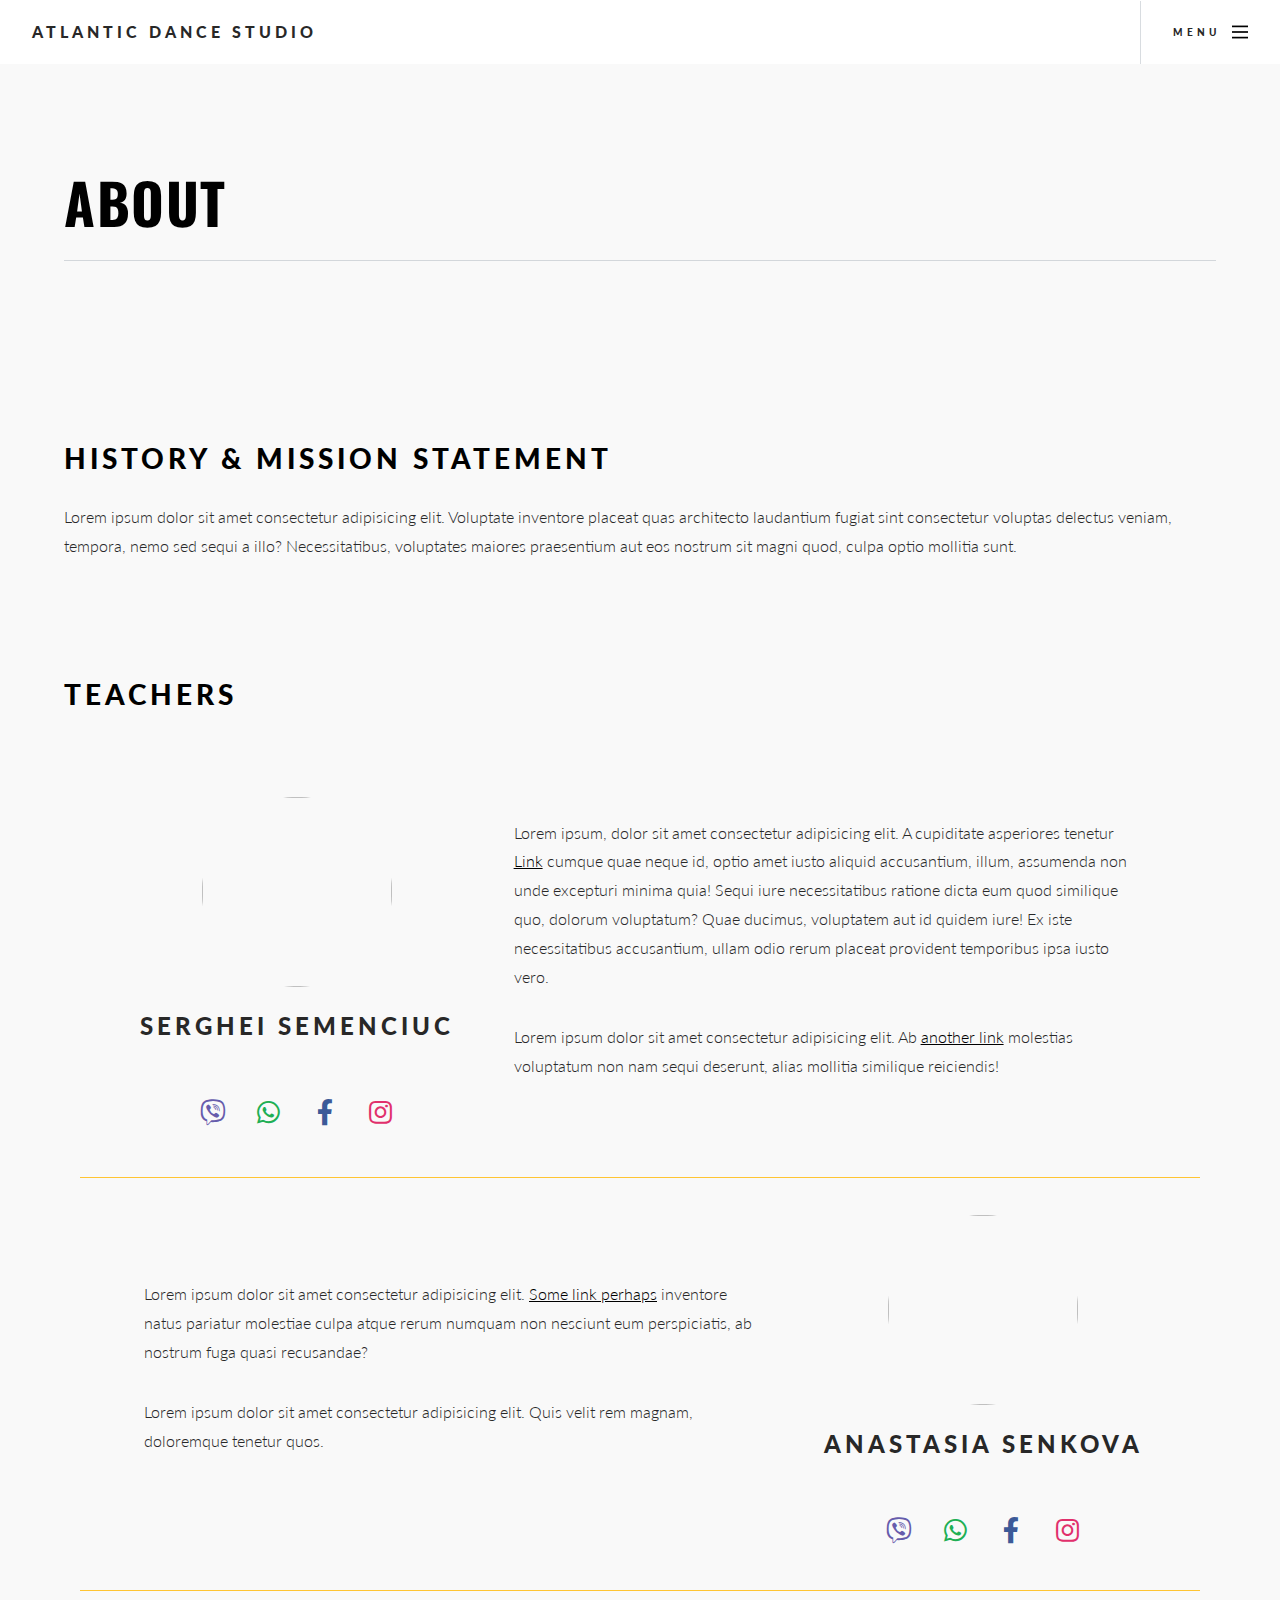
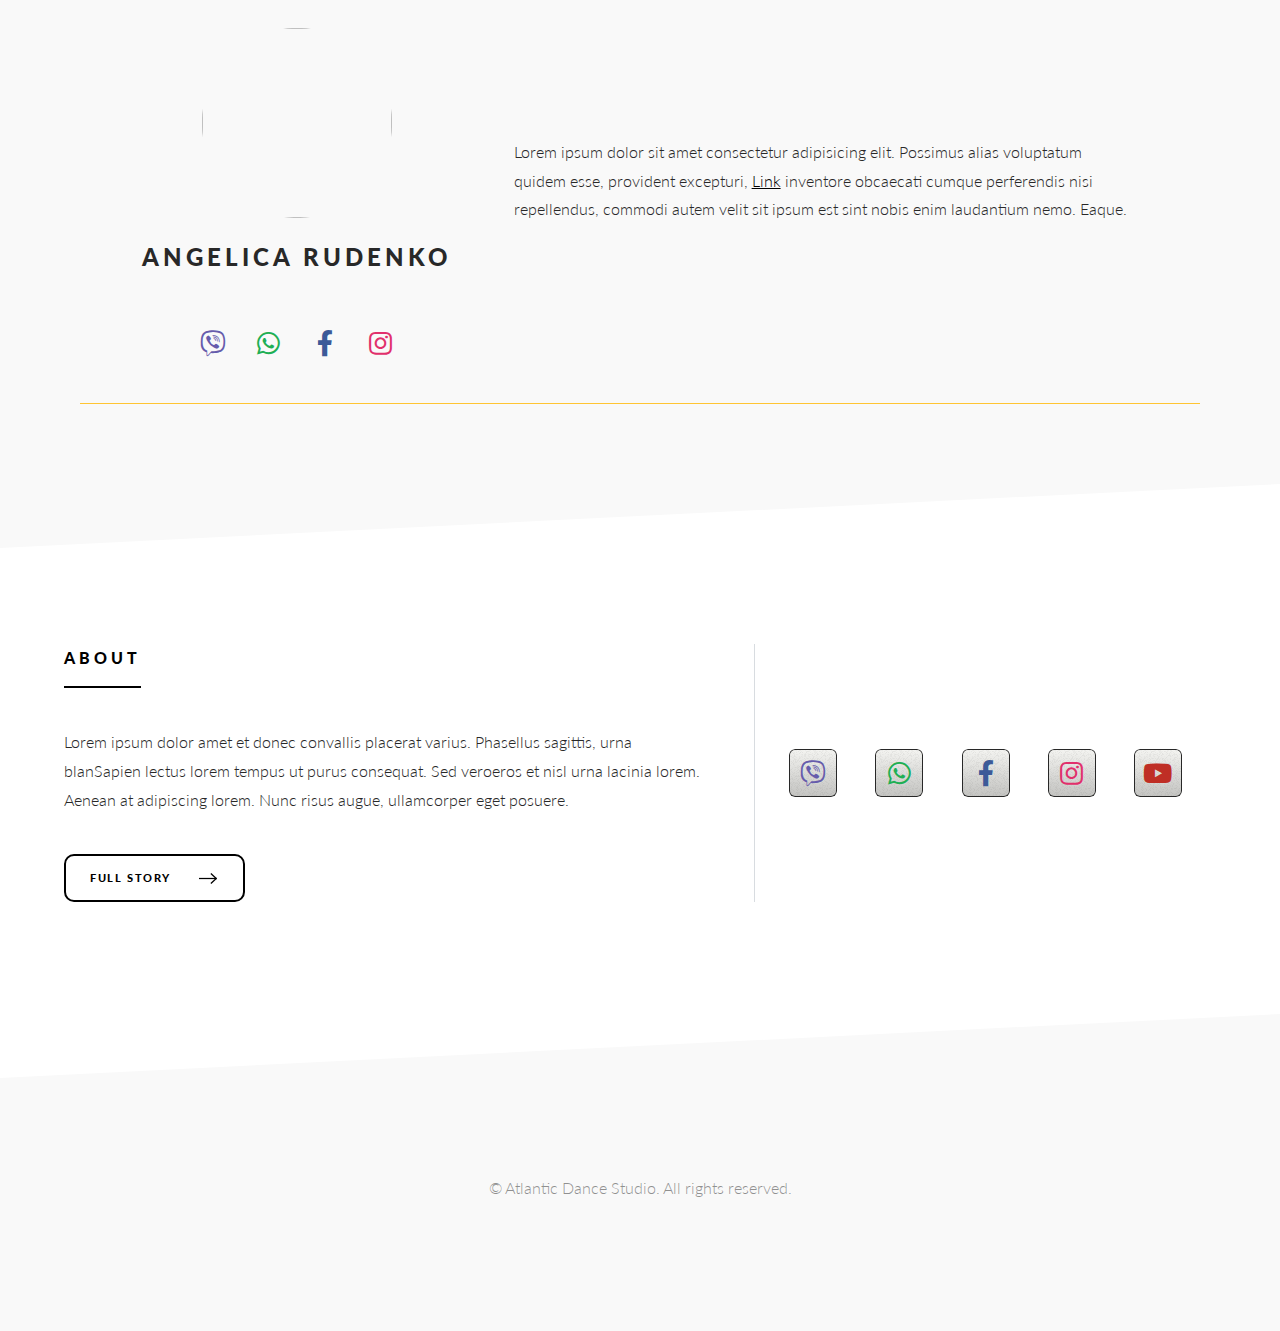
==== about.html @ c312e812 "Updates" ====
<!DOCTYPE html>
<!--
	Standout by Pixelarity
	pixelarity.com | hello@pixelarity.com
	License: pixelarity.com/license
-->
<html>
    <head>
        <title>Atlantic Dance Studio</title>
        <meta charset="utf-8" />
        <meta
            name="viewport"
            content="width=device-width, initial-scale=1, user-scalable=no"
        />
        <link rel="stylesheet" href="assets/css/main.css" />
        <script
            src="https://kit.fontawesome.com/c7c54647d2.js"
            crossorigin="anonymous"
        ></script>
    </head>
    <body class="is-preload">
        <!-- Page wrapper -->
        <div id="page-wrapper">
            <!-- Header -->
            <header id="header">
                <span class="logo"
                    ><a href="index.html">Atlantic Dance Studio <span></span></a
                ></span>
                <a href="#menu"><span>Menu</span></a>
            </header>

            <!-- Nav -->
            <nav id="menu">
                <div class="inner">
                    <h2>Menu</h2>
                    <ul class="links">
                        <li><a href="index.html">Home</a></li>
                        <li><a href="about.html">About</a></li>
                        <li><a href="courses.html">Courses</a></li>
                        <li><a href="gallery.html">Gallery</a></li>
                        <li><a href="">Events</a></li>
                        <li><a href="">Blog</a></li>
                        <li><a href="">Shop</a></li>
                    </ul>
                    <a class="close"><span>Close</span></a>
                </div>
            </nav>

            <!-- Main -->
            <section id="main" class="wrapper style2">
                <div class="inner">
                    <header class="major special">
                        <h1>About</h1>
                    </header>

                    <!-- Content -->
                    <div id="History">
                        <header class="major special"></header>
                        <h2>History & Mission Statement</h2>
                        <p>
                            Lorem ipsum dolor sit amet consectetur adipisicing
                            elit. Voluptate inventore placeat quas architecto
                            laudantium fugiat sint consectetur voluptas delectus
                            veniam, tempora, nemo sed sequi a illo?
                            Necessitatibus, voluptates maiores praesentium aut
                            eos nostrum sit magni quod, culpa optio mollitia
                            sunt.
                        </p>
                    </div>

                    <!-- Content -->
                    <div id="Teachers">
                        <header class="major special"></header>
                        <h2>Teachers</h2>

                        <div class="teacher-container">
                            <div class="teacher-card">
                                <div class="teacher-card-title">
                                    <div class="teacher-image">
                                        <img
                                            src="https://images.pexels.com/photos/6889088/pexels-photo-6889088.jpeg?auto=compress&cs=tinysrgb&w=1260&h=750&dpr=1"
                                            alt=""
                                        />
                                    </div>

                                    <h3>Serghei Semenciuc</h3>
                                    <ul class="social_alt">
                                        <li>
                                            <a
                                                href=""
                                                class="icon brands fa-viber"
                                            ></a>
                                        </li>
                                        <li>
                                            <a
                                                href=""
                                                class="icon brands fa-whatsapp"
                                            ></a>
                                        </li>
                                        <li>
                                            <a
                                                href=""
                                                class="icon brands fa-facebook-f"
                                            ></a>
                                        </li>

                                        <li>
                                            <a
                                                href=""
                                                class="icon brands fa-instagram"
                                            ></a>
                                        </li>
                                    </ul>
                                    <button class="teacher-button">
                                        Learn More
                                    </button>
                                </div>
                                <div class="teacher-card-content">
                                    <p>
                                        Lorem ipsum, dolor sit amet consectetur
                                        adipisicing elit. A cupiditate
                                        asperiores tenetur
                                        <a href="http://">Link</a> cumque quae
                                        neque id, optio amet iusto aliquid
                                        accusantium, illum, assumenda non unde
                                        excepturi minima quia! Sequi iure
                                        necessitatibus ratione dicta eum quod
                                        similique quo, dolorum voluptatum? Quae
                                        ducimus, voluptatem aut id quidem iure!
                                        Ex iste necessitatibus accusantium,
                                        ullam odio rerum placeat provident
                                        temporibus ipsa iusto vero.
                                    </p>
                                    <p>
                                        Lorem ipsum dolor sit amet consectetur
                                        adipisicing elit. Ab
                                        <a href="http://">another link</a>
                                        molestias voluptatum non nam sequi
                                        deserunt, alias mollitia similique
                                        reiciendis!
                                    </p>
                                </div>
                            </div>
                            <div class="teacher-card reverse-teacher-card">
                                <div class="teacher-card-title">
                                    <div class="teacher-image">
                                        <img
                                            src="https://images.pexels.com/photos/6889167/pexels-photo-6889167.jpeg?auto=compress&cs=tinysrgb&w=1260&h=750&dpr=1"
                                            alt=""
                                        />
                                    </div>

                                    <h3>Anastasia Senkova</h3>
                                    <ul class="social_alt">
                                        <li>
                                            <a
                                                href=""
                                                class="icon brands fa-viber"
                                            ></a>
                                        </li>
                                        <li>
                                            <a
                                                href=""
                                                class="icon brands fa-whatsapp"
                                            ></a>
                                        </li>
                                        <li>
                                            <a
                                                href=""
                                                class="icon brands fa-facebook-f"
                                            ></a>
                                        </li>

                                        <li>
                                            <a
                                                href=""
                                                class="icon brands fa-instagram"
                                            ></a>
                                        </li>
                                    </ul>
                                    <button class="teacher-button">
                                        Learn More
                                    </button>
                                </div>
                                <div class="teacher-card-content">
                                    <p>
                                        Lorem ipsum dolor sit amet consectetur
                                        adipisicing elit.
                                        <a href="http://">Some link perhaps</a>
                                        inventore natus pariatur molestiae culpa
                                        atque rerum numquam non nesciunt eum
                                        perspiciatis, ab nostrum fuga quasi
                                        recusandae?
                                    </p>
                                    <p>
                                        Lorem ipsum dolor sit amet consectetur
                                        adipisicing elit. Quis velit rem magnam,
                                        doloremque tenetur quos.
                                    </p>
                                </div>
                            </div>
                            <div class="teacher-card">
                                <div class="teacher-card-title">
                                    <div class="teacher-image">
                                        <img
                                            src="https://images.pexels.com/photos/2121799/pexels-photo-2121799.jpeg?auto=compress&cs=tinysrgb&w=1260&h=750&dpr=1"
                                            alt=""
                                        />
                                    </div>

                                    <h3>Angelica Rudenko</h3>
                                    <ul class="social_alt">
                                        <li>
                                            <a
                                                href=""
                                                class="icon brands fa-viber"
                                            ></a>
                                        </li>
                                        <li>
                                            <a
                                                href=""
                                                class="icon brands fa-whatsapp"
                                            ></a>
                                        </li>
                                        <li>
                                            <a
                                                href=""
                                                class="icon brands fa-facebook-f"
                                            ></a>
                                        </li>

                                        <li>
                                            <a
                                                href=""
                                                class="icon brands fa-instagram"
                                            ></a>
                                        </li>
                                    </ul>
                                    <button class="teacher-button">
                                        Learn More
                                    </button>
                                </div>
                                <div class="teacher-card-content">
                                    <p>
                                        Lorem ipsum dolor sit amet consectetur
                                        adipisicing elit. Possimus alias
                                        voluptatum quidem esse, provident
                                        excepturi, <a href="http://">Link</a>
                                        inventore obcaecati cumque perferendis
                                        nisi repellendus, commodi autem velit
                                        sit ipsum est sint nobis enim laudantium
                                        nemo. Eaque.
                                    </p>
                                </div>
                            </div>
                        </div>
                    </div>
                </div>
            </section>

            <!-- Footer -->
            <section id="footer" class="wrapper">
                <div class="inner">
                    <div class="split">
                        <div class="content">
                            <header>
                                <h2>About</h2>
                            </header>
                            <p>
                                Lorem ipsum dolor amet et donec convallis
                                placerat varius. Phasellus sagittis, urna
                                blanSapien lectus lorem tempus ut purus
                                consequat. Sed veroeros et nisl urna lacinia
                                lorem. Aenean at adipiscing lorem. Nunc risus
                                augue, ullamcorper eget posuere.
                            </p>
                            <ul class="actions">
                                <li>
                                    <a href="#" class="button next"
                                        >Full Story</a
                                    >
                                </li>
                            </ul>
                        </div>
                        <ul class="social">
                            <li>
                                <a href="" class="icon brands fa-viber"></a>
                            </li>
                            <li>
                                <a href="" class="icon brands fa-whatsapp"></a>
                            </li>
                            <li>
                                <a
                                    href=""
                                    class="icon brands fa-facebook-f"
                                ></a>
                            </li>

                            <li>
                                <a href="" class="icon brands fa-instagram"></a>
                            </li>

                            <li>
                                <a href="" class="icon brands fa-youtube"></a>
                            </li>
                        </ul>
                    </div>
                </div>
            </section>

            <!-- Copyright -->
            <section class="wrapper style2 copyright">
                <div class="inner">
                    &copy; Atlantic Dance Studio. All rights reserved.
                </div>
            </section>
        </div>

        <!-- Scripts -->
        <script src="assets/js/jquery.min.js"></script>
        <script src="assets/js/jquery.scrollex.min.js"></script>
        <script src="assets/js/jquery.scrolly.min.js"></script>
        <script src="assets/js/jquery.selectorr.min.js"></script>
        <script src="assets/js/browser.min.js"></script>
        <script src="assets/js/breakpoints.min.js"></script>
        <script src="assets/js/util.js"></script>
        <script src="assets/js/main.js"></script>
    </body>
</html>
---- assets/css/main.css ----
@import url(fontawesome-all.min.css);
@import url("https://fonts.googleapis.com/css?family=Lato:300,400,700,900|Oswald:600");

/*
	Standout by Pixelarity
	pixelarity.com | hello@pixelarity.com
	License: pixelarity.com/license
*/

:root {
    --background-50: hsl(60, 12%, 95%);
    --background-100: hsl(60, 10%, 90%);
    --background-200: hsl(60, 12%, 80%);
    --background-900: hsl(60, 10%, 10%);
    --background-950: hsl(60, 12%, 5%);

    --primary-50: hsl(44, 100%, 95%);
    --primary-100: hsl(44, 100%, 90%);
    --primary-200: hsl(43, 100%, 80%);
    --primary-300: hsl(43, 100%, 70%);
    --primary-400: hsl(43, 100%, 60%);
    --primary-500: hsl(43, 100%, 50%);
    --primary-600: hsl(43, 100%, 40%);
    --primary-700: hsl(43, 100%, 30%);
    --primary-800: hsl(43, 100%, 20%);
    --primary-900: hsl(44, 100%, 10%);
    --primary-950: hsl(42, 100%, 5%);

    --secondary-50: hsl(190, 69%, 95%);
    --secondary-100: hsl(192, 69%, 90%);
    --secondary-200: hsl(193, 71%, 80%);
    --secondary-300: hsl(192, 70%, 70%);
    --secondary-400: hsl(192, 70%, 60%);
    --secondary-500: hsl(192, 70%, 50%);
    --secondary-600: hsl(192, 70%, 40%);
    --secondary-700: hsl(192, 70%, 30%);
    --secondary-800: hsl(193, 71%, 20%);
    --secondary-900: hsl(192, 69%, 10%);
    --secondary-950: hsl(193, 69%, 5%);
}

* {
    -webkit-tap-highlight-color: transparent;
}

html,
body,
div,
span,
applet,
object,
iframe,
h1,
h2,
h3,
h4,
h5,
h6,
p,
blockquote,
pre,
a,
abbr,
acronym,
address,
big,
cite,
code,
del,
dfn,
em,
img,
ins,
kbd,
q,
s,
samp,
small,
strike,
strong,
sub,
sup,
tt,
var,
b,
u,
i,
center,
dl,
dt,
dd,
ol,
ul,
li,
fieldset,
form,
label,
legend,
table,
caption,
tbody,
tfoot,
thead,
tr,
th,
td,
article,
aside,
canvas,
details,
embed,
figure,
figcaption,
footer,
header,
hgroup,
menu,
nav,
output,
ruby,
section,
summary,
time,
mark,
audio,
video {
    margin: 0;
    padding: 0;
    border: 0;
    font-size: 100%;
    font: inherit;
    vertical-align: baseline;
}

article,
aside,
details,
figcaption,
figure,
footer,
header,
hgroup,
menu,
nav,
section {
    display: block;
}

body {
    line-height: 1;
}

ol,
ul {
    list-style: none;
}

blockquote,
q {
    quotes: none;
}

blockquote:before,
blockquote:after,
q:before,
q:after {
    content: "";
    content: none;
}

table {
    border-collapse: collapse;
    border-spacing: 0;
}

body {
    -webkit-text-size-adjust: none;
}

mark {
    background-color: transparent;
    color: inherit;
}

input::-moz-focus-inner {
    border: 0;
    padding: 0;
}

input,
select,
textarea {
    -moz-appearance: none;
    -webkit-appearance: none;
    -ms-appearance: none;
    appearance: none;
}

/* Basic */

@-ms-viewport {
    width: device-width;
}

body {
    -ms-overflow-style: scrollbar;
}

@media screen and (max-width: 480px) {
    html,
    body {
        min-width: 320px;
    }
}

html {
    box-sizing: border-box;
}

*,
*:before,
*:after {
    box-sizing: inherit;
}

body {
    background: #ffffff;
}

body.is-preload *,
body.is-preload *:before,
body.is-preload *:after {
    -moz-animation: none !important;
    -webkit-animation: none !important;
    -ms-animation: none !important;
    animation: none !important;
    -moz-transition: none !important;
    -webkit-transition: none !important;
    -ms-transition: none !important;
    transition: none !important;
}

/* Typography */

html {
    font-size: 15pt;
}

@media screen and (max-width: 1680px) {
    html {
        font-size: 13pt;
    }
}

@media screen and (max-width: 1280px) {
    html {
        font-size: 12pt;
    }
}

@media screen and (max-width: 980px) {
    html {
        font-size: 12pt;
    }
}

@media screen and (max-width: 480px) {
    html {
        font-size: 12pt;
    }
}

@media screen and (max-width: 360px) {
    html {
        font-size: 11pt;
    }
}

body {
    background-color: #ffffff;
    color: #282828;
}

body,
input,
select,
textarea {
    font-family: "Lato", Helvetica, sans-serif;
    font-weight: 300;
    font-size: 1rem;
    line-height: 1.8;
}

a {
    -moz-transition: color 0.2s ease-in-out;
    -webkit-transition: color 0.2s ease-in-out;
    -ms-transition: color 0.2s ease-in-out;
    transition: color 0.2s ease-in-out;
    text-decoration: underline;
}

a:hover {
    text-decoration: none;
}

strong,
b {
    font-weight: 900;
}

em,
i {
    font-style: italic;
}

p {
    margin: 0 0 2rem 0;
}

h1,
h2,
h3,
h4,
h5,
h6 {
    font-weight: 900;
    letter-spacing: 0.25rem;
    line-height: 1.5;
    margin: 0 0 1.5rem 0;
    text-transform: uppercase;
}

h1 a,
h2 a,
h3 a,
h4 a,
h5 a,
h6 a {
    color: inherit;
    text-decoration: none;
}

h1 {
    font-family: "Oswald", Helvetica, sans-serif;
    font-size: 4rem;
    letter-spacing: 0.1rem;
}

h2 {
    font-size: 1.75rem;
}

h3 {
    font-size: 1.5rem;
}

h4 {
    font-size: 1.25rem;
}

h5 {
    font-size: 1rem;
}

h6 {
    font-size: 0.75rem;
}

@media screen and (max-width: 1280px) {
    h1 {
        font-size: 3.5rem;
    }
}

@media screen and (max-width: 980px) {
    h1 {
        font-size: 3rem;
    }

    h2 {
        font-size: 1.5rem;
    }

    h3 {
        font-size: 1.25rem;
    }
}

@media screen and (max-width: 736px) {
    h1 {
        font-size: 1.75rem;
    }

    h2 {
        font-size: 1.5rem;
    }

    h3 {
        font-size: 1.25rem;
    }
}

sub {
    font-size: 0.8rem;
    position: relative;
    top: 0.5rem;
}

sup {
    font-size: 0.8rem;
    position: relative;
    top: -0.5rem;
}

blockquote {
    border-left: solid 0.5rem;
    font-style: italic;
    margin: 0 0 2rem 0;
    padding: 1rem 0 1rem 2rem;
}

code {
    border-radius: 10px;
    border: solid 1px;
    font-family: "Courier New", monospace;
    font-size: 0.9rem;
    margin: 0 0.25rem;
    padding: 0.25rem 0.65rem;
}

pre {
    -webkit-overflow-scrolling: touch;
    font-family: "Courier New", monospace;
    font-size: 0.9rem;
    margin: 0 0 2rem 0;
}

pre code {
    display: block;
    line-height: 1.75;
    padding: 1rem 1.5rem;
    overflow-x: auto;
}

hr {
    border: 0;
    border-bottom: solid 1px;
    margin: 2rem 0;
}

hr.major {
    margin: 4rem 0;
}

@media screen and (max-width: 736px) {
    hr.major {
        margin: 3rem 0;
    }
}

input,
select,
textarea {
    color: #000000;
}

a {
    color: #000000;
}

strong,
b {
    color: #000000;
}

h1,
h2,
h3,
h4,
h5,
h6 {
    color: #000000;
}

blockquote {
    border-left-color: rgba(99, 116, 133, 0.25);
}

code {
    background: rgba(99, 116, 133, 0.075);
    border-color: rgba(99, 116, 133, 0.25);
}

hr {
    border-bottom-color: rgba(99, 116, 133, 0.25);
}

/* Row */

.row {
    display: flex;
    flex-wrap: wrap;
    box-sizing: border-box;
    align-items: stretch;
}

.row > * {
    box-sizing: border-box;
}

.row.gtr-uniform > * > :last-child {
    margin-bottom: 0;
}

.row.aln-left {
    justify-content: flex-start;
}

.row.aln-center {
    justify-content: center;
}

.row.aln-right {
    justify-content: flex-end;
}

.row.aln-top {
    align-items: flex-start;
}

.row.aln-middle {
    align-items: center;
}

.row.aln-bottom {
    align-items: flex-end;
}

.row > .imp {
    order: -1;
}

.row > .col-1 {
    width: 8.33333%;
}

.row > .off-1 {
    margin-left: 8.33333%;
}

.row > .col-2 {
    width: 16.66667%;
}

.row > .off-2 {
    margin-left: 16.66667%;
}

.row > .col-3 {
    width: 25%;
}

.row > .off-3 {
    margin-left: 25%;
}

.row > .col-4 {
    width: 33.33333%;
}

.row > .off-4 {
    margin-left: 33.33333%;
}

.row > .col-5 {
    width: 41.66667%;
}

.row > .off-5 {
    margin-left: 41.66667%;
}

.row > .col-6 {
    width: 50%;
}

.row > .off-6 {
    margin-left: 50%;
}

.row > .col-7 {
    width: 58.33333%;
}

.row > .off-7 {
    margin-left: 58.33333%;
}

.row > .col-8 {
    width: 66.66667%;
}

.row > .off-8 {
    margin-left: 66.66667%;
}

.row > .col-9 {
    width: 75%;
}

.row > .off-9 {
    margin-left: 75%;
}

.row > .col-10 {
    width: 83.33333%;
}

.row > .off-10 {
    margin-left: 83.33333%;
}

.row > .col-11 {
    width: 91.66667%;
}

.row > .off-11 {
    margin-left: 91.66667%;
}

.row > .col-12 {
    width: 100%;
}

.row > .off-12 {
    margin-left: 100%;
}

.row.gtr-0 {
    margin-top: 0;
    margin-left: 0rem;
}

.row.gtr-0 > * {
    padding: 0 0 0 0rem;
}

.row.gtr-0.gtr-uniform {
    margin-top: 0rem;
}

.row.gtr-0.gtr-uniform > * {
    padding-top: 0rem;
}

.row.gtr-25 {
    margin-top: 0;
    margin-left: -0.5rem;
}

.row.gtr-25 > * {
    padding: 0 0 0 0.5rem;
}

.row.gtr-25.gtr-uniform {
    margin-top: -0.5rem;
}

.row.gtr-25.gtr-uniform > * {
    padding-top: 0.5rem;
}

.row.gtr-50 {
    margin-top: 0;
    margin-left: -1rem;
}

.row.gtr-50 > * {
    padding: 0 0 0 1rem;
}

.row.gtr-50.gtr-uniform {
    margin-top: -1rem;
}

.row.gtr-50.gtr-uniform > * {
    padding-top: 1rem;
}

.row {
    margin-top: 0;
    margin-left: -2rem;
}

.row > * {
    padding: 0 0 0 2rem;
}

.row.gtr-uniform {
    margin-top: -2rem;
}

.row.gtr-uniform > * {
    padding-top: 2rem;
}

.row.gtr-150 {
    margin-top: 0;
    margin-left: -3rem;
}

.row.gtr-150 > * {
    padding: 0 0 0 3rem;
}

.row.gtr-150.gtr-uniform {
    margin-top: -3rem;
}

.row.gtr-150.gtr-uniform > * {
    padding-top: 3rem;
}

.row.gtr-200 {
    margin-top: 0;
    margin-left: -4rem;
}

.row.gtr-200 > * {
    padding: 0 0 0 4rem;
}

.row.gtr-200.gtr-uniform {
    margin-top: -4rem;
}

.row.gtr-200.gtr-uniform > * {
    padding-top: 4rem;
}

@media screen and (max-width: 1680px) {
    .row {
        display: flex;
        flex-wrap: wrap;
        box-sizing: border-box;
        align-items: stretch;
    }

    .row > * {
        box-sizing: border-box;
    }

    .row.gtr-uniform > * > :last-child {
        margin-bottom: 0;
    }

    .row.aln-left {
        justify-content: flex-start;
    }

    .row.aln-center {
        justify-content: center;
    }

    .row.aln-right {
        justify-content: flex-end;
    }

    .row.aln-top {
        align-items: flex-start;
    }

    .row.aln-middle {
        align-items: center;
    }

    .row.aln-bottom {
        align-items: flex-end;
    }

    .row > .imp-xlarge {
        order: -1;
    }

    .row > .col-1-xlarge {
        width: 8.33333%;
    }

    .row > .off-1-xlarge {
        margin-left: 8.33333%;
    }

    .row > .col-2-xlarge {
        width: 16.66667%;
    }

    .row > .off-2-xlarge {
        margin-left: 16.66667%;
    }

    .row > .col-3-xlarge {
        width: 25%;
    }

    .row > .off-3-xlarge {
        margin-left: 25%;
    }

    .row > .col-4-xlarge {
        width: 33.33333%;
    }

    .row > .off-4-xlarge {
        margin-left: 33.33333%;
    }

    .row > .col-5-xlarge {
        width: 41.66667%;
    }

    .row > .off-5-xlarge {
        margin-left: 41.66667%;
    }

    .row > .col-6-xlarge {
        width: 50%;
    }

    .row > .off-6-xlarge {
        margin-left: 50%;
    }

    .row > .col-7-xlarge {
        width: 58.33333%;
    }

    .row > .off-7-xlarge {
        margin-left: 58.33333%;
    }

    .row > .col-8-xlarge {
        width: 66.66667%;
    }

    .row > .off-8-xlarge {
        margin-left: 66.66667%;
    }

    .row > .col-9-xlarge {
        width: 75%;
    }

    .row > .off-9-xlarge {
        margin-left: 75%;
    }

    .row > .col-10-xlarge {
        width: 83.33333%;
    }

    .row > .off-10-xlarge {
        margin-left: 83.33333%;
    }

    .row > .col-11-xlarge {
        width: 91.66667%;
    }

    .row > .off-11-xlarge {
        margin-left: 91.66667%;
    }

    .row > .col-12-xlarge {
        width: 100%;
    }

    .row > .off-12-xlarge {
        margin-left: 100%;
    }

    .row.gtr-0 {
        margin-top: 0;
        margin-left: 0rem;
    }

    .row.gtr-0 > * {
        padding: 0 0 0 0rem;
    }

    .row.gtr-0.gtr-uniform {
        margin-top: 0rem;
    }

    .row.gtr-0.gtr-uniform > * {
        padding-top: 0rem;
    }

    .row.gtr-25 {
        margin-top: 0;
        margin-left: -0.5rem;
    }

    .row.gtr-25 > * {
        padding: 0 0 0 0.5rem;
    }

    .row.gtr-25.gtr-uniform {
        margin-top: -0.5rem;
    }

    .row.gtr-25.gtr-uniform > * {
        padding-top: 0.5rem;
    }

    .row.gtr-50 {
        margin-top: 0;
        margin-left: -1rem;
    }

    .row.gtr-50 > * {
        padding: 0 0 0 1rem;
    }

    .row.gtr-50.gtr-uniform {
        margin-top: -1rem;
    }

    .row.gtr-50.gtr-uniform > * {
        padding-top: 1rem;
    }

    .row {
        margin-top: 0;
        margin-left: -2rem;
    }

    .row > * {
        padding: 0 0 0 2rem;
    }

    .row.gtr-uniform {
        margin-top: -2rem;
    }

    .row.gtr-uniform > * {
        padding-top: 2rem;
    }

    .row.gtr-150 {
        margin-top: 0;
        margin-left: -3rem;
    }

    .row.gtr-150 > * {
        padding: 0 0 0 3rem;
    }

    .row.gtr-150.gtr-uniform {
        margin-top: -3rem;
    }

    .row.gtr-150.gtr-uniform > * {
        padding-top: 3rem;
    }

    .row.gtr-200 {
        margin-top: 0;
        margin-left: -4rem;
    }

    .row.gtr-200 > * {
        padding: 0 0 0 4rem;
    }

    .row.gtr-200.gtr-uniform {
        margin-top: -4rem;
    }

    .row.gtr-200.gtr-uniform > * {
        padding-top: 4rem;
    }
}

@media screen and (max-width: 1280px) {
    .row {
        display: flex;
        flex-wrap: wrap;
        box-sizing: border-box;
        align-items: stretch;
    }

    .row > * {
        box-sizing: border-box;
    }

    .row.gtr-uniform > * > :last-child {
        margin-bottom: 0;
    }

    .row.aln-left {
        justify-content: flex-start;
    }

    .row.aln-center {
        justify-content: center;
    }

    .row.aln-right {
        justify-content: flex-end;
    }

    .row.aln-top {
        align-items: flex-start;
    }

    .row.aln-middle {
        align-items: center;
    }

    .row.aln-bottom {
        align-items: flex-end;
    }

    .row > .imp-large {
        order: -1;
    }

    .row > .col-1-large {
        width: 8.33333%;
    }

    .row > .off-1-large {
        margin-left: 8.33333%;
    }

    .row > .col-2-large {
        width: 16.66667%;
    }

    .row > .off-2-large {
        margin-left: 16.66667%;
    }

    .row > .col-3-large {
        width: 25%;
    }

    .row > .off-3-large {
        margin-left: 25%;
    }

    .row > .col-4-large {
        width: 33.33333%;
    }

    .row > .off-4-large {
        margin-left: 33.33333%;
    }

    .row > .col-5-large {
        width: 41.66667%;
    }

    .row > .off-5-large {
        margin-left: 41.66667%;
    }

    .row > .col-6-large {
        width: 50%;
    }

    .row > .off-6-large {
        margin-left: 50%;
    }

    .row > .col-7-large {
        width: 58.33333%;
    }

    .row > .off-7-large {
        margin-left: 58.33333%;
    }

    .row > .col-8-large {
        width: 66.66667%;
    }

    .row > .off-8-large {
        margin-left: 66.66667%;
    }

    .row > .col-9-large {
        width: 75%;
    }

    .row > .off-9-large {
        margin-left: 75%;
    }

    .row > .col-10-large {
        width: 83.33333%;
    }

    .row > .off-10-large {
        margin-left: 83.33333%;
    }

    .row > .col-11-large {
        width: 91.66667%;
    }

    .row > .off-11-large {
        margin-left: 91.66667%;
    }

    .row > .col-12-large {
        width: 100%;
    }

    .row > .off-12-large {
        margin-left: 100%;
    }

    .row.gtr-0 {
        margin-top: 0;
        margin-left: 0rem;
    }

    .row.gtr-0 > * {
        padding: 0 0 0 0rem;
    }

    .row.gtr-0.gtr-uniform {
        margin-top: 0rem;
    }

    .row.gtr-0.gtr-uniform > * {
        padding-top: 0rem;
    }

    .row.gtr-25 {
        margin-top: 0;
        margin-left: -0.375rem;
    }

    .row.gtr-25 > * {
        padding: 0 0 0 0.375rem;
    }

    .row.gtr-25.gtr-uniform {
        margin-top: -0.375rem;
    }

    .row.gtr-25.gtr-uniform > * {
        padding-top: 0.375rem;
    }

    .row.gtr-50 {
        margin-top: 0;
        margin-left: -0.75rem;
    }

    .row.gtr-50 > * {
        padding: 0 0 0 0.75rem;
    }

    .row.gtr-50.gtr-uniform {
        margin-top: -0.75rem;
    }

    .row.gtr-50.gtr-uniform > * {
        padding-top: 0.75rem;
    }

    .row {
        margin-top: 0;
        margin-left: -1.5rem;
    }

    .row > * {
        padding: 0 0 0 1.5rem;
    }

    .row.gtr-uniform {
        margin-top: -1.5rem;
    }

    .row.gtr-uniform > * {
        padding-top: 1.5rem;
    }

    .row.gtr-150 {
        margin-top: 0;
        margin-left: -2.25rem;
    }

    .row.gtr-150 > * {
        padding: 0 0 0 2.25rem;
    }

    .row.gtr-150.gtr-uniform {
        margin-top: -2.25rem;
    }

    .row.gtr-150.gtr-uniform > * {
        padding-top: 2.25rem;
    }

    .row.gtr-200 {
        margin-top: 0;
        margin-left: -3rem;
    }

    .row.gtr-200 > * {
        padding: 0 0 0 3rem;
    }

    .row.gtr-200.gtr-uniform {
        margin-top: -3rem;
    }

    .row.gtr-200.gtr-uniform > * {
        padding-top: 3rem;
    }
}

@media screen and (max-width: 980px) {
    .row {
        display: flex;
        flex-wrap: wrap;
        box-sizing: border-box;
        align-items: stretch;
    }

    .row > * {
        box-sizing: border-box;
    }

    .row.gtr-uniform > * > :last-child {
        margin-bottom: 0;
    }

    .row.aln-left {
        justify-content: flex-start;
    }

    .row.aln-center {
        justify-content: center;
    }

    .row.aln-right {
        justify-content: flex-end;
    }

    .row.aln-top {
        align-items: flex-start;
    }

    .row.aln-middle {
        align-items: center;
    }

    .row.aln-bottom {
        align-items: flex-end;
    }

    .row > .imp-medium {
        order: -1;
    }

    .row > .col-1-medium {
        width: 8.33333%;
    }

    .row > .off-1-medium {
        margin-left: 8.33333%;
    }

    .row > .col-2-medium {
        width: 16.66667%;
    }

    .row > .off-2-medium {
        margin-left: 16.66667%;
    }

    .row > .col-3-medium {
        width: 25%;
    }

    .row > .off-3-medium {
        margin-left: 25%;
    }

    .row > .col-4-medium {
        width: 33.33333%;
    }

    .row > .off-4-medium {
        margin-left: 33.33333%;
    }

    .row > .col-5-medium {
        width: 41.66667%;
    }

    .row > .off-5-medium {
        margin-left: 41.66667%;
    }

    .row > .col-6-medium {
        width: 50%;
    }

    .row > .off-6-medium {
        margin-left: 50%;
    }

    .row > .col-7-medium {
        width: 58.33333%;
    }

    .row > .off-7-medium {
        margin-left: 58.33333%;
    }

    .row > .col-8-medium {
        width: 66.66667%;
    }

    .row > .off-8-medium {
        margin-left: 66.66667%;
    }

    .row > .col-9-medium {
        width: 75%;
    }

    .row > .off-9-medium {
        margin-left: 75%;
    }

    .row > .col-10-medium {
        width: 83.33333%;
    }

    .row > .off-10-medium {
        margin-left: 83.33333%;
    }

    .row > .col-11-medium {
        width: 91.66667%;
    }

    .row > .off-11-medium {
        margin-left: 91.66667%;
    }

    .row > .col-12-medium {
        width: 100%;
    }

    .row > .off-12-medium {
        margin-left: 100%;
    }

    .row.gtr-0 {
        margin-top: 0;
        margin-left: 0rem;
    }

    .row.gtr-0 > * {
        padding: 0 0 0 0rem;
    }

    .row.gtr-0.gtr-uniform {
        margin-top: 0rem;
    }

    .row.gtr-0.gtr-uniform > * {
        padding-top: 0rem;
    }

    .row.gtr-25 {
        margin-top: 0;
        margin-left: -0.375rem;
    }

    .row.gtr-25 > * {
        padding: 0 0 0 0.375rem;
    }

    .row.gtr-25.gtr-uniform {
        margin-top: -0.375rem;
    }

    .row.gtr-25.gtr-uniform > * {
        padding-top: 0.375rem;
    }

    .row.gtr-50 {
        margin-top: 0;
        margin-left: -0.75rem;
    }

    .row.gtr-50 > * {
        padding: 0 0 0 0.75rem;
    }

    .row.gtr-50.gtr-uniform {
        margin-top: -0.75rem;
    }

    .row.gtr-50.gtr-uniform > * {
        padding-top: 0.75rem;
    }

    .row {
        margin-top: 0;
        margin-left: -1.5rem;
    }

    .row > * {
        padding: 0 0 0 1.5rem;
    }

    .row.gtr-uniform {
        margin-top: -1.5rem;
    }

    .row.gtr-uniform > * {
        padding-top: 1.5rem;
    }

    .row.gtr-150 {
        margin-top: 0;
        margin-left: -2.25rem;
    }

    .row.gtr-150 > * {
        padding: 0 0 0 2.25rem;
    }

    .row.gtr-150.gtr-uniform {
        margin-top: -2.25rem;
    }

    .row.gtr-150.gtr-uniform > * {
        padding-top: 2.25rem;
    }

    .row.gtr-200 {
        margin-top: 0;
        margin-left: -3rem;
    }

    .row.gtr-200 > * {
        padding: 0 0 0 3rem;
    }

    .row.gtr-200.gtr-uniform {
        margin-top: -3rem;
    }

    .row.gtr-200.gtr-uniform > * {
        padding-top: 3rem;
    }
}

@media screen and (max-width: 736px) {
    .row {
        display: flex;
        flex-wrap: wrap;
        box-sizing: border-box;
        align-items: stretch;
    }

    .row > * {
        box-sizing: border-box;
    }

    .row.gtr-uniform > * > :last-child {
        margin-bottom: 0;
    }

    .row.aln-left {
        justify-content: flex-start;
    }

    .row.aln-center {
        justify-content: center;
    }

    .row.aln-right {
        justify-content: flex-end;
    }

    .row.aln-top {
        align-items: flex-start;
    }

    .row.aln-middle {
        align-items: center;
    }

    .row.aln-bottom {
        align-items: flex-end;
    }

    .row > .imp-small {
        order: -1;
    }

    .row > .col-1-small {
        width: 8.33333%;
    }

    .row > .off-1-small {
        margin-left: 8.33333%;
    }

    .row > .col-2-small {
        width: 16.66667%;
    }

    .row > .off-2-small {
        margin-left: 16.66667%;
    }

    .row > .col-3-small {
        width: 25%;
    }

    .row > .off-3-small {
        margin-left: 25%;
    }

    .row > .col-4-small {
        width: 33.33333%;
    }

    .row > .off-4-small {
        margin-left: 33.33333%;
    }

    .row > .col-5-small {
        width: 41.66667%;
    }

    .row > .off-5-small {
        margin-left: 41.66667%;
    }

    .row > .col-6-small {
        width: 50%;
    }

    .row > .off-6-small {
        margin-left: 50%;
    }

    .row > .col-7-small {
        width: 58.33333%;
    }

    .row > .off-7-small {
        margin-left: 58.33333%;
    }

    .row > .col-8-small {
        width: 66.66667%;
    }

    .row > .off-8-small {
        margin-left: 66.66667%;
    }

    .row > .col-9-small {
        width: 75%;
    }

    .row > .off-9-small {
        margin-left: 75%;
    }

    .row > .col-10-small {
        width: 83.33333%;
    }

    .row > .off-10-small {
        margin-left: 83.33333%;
    }

    .row > .col-11-small {
        width: 91.66667%;
    }

    .row > .off-11-small {
        margin-left: 91.66667%;
    }

    .row > .col-12-small {
        width: 100%;
    }

    .row > .off-12-small {
        margin-left: 100%;
    }

    .row.gtr-0 {
        margin-top: 0;
        margin-left: 0rem;
    }

    .row.gtr-0 > * {
        padding: 0 0 0 0rem;
    }

    .row.gtr-0.gtr-uniform {
        margin-top: 0rem;
    }

    .row.gtr-0.gtr-uniform > * {
        padding-top: 0rem;
    }

    .row.gtr-25 {
        margin-top: 0;
        margin-left: -0.3125rem;
    }

    .row.gtr-25 > * {
        padding: 0 0 0 0.3125rem;
    }

    .row.gtr-25.gtr-uniform {
        margin-top: -0.3125rem;
    }

    .row.gtr-25.gtr-uniform > * {
        padding-top: 0.3125rem;
    }

    .row.gtr-50 {
        margin-top: 0;
        margin-left: -0.625rem;
    }

    .row.gtr-50 > * {
        padding: 0 0 0 0.625rem;
    }

    .row.gtr-50.gtr-uniform {
        margin-top: -0.625rem;
    }

    .row.gtr-50.gtr-uniform > * {
        padding-top: 0.625rem;
    }

    .row {
        margin-top: 0;
        margin-left: -1.25rem;
    }

    .row > * {
        padding: 0 0 0 1.25rem;
    }

    .row.gtr-uniform {
        margin-top: -1.25rem;
    }

    .row.gtr-uniform > * {
        padding-top: 1.25rem;
    }

    .row.gtr-150 {
        margin-top: 0;
        margin-left: -1.875rem;
    }

    .row.gtr-150 > * {
        padding: 0 0 0 1.875rem;
    }

    .row.gtr-150.gtr-uniform {
        margin-top: -1.875rem;
    }

    .row.gtr-150.gtr-uniform > * {
        padding-top: 1.875rem;
    }

    .row.gtr-200 {
        margin-top: 0;
        margin-left: -2.5rem;
    }

    .row.gtr-200 > * {
        padding: 0 0 0 2.5rem;
    }

    .row.gtr-200.gtr-uniform {
        margin-top: -2.5rem;
    }

    .row.gtr-200.gtr-uniform > * {
        padding-top: 2.5rem;
    }
}

@media screen and (max-width: 480px) {
    .row {
        display: flex;
        flex-wrap: wrap;
        box-sizing: border-box;
        align-items: stretch;
    }

    .row > * {
        box-sizing: border-box;
    }

    .row.gtr-uniform > * > :last-child {
        margin-bottom: 0;
    }

    .row.aln-left {
        justify-content: flex-start;
    }

    .row.aln-center {
        justify-content: center;
    }

    .row.aln-right {
        justify-content: flex-end;
    }

    .row.aln-top {
        align-items: flex-start;
    }

    .row.aln-middle {
        align-items: center;
    }

    .row.aln-bottom {
        align-items: flex-end;
    }

    .row > .imp-xsmall {
        order: -1;
    }

    .row > .col-1-xsmall {
        width: 8.33333%;
    }

    .row > .off-1-xsmall {
        margin-left: 8.33333%;
    }

    .row > .col-2-xsmall {
        width: 16.66667%;
    }

    .row > .off-2-xsmall {
        margin-left: 16.66667%;
    }

    .row > .col-3-xsmall {
        width: 25%;
    }

    .row > .off-3-xsmall {
        margin-left: 25%;
    }

    .row > .col-4-xsmall {
        width: 33.33333%;
    }

    .row > .off-4-xsmall {
        margin-left: 33.33333%;
    }

    .row > .col-5-xsmall {
        width: 41.66667%;
    }

    .row > .off-5-xsmall {
        margin-left: 41.66667%;
    }

    .row > .col-6-xsmall {
        width: 50%;
    }

    .row > .off-6-xsmall {
        margin-left: 50%;
    }

    .row > .col-7-xsmall {
        width: 58.33333%;
    }

    .row > .off-7-xsmall {
        margin-left: 58.33333%;
    }

    .row > .col-8-xsmall {
        width: 66.66667%;
    }

    .row > .off-8-xsmall {
        margin-left: 66.66667%;
    }

    .row > .col-9-xsmall {
        width: 75%;
    }

    .row > .off-9-xsmall {
        margin-left: 75%;
    }

    .row > .col-10-xsmall {
        width: 83.33333%;
    }

    .row > .off-10-xsmall {
        margin-left: 83.33333%;
    }

    .row > .col-11-xsmall {
        width: 91.66667%;
    }

    .row > .off-11-xsmall {
        margin-left: 91.66667%;
    }

    .row > .col-12-xsmall {
        width: 100%;
    }

    .row > .off-12-xsmall {
        margin-left: 100%;
    }

    .row.gtr-0 {
        margin-top: 0;
        margin-left: 0rem;
    }

    .row.gtr-0 > * {
        padding: 0 0 0 0rem;
    }

    .row.gtr-0.gtr-uniform {
        margin-top: 0rem;
    }

    .row.gtr-0.gtr-uniform > * {
        padding-top: 0rem;
    }

    .row.gtr-25 {
        margin-top: 0;
        margin-left: -0.3125rem;
    }

    .row.gtr-25 > * {
        padding: 0 0 0 0.3125rem;
    }

    .row.gtr-25.gtr-uniform {
        margin-top: -0.3125rem;
    }

    .row.gtr-25.gtr-uniform > * {
        padding-top: 0.3125rem;
    }

    .row.gtr-50 {
        margin-top: 0;
        margin-left: -0.625rem;
    }

    .row.gtr-50 > * {
        padding: 0 0 0 0.625rem;
    }

    .row.gtr-50.gtr-uniform {
        margin-top: -0.625rem;
    }

    .row.gtr-50.gtr-uniform > * {
        padding-top: 0.625rem;
    }

    .row {
        margin-top: 0;
        margin-left: -1.25rem;
    }

    .row > * {
        padding: 0 0 0 1.25rem;
    }

    .row.gtr-uniform {
        margin-top: -1.25rem;
    }

    .row.gtr-uniform > * {
        padding-top: 1.25rem;
    }

    .row.gtr-150 {
        margin-top: 0;
        margin-left: -1.875rem;
    }

    .row.gtr-150 > * {
        padding: 0 0 0 1.875rem;
    }

    .row.gtr-150.gtr-uniform {
        margin-top: -1.875rem;
    }

    .row.gtr-150.gtr-uniform > * {
        padding-top: 1.875rem;
    }

    .row.gtr-200 {
        margin-top: 0;
        margin-left: -2.5rem;
    }

    .row.gtr-200 > * {
        padding: 0 0 0 2.5rem;
    }

    .row.gtr-200.gtr-uniform {
        margin-top: -2.5rem;
    }

    .row.gtr-200.gtr-uniform > * {
        padding-top: 2.5rem;
    }
}

/* Box */

.box {
    border: solid 1px;
    border-radius: 10px;
    margin-bottom: 2rem;
    padding: 1.5rem;
}

.box > :last-child {
    margin-bottom: 0;
}

.box.alt {
    border: 0;
    border-radius: 0;
    padding: 0;
}

.box {
    border-color: rgba(99, 116, 133, 0.25);
}

/* Button */

input[type="submit"],
input[type="reset"],
input[type="button"],
button,
.button {
    -moz-appearance: none;
    -webkit-appearance: none;
    -ms-appearance: none;
    appearance: none;
    -moz-transition: background-color 0.2s ease-in-out, color 0.2s ease-in-out;
    -webkit-transition: background-color 0.2s ease-in-out,
        color 0.2s ease-in-out;
    -ms-transition: background-color 0.2s ease-in-out, color 0.2s ease-in-out;
    transition: background-color 0.2s ease-in-out, color 0.2s ease-in-out;
    border-radius: 10px;
    border: 2px solid;
    cursor: pointer;
    display: inline-block;
    font-size: 0.7rem;
    font-weight: 900;
    height: 3rem;
    letter-spacing: 0.1rem;
    line-height: 2.75rem;
    padding: 0 1.5rem;
    position: relative;
    text-align: center;
    text-decoration: none;
    text-transform: uppercase;
    white-space: nowrap;
}

input[type="submit"].icon,
input[type="reset"].icon,
input[type="button"].icon,
button.icon,
.button.icon {
    border-bottom: 2px solid;
}

input[type="submit"].icon:before,
input[type="reset"].icon:before,
input[type="button"].icon:before,
button.icon:before,
.button.icon:before {
    margin-right: 0.5rem;
}

input[type="submit"].fit,
input[type="reset"].fit,
input[type="button"].fit,
button.fit,
.button.fit {
    width: 100%;
}

input[type="submit"].small,
input[type="reset"].small,
input[type="button"].small,
button.small,
.button.small {
    font-size: 0.65rem;
    height: 2.5rem;
    line-height: 2.25rem;
}

input[type="submit"].large,
input[type="reset"].large,
input[type="button"].large,
button.large,
.button.large {
    font-size: 1rem;
    height: 3.75rem;
    line-height: 3.5rem;
    padding: 0 2.25rem;
}

input[type="submit"].next,
input[type="reset"].next,
input[type="button"].next,
button.next,
.button.next {
    padding-right: 4.5rem;
}

input[type="submit"].next.fit,
input[type="reset"].next.fit,
input[type="button"].next.fit,
button.next.fit,
.button.next.fit {
    padding-left: 1.5rem !important;
    text-align: left;
}

input[type="submit"].next:after,
input[type="reset"].next:after,
input[type="button"].next:after,
button.next:after,
.button.next:after {
    background-position: center right;
    background-repeat: no-repeat;
    background-size: 25px 15px;
    content: "";
    display: block;
    height: 100%;
    position: absolute;
    right: 1.5rem;
    top: 0;
    vertical-align: middle;
    width: 1.25rem;
}

input[type="submit"].disabled,
input[type="submit"]:disabled,
input[type="reset"].disabled,
input[type="reset"]:disabled,
input[type="button"].disabled,
input[type="button"]:disabled,
button.disabled,
button:disabled,
.button.disabled,
.button:disabled {
    pointer-events: none;
    opacity: 0.25;
}

@media screen and (max-width: 1280px) {
    input[type="submit"].large,
    input[type="reset"].large,
    input[type="button"].large,
    button.large,
    .button.large {
        font-size: 1rem;
        height: 4.25rem;
        line-height: 4rem;
    }
}

@media screen and (max-width: 736px) {
    input[type="submit"].alt,
    input[type="reset"].alt,
    input[type="button"].alt,
    button.alt,
    .button.alt {
        padding-left: 1.5rem !important;
        text-align: left;
    }

    input[type="submit"].large,
    input[type="reset"].large,
    input[type="button"].large,
    button.large,
    .button.large {
        font-size: 0.85rem;
        height: 3.75rem;
        line-height: 3.5rem;
        text-align: left;
    }
}

@media screen and (max-width: 480px) {
    input[type="submit"],
    input[type="reset"],
    input[type="button"],
    button,
    .button {
        padding: 0;
    }
}

input[type="submit"],
input[type="reset"],
input[type="button"],
button,
.button {
    background-color: transparent;
    border-color: #000000;
    color: #000000 !important;
}

input[type="submit"]:after,
input[type="reset"]:after,
input[type="button"]:after,
button:after,
.button:after {
    background-image: url("data:image/svg+xml;charset=utf8,%3Csvg xmlns='http://www.w3.org/2000/svg' xmlns:xlink='http://www.w3.org/1999/xlink' width='36px' height='24px' viewBox='0 0 36 24' zoomAndPan='disable'%3E%3Cstyle%3Eline %7B stroke: %23000000%3B stroke-width: 2px%3B %7D%3C/style%3E%3Cline x1='0' y1='12' x2='34' y2='12' /%3E%3Cline x1='25' y1='4' x2='34' y2='12.5' /%3E%3Cline x1='25' y1='20' x2='34' y2='11.5' /%3E%3C/svg%3E");
}

input[type="submit"]:hover,
input[type="submit"]:focus,
input[type="reset"]:hover,
input[type="reset"]:focus,
input[type="button"]:hover,
input[type="button"]:focus,
button:hover,
button:focus,
.button:hover,
.button:focus {
    background-color: rgba(99, 116, 133, 0.075);
}

input[type="submit"]:active,
input[type="reset"]:active,
input[type="button"]:active,
button:active,
.button:active {
    background-color: rgba(99, 116, 133, 0.175);
}

input[type="submit"].icon:before,
input[type="reset"].icon:before,
input[type="button"].icon:before,
button.icon:before,
.button.icon:before {
    color: #000000;
}

input[type="submit"].primary,
input[type="reset"].primary,
input[type="button"].primary,
button.primary,
.button.primary {
    box-shadow: none;
    background-color: #000000;
    color: #ffffff !important;
}

input[type="submit"].primary:hover,
input[type="reset"].primary:hover,
input[type="button"].primary:hover,
button.primary:hover,
.button.primary:hover {
    background-color: rgba(0, 0, 0, 0.75);
}

input[type="submit"].primary.icon:before,
input[type="reset"].primary.icon:before,
input[type="button"].primary.icon:before,
button.primary.icon:before,
.button.primary.icon:before {
    color: #ffffff !important;
}

/* Form */

form {
    margin: 0 0 2rem 0;
}

form > :last-child {
    margin-bottom: 0;
}

form > .fields {
    display: -moz-flex;
    display: -webkit-flex;
    display: -ms-flex;
    display: flex;
    -moz-flex-wrap: wrap;
    -webkit-flex-wrap: wrap;
    -ms-flex-wrap: wrap;
    flex-wrap: wrap;
    width: calc(100% + 3rem);
    margin: -1.5rem 0 2rem -1.5rem;
}

form > .fields > .field {
    -moz-flex-grow: 0;
    -webkit-flex-grow: 0;
    -ms-flex-grow: 0;
    flex-grow: 0;
    -moz-flex-shrink: 0;
    -webkit-flex-shrink: 0;
    -ms-flex-shrink: 0;
    flex-shrink: 0;
    padding: 1.5rem 0 0 1.5rem;
    width: calc(100% - 1.5rem);
}

form > .fields > .field.half {
    width: calc(50% - 0.75rem);
}

form > .fields > .field.third {
    width: calc(100% / 3 - 0.5rem);
}

form > .fields > .field.quarter {
    width: calc(25% - 0.375rem);
}

@media screen and (max-width: 480px) {
    form > .fields {
        width: calc(100% + 3rem);
        margin: -1.5rem 0 2rem -1.5rem;
    }

    form > .fields > .field {
        padding: 1.5rem 0 0 1.5rem;
        width: calc(100% - 1.5rem);
    }

    form > .fields > .field.half {
        width: calc(100% - 1.5rem);
    }

    form > .fields > .field.third {
        width: calc(100% - 1.5rem);
    }

    form > .fields > .field.quarter {
        width: calc(100% - 1.5rem);
    }
}

label {
    display: block;
    font-size: 0.9rem;
    font-weight: 900;
    margin: 0 0 1rem 0;
}

input[type="text"],
input[type="password"],
input[type="email"],
select,
textarea {
    -moz-appearance: none;
    -webkit-appearance: none;
    -ms-appearance: none;
    appearance: none;
    border-radius: 10px;
    border: solid 1px;
    color: inherit;
    display: block;
    outline: 0;
    padding: 0 1rem;
    text-decoration: none;
    width: 100%;
}

input[type="text"]:invalid,
input[type="password"]:invalid,
input[type="email"]:invalid,
select:invalid,
textarea:invalid {
    box-shadow: none;
}

select {
    background-position: calc(100% - 1rem) center;
    background-repeat: no-repeat;
    background-size: 1.25rem;
    height: 3rem;
    padding-right: 3rem;
    text-overflow: ellipsis;
}

select:focus::-ms-value {
    background-color: transparent;
}

select::-ms-expand {
    display: none;
}

input[type="text"],
input[type="password"],
input[type="email"],
select {
    height: 3rem;
}

textarea {
    padding: 0.75rem 1rem;
}

input[type="checkbox"],
input[type="radio"] {
    -moz-appearance: none;
    -webkit-appearance: none;
    -ms-appearance: none;
    appearance: none;
    display: block;
    float: left;
    margin-right: -2rem;
    opacity: 0;
    width: 1rem;
    z-index: -1;
}

input[type="checkbox"] + label,
input[type="radio"] + label {
    text-decoration: none;
    cursor: pointer;
    display: inline-block;
    font-size: 1rem;
    font-weight: 300;
    padding-left: 2.55rem;
    padding-right: 0.75rem;
    position: relative;
}

input[type="checkbox"] + label:before,
input[type="radio"] + label:before {
    -moz-osx-font-smoothing: grayscale;
    -webkit-font-smoothing: antialiased;
    display: inline-block;
    font-style: normal;
    font-variant: normal;
    text-rendering: auto;
    line-height: 1;
    text-transform: none !important;
    font-family: "Font Awesome 5 Free";
    font-weight: 900;
}

input[type="checkbox"] + label:before,
input[type="radio"] + label:before {
    border-radius: 10px;
    border: solid 1px;
    content: "";
    display: inline-block;
    font-size: 0.8rem;
    height: 1.8rem;
    left: 0;
    line-height: 1.8rem;
    position: absolute;
    text-align: center;
    top: 0;
    width: 1.8rem;
}

input[type="checkbox"]:checked + label:before,
input[type="radio"]:checked + label:before {
    content: "\f00c";
}

input[type="checkbox"] + label:before {
    border-radius: 10px;
}

input[type="radio"] + label:before {
    border-radius: 100%;
}

::-webkit-input-placeholder {
    opacity: 1;
}

:-moz-placeholder {
    opacity: 1;
}

::-moz-placeholder {
    opacity: 1;
}

:-ms-input-placeholder {
    opacity: 1;
}

label {
    color: #000000;
}

input[type="text"],
input[type="password"],
input[type="email"],
select,
textarea {
    background-color: #ffffff;
    border-color: rgba(99, 116, 133, 0.25);
}

input[type="text"]:focus,
input[type="password"]:focus,
input[type="email"]:focus,
select:focus,
textarea:focus {
    border-color: #000000;
    box-shadow: 0 0 0 1px #000000;
}

select {
    background-image: url("data:image/svg+xml;charset=utf8,%3Csvg xmlns='http://www.w3.org/2000/svg' width='40' height='40' preserveAspectRatio='none' viewBox='0 0 40 40'%3E%3Cpath d='M9.4,12.3l10.4,10.4l10.4-10.4c0.2-0.2,0.5-0.4,0.9-0.4c0.3,0,0.6,0.1,0.9,0.4l3.3,3.3c0.2,0.2,0.4,0.5,0.4,0.9 c0,0.4-0.1,0.6-0.4,0.9L20.7,31.9c-0.2,0.2-0.5,0.4-0.9,0.4c-0.3,0-0.6-0.1-0.9-0.4L4.3,17.3c-0.2-0.2-0.4-0.5-0.4-0.9 c0-0.4,0.1-0.6,0.4-0.9l3.3-3.3c0.2-0.2,0.5-0.4,0.9-0.4S9.1,12.1,9.4,12.3z' fill='rgba(99, 116, 133, 0.25)' /%3E%3C/svg%3E");
}

select option {
    color: #000000;
    background: #ffffff;
}

input[type="checkbox"] + label,
input[type="radio"] + label {
    color: #282828;
}

input[type="checkbox"] + label:before,
input[type="radio"] + label:before {
    background: #ffffff;
    border-color: rgba(99, 116, 133, 0.25);
}

input[type="checkbox"]:checked + label:before,
input[type="radio"]:checked + label:before {
    background-color: #000000;
    border-color: #000000;
    color: #ffffff;
}

input[type="checkbox"]:focus + label:before,
input[type="radio"]:focus + label:before {
    border-color: #000000;
    box-shadow: 0 0 0 1px #000000;
}

::-webkit-input-placeholder {
    color: rgba(40, 40, 40, 0.5) !important;
}

:-moz-placeholder {
    color: rgba(40, 40, 40, 0.5) !important;
}

::-moz-placeholder {
    color: rgba(40, 40, 40, 0.5) !important;
}

:-ms-input-placeholder {
    color: rgba(40, 40, 40, 0.5) !important;
}

.formerize-placeholder {
    color: rgba(40, 40, 40, 0.5) !important;
}

/* Icon */

.icon {
    text-decoration: none;
    border-bottom: none;
    position: relative;
}

.icon:before {
    -moz-osx-font-smoothing: grayscale;
    -webkit-font-smoothing: antialiased;
    display: block;
    font-style: normal;
    font-variant: normal;
    text-rendering: auto;
    text-transform: none !important;
    font-family: "Font Awesome 5 Free";
    font-weight: 400;
}

.icon > .label {
    display: none;
}

.icon.solid:before {
    font-weight: 900;
}

.icon.brands:before {
    font-family: "Font Awesome 5 Brands";
}

.icon.alt:before {
    background: #000000;
    border-radius: 50%;
    color: #ffffff;
    display: inline-block;
    height: 3rem;
    line-height: 3rem;
    margin-right: 1rem;
    text-align: center;
    width: 3rem;
}

.icon.alt > .label {
    display: inline-block;
}

/* Image */

.image {
    border: 0;
    display: inline-block;
    position: relative;
}

.image img {
    display: block;
}

.image.left,
.image.right {
    max-width: 40%;
}

.image.left img,
.image.right img {
    width: 100%;
}

.image.left {
    float: left;
    margin: 0 1.5rem 1rem 0;
    top: 0.25rem;
}

.image.right {
    float: right;
    margin: 0 0 1rem 1.5rem;
    top: 0.25rem;
}

.image.fit {
    display: block;
    margin: 0 0 2rem 0;
    width: 100%;
}

.image.fit img {
    width: 100%;
}

.image.main {
    display: block;
    margin: 0 0 3rem 0;
    width: 100%;
}

.image.main img {
    width: 100%;
}

@media screen and (max-width: 736px) {
    .image.main {
        margin: 0 0 2rem 0;
    }
}

/* List */

ol {
    list-style: decimal;
    margin: 0 0 2rem 0;
    padding-left: 1.25rem;
}

ol li {
    padding-left: 0.25rem;
}

ul {
    list-style: disc;
    margin: 0 0 2rem 0;
    padding-left: 1rem;
}

ul li {
    padding-left: 0.5rem;
}

ul.alt {
    list-style: none;
    padding-left: 0;
}

ul.alt li {
    border-top: solid 1px;
    padding: 0.5rem 0;
}

ul.alt li:first-child {
    border-top: 0;
    padding-top: 0;
}

dl {
    margin: 0 0 2rem 0;
}

dl dt {
    display: block;
    font-weight: 900;
    margin: 0 0 1rem 0;
}

dl dd {
    margin-left: 2rem;
}

ul.alt li {
    border-top-color: rgba(99, 116, 133, 0.25);
}

/* Actions */

ul.actions {
    display: -moz-flex;
    display: -webkit-flex;
    display: -ms-flex;
    display: flex;
    cursor: default;
    list-style: none;
    margin-left: -1rem;
    padding-left: 0;
}

ul.actions li {
    padding: 0 0 0 1rem;
    vertical-align: middle;
}

ul.actions.special {
    -moz-justify-content: center;
    -webkit-justify-content: center;
    -ms-justify-content: center;
    justify-content: center;
    width: 100%;
    margin-left: 0;
}

ul.actions.special li:first-child {
    padding-left: 0;
}

ul.actions.stacked {
    -moz-flex-direction: column;
    -webkit-flex-direction: column;
    -ms-flex-direction: column;
    flex-direction: column;
    margin-left: 0;
}

ul.actions.stacked li {
    padding: 1.3rem 0 0 0;
}

ul.actions.stacked li:first-child {
    padding-top: 0;
}

ul.actions.fit {
    width: calc(100% + 1rem);
}

ul.actions.fit li {
    -moz-flex-grow: 1;
    -webkit-flex-grow: 1;
    -ms-flex-grow: 1;
    flex-grow: 1;
    -moz-flex-shrink: 1;
    -webkit-flex-shrink: 1;
    -ms-flex-shrink: 1;
    flex-shrink: 1;
    width: 100%;
}

ul.actions.fit li > * {
    width: 100%;
}

ul.actions.fit.stacked {
    width: 100%;
}

@media screen and (max-width: 480px) {
    ul.actions:not(.fixed) {
        -moz-flex-direction: column;
        -webkit-flex-direction: column;
        -ms-flex-direction: column;
        flex-direction: column;
        margin-left: 0;
        width: 100% !important;
    }

    ul.actions:not(.fixed) li {
        -moz-flex-grow: 1;
        -webkit-flex-grow: 1;
        -ms-flex-grow: 1;
        flex-grow: 1;
        -moz-flex-shrink: 1;
        -webkit-flex-shrink: 1;
        -ms-flex-shrink: 1;
        flex-shrink: 1;
        padding: 1rem 0 0 0;
        text-align: center;
        width: 100%;
    }

    ul.actions:not(.fixed) li > * {
        width: 100%;
    }

    ul.actions:not(.fixed) li:first-child {
        padding-top: 0;
    }

    ul.actions:not(.fixed) li input[type="submit"],
    ul.actions:not(.fixed) li input[type="reset"],
    ul.actions:not(.fixed) li input[type="button"],
    ul.actions:not(.fixed) li button,
    ul.actions:not(.fixed) li .button {
        width: 100%;
    }

    ul.actions:not(.fixed) li input[type="submit"].icon:before,
    ul.actions:not(.fixed) li input[type="reset"].icon:before,
    ul.actions:not(.fixed) li input[type="button"].icon:before,
    ul.actions:not(.fixed) li button.icon:before,
    ul.actions:not(.fixed) li .button.icon:before {
        margin-left: -0.5rem;
    }
}

/* Tabs */

.tabs {
    width: 100%;
}

.tabs > .titles {
    display: -moz-flex;
    display: -webkit-flex;
    display: -ms-flex;
    display: flex;
    -moz-flex-wrap: wrap;
    -webkit-flex-wrap: wrap;
    -ms-flex-wrap: wrap;
    flex-wrap: wrap;
    -moz-justify-content: -moz-flex-start;
    -webkit-justify-content: -webkit-flex-start;
    -ms-justify-content: -ms-flex-start;
    justify-content: flex-start;
    -moz-user-select: none;
    -webkit-user-select: none;
    -ms-user-select: none;
    user-select: none;
    list-style: none;
    margin: 0 0 2rem 0;
    padding: 0;
}

.tabs > .titles:before {
    content: "";
    display: block;
    height: 6rem;
    left: 0;
    position: absolute;
    width: 100%;
    z-index: 0;
}

.tabs > .titles > .title {
    -moz-transition-property: color, background-color, box-shadow;
    -webkit-transition-property: color, background-color, box-shadow;
    -ms-transition-property: color, background-color, box-shadow;
    transition-property: color, background-color, box-shadow;
    -moz-transition-duration: 0.2s;
    -webkit-transition-duration: 0.2s;
    -ms-transition-duration: 0.2s;
    transition-duration: 0.2s;
    font-size: 1rem;
    font-weight: 900;
    letter-spacing: 0.25rem;
    margin-right: 5rem;
    margin-bottom: 2rem;
    padding-bottom: 1rem;
    padding: 0;
    position: relative;
    text-align: center;
    text-transform: uppercase;
    z-index: 1;
}

.tabs > .titles > .title:last-child {
    margin-right: 0;
}

.tabs > .titles > .title:hover {
    -moz-animation: tab-title 0.5s ease forwards;
    -webkit-animation: tab-title 0.5s ease forwards;
    -ms-animation: tab-title 0.5s ease forwards;
    animation: tab-title 0.5s ease forwards;
}

.tabs > .titles > .title.active {
    -moz-animation: tab-title 0.5s ease forwards;
    -webkit-animation: tab-title 0.5s ease forwards;
    -ms-animation: tab-title 0.5s ease forwards;
    animation: tab-title 0.5s ease forwards;
}

@media screen and (max-width: 736px) {
    .tabs > .titles {
        margin: 0 0 1rem 0;
    }

    .tabs > .titles > .title {
        margin-bottom: 1.25rem;
        margin-right: 1.25rem;
    }
}

@media screen and (max-width: 480px) {
    .tabs > .titles {
        margin: 0 0 1rem 0;
    }

    .tabs > .titles > .title {
        font-size: 0.75rem;
        margin-bottom: 1rem;
        margin-right: 1rem;
    }
}

.tabs > .panels > .panel {
    max-height: 0; /* Start collapsed */
    opacity: 0;
    visibility: hidden; /* Initially hidden */
    overflow: hidden;
    transition: opacity 2s ease, /* Fade effect */ max-height 2s ease; /* Expand height */
}

.tabs > .panels > .panel.active {
    max-height: 10000px; /* Set a high value to allow full expansion */
    opacity: 1;
    visibility: visible;
    display: flex;
    justify-content: center;
}

/* .tabs > .panels > .panel {
    -moz-transition: opacity 0.2s ease-in-out;
    -webkit-transition: opacity 0.2s ease-in-out;
    -ms-transition: opacity 0.2s ease-in-out;

    opacity: 0;
}

.tabs > .panels > .panel.active {
    opacity: 1;
    display: flex;
    justify-content: center;
} */

.tabs > .titles > .title:hover {
    box-shadow: 0 2px 0 0 rgba(99, 116, 133, 0.25);
}

.tabs > .titles > .title.active {
    box-shadow: 0 2px 0 0 #000000;
}

/* Icons */

ul.icons {
    cursor: default;
    list-style: none;
    padding-left: 0;
}

ul.icons li {
    display: inline-block;
    padding: 0 1rem 0 0;
}

ul.icons li:last-child {
    padding-right: 0;
}

ul.icons li .icon:before {
    font-size: 1.5rem;
}

/* Contact Icons */

ul.contact-icons {
    cursor: default;
    list-style: none;
    padding-left: 0;
}

ul.contact-icons li {
    padding-top: 2rem;
}

ul.contact-icons li .icon:before {
    border-radius: 6px;
    display: inline-block;
    height: 3rem;
    line-height: 3rem;
    margin-right: 1rem;
    text-align: center;
    width: 3rem;
}

ul.contact-icons li .icon > .label {
    display: inline-block;
}

ul.contact-icons li:first-child {
    padding-top: 0;
}

@media screen and (max-width: 980px) {
    ul.contact-icons {
        -moz-align-items: center;
        -webkit-align-items: center;
        -ms-align-items: center;
        align-items: center;
        display: -moz-flex;
        display: -webkit-flex;
        display: -ms-flex;
        display: flex;
        -moz-flex-wrap: wrap;
        -webkit-flex-wrap: wrap;
        -ms-flex-wrap: wrap;
        flex-wrap: wrap;
    }

    ul.contact-icons li {
        width: 50%;
    }

    ul.contact-icons li:nth-child(2) {
        padding-top: 0;
    }
}

@media screen and (max-width: 736px) {
    ul.contact-icons {
        -moz-align-items: center;
        -webkit-align-items: center;
        -ms-align-items: center;
        align-items: center;
        display: -moz-flex;
        display: -webkit-flex;
        display: -ms-flex;
        display: flex;
        -moz-flex-wrap: wrap;
        -webkit-flex-wrap: wrap;
        -ms-flex-wrap: wrap;
        flex-wrap: wrap;
    }

    ul.contact-icons li {
        width: 100%;
    }

    ul.contact-icons li:nth-child(2) {
        padding-top: 2.5rem;
    }
}

/* Default icon style */
ul.contact-icons li .icon::before {
    background: #000000; /* Default background */
    color: #ffffff; /* Default color */
}

/* Facebook-specific icon style */
ul.contact-icons li .icon.fb::before {
    background: #1877f2; /* Facebook blue */
    color: #ffffff; /* Text color for contrast */
}

/* Instagram-specific icon style */
ul.contact-icons li .icon.insta::before {
    /* Instagram gradient background */
    background: linear-gradient(
        45deg,
        #feda75,
        #fa7e1e,
        #d62976,
        #962fbf,
        #4f5bd5
    );
    color: #ffffff; /* Text color for contrast */
}

/* YouTube-specific icon style */
ul.contact-icons li .icon.yt::before {
    background: #ff0000; /* YouTube red */
    color: #ffffff; /* Text color for contrast */
}

/* WhatsApp-specific icon style */
ul.contact-icons li .icon.wa::before {
    background: #25d366; /* WhatsApp green */
    color: #ffffff; /* Text color for contrast */
}

/* Section/Article */

section.special,
article.special {
    text-align: center;
}

header p {
    position: relative;
    margin: 0 0 1.5rem 0;
}

header h2 + p {
    font-size: 1.25rem;
    margin-top: -1rem;
}

header h3 + p {
    font-size: 1.1rem;
    margin-top: -0.8rem;
}

header h4 + p,
header h5 + p,
header h6 + p {
    font-size: 0.9rem;
    margin-top: -0.6rem;
}

header.major {
    margin-bottom: 2.7rem;
    padding-bottom: 2.7rem;
    position: relative;
}

header.major h1 {
    border-bottom: 1px solid;
    margin-bottom: 2rem;
    padding-bottom: 2rem;
}

header.major p {
    font-size: 1.5rem;
    margin-bottom: 0;
}

header.major.alt {
    margin-bottom: 0;
}

@media screen and (max-width: 1280px) {
    header.major {
        margin-bottom: 2.5rem;
        padding-bottom: 2.5rem;
    }

    header.major h1 {
        margin-bottom: 1rem;
        padding-bottom: 1rem;
    }

    header.major p {
        font-size: 1.45rem;
    }

    header.major.alt {
        margin-bottom: 2.7rem;
    }
}

@media screen and (max-width: 980px) {
    header.major p {
        font-size: 1.35rem;
    }
}

@media screen and (max-width: 736px) {
    header.major {
        margin-bottom: 1.8rem;
        padding-bottom: 1.3rem;
    }

    header.major p {
        font-size: 1.25rem;
    }

    header.major.alt {
        margin-bottom: 1.8rem;
    }
}

@media screen and (max-width: 480px) {
    header.major p {
        font-size: 1.25rem;
    }
}

header p {
    color: #282828;
}

header.major h1 {
    border-color: rgba(99, 116, 133, 0.25);
}

/* Table */

.table-wrapper {
    -webkit-overflow-scrolling: touch;
    overflow-x: auto;
}

table {
    margin: 0 0 2rem 0;
    width: 100%;
}

table tbody tr {
    border-left: 0;
    border-right: 0;
    border: solid 1px;
}

table td {
    padding: 0.75rem 0.75rem;
}

table th {
    font-size: 0.9rem;
    font-weight: 900;
    padding: 0 0.75rem 0.75rem 0.75rem;
    text-align: left;
}

table thead {
    border-bottom: solid 2px;
}

table tfoot {
    border-top: solid 2px;
}

table.alt {
    border-collapse: separate;
}

table.alt tbody tr td {
    border: solid 1px;
    border-left-width: 0;
    border-top-width: 0;
}

table.alt tbody tr td:first-child {
    border-left-width: 1px;
}

table.alt tbody tr:first-child td {
    border-top-width: 1px;
}

table.alt thead {
    border-bottom: 0;
}

table.alt tfoot {
    border-top: 0;
}

table tbody tr {
    border-color: rgba(99, 116, 133, 0.25);
}

table tbody tr:nth-child(2n + 1) {
    background-color: rgba(99, 116, 133, 0.075);
}

table th {
    color: #000000;
}

table thead {
    border-bottom-color: rgba(99, 116, 133, 0.25);
}

table tfoot {
    border-top-color: rgba(99, 116, 133, 0.25);
}

table.alt tbody tr td {
    border-color: rgba(99, 116, 133, 0.25);
}

/* Wrapper */

.wrapper {
    padding: 10rem 0 12rem 0;
    position: relative;
}

.wrapper:before,
.wrapper:after {
    background-image: url("data:image/svg+xml;charset=utf8,%3Csvg xmlns='http://www.w3.org/2000/svg' width='100' height='100' viewBox='0 0 100 100' preserveAspectRatio='none'%3E%3Cpolygon points='0,0 0,100 100,100' style='fill:%23ffffff%3B' /%3E%3C/svg%3E");
    z-index: 2;
}

.wrapper > .inner {
    margin: 0 auto;
    max-width: 65rem;
    width: calc(100% - 4rem);
}

.wrapper:before,
.wrapper:after {
    background-repeat: no-repeat;
    background-size: 100% 100%;
    height: 6rem;
    left: 0;
    position: absolute;
    width: 100%;
}

.wrapper:before {
    -moz-transform: translateY(-100%) scale(-1, 1);
    -webkit-transform: translateY(-100%) scale(-1, 1);
    -ms-transform: translateY(-100%) scale(-1, 1);
    transform: translateY(-100%) scale(-1, 1);
    content: "";
    top: 0;
}

.wrapper.alt {
    padding-bottom: 1rem;
}

.wrapper.alt:after {
    -moz-transform: translateY(100%) rotate(180deg);
    -webkit-transform: translateY(100%) rotate(180deg);
    -ms-transform: translateY(100%) rotate(180deg);
    transform: translateY(100%) rotate(180deg);
    bottom: 0;
    content: "";
}

.wrapper.style2 {
    background: #f9f9f9;
}

.wrapper.style2:before,
.wrapper.style2:after {
    background-image: url("data:image/svg+xml;charset=utf8,%3Csvg xmlns='http://www.w3.org/2000/svg' width='100' height='100' viewBox='0 0 100 100' preserveAspectRatio='none'%3E%3Cpolygon points='0,0 0,100 100,100' style='fill:%23f9f9f9%3B' /%3E%3C/svg%3E");
    z-index: 2;
}

@media screen and (max-width: 1680px) {
    .wrapper {
        padding: 8rem 0 10rem 0;
    }
}

@media screen and (max-width: 1280px) {
    .wrapper {
        padding: 6rem 0 8rem 0;
    }

    .wrapper:before,
    .wrapper:after {
        height: 4rem;
    }

    .wrapper > .inner {
        max-width: 75rem;
        width: calc(100% - 8rem);
    }
}

@media screen and (max-width: 980px) {
    .wrapper {
        padding: 4rem 0 6rem 0;
    }

    .wrapper:before,
    .wrapper:after {
        height: 3rem;
    }
}

@media screen and (max-width: 736px) {
    .wrapper {
        padding: 4rem 0 6rem 0;
    }

    .wrapper > .inner {
        width: calc(100% - 6rem);
    }

    .wrapper:before,
    .wrapper:after {
        height: 2rem;
    }

    .wrapper.alt {
        padding-bottom: 0;
    }
}

@media screen and (max-width: 480px) {
    .wrapper {
        padding: 3rem 0 3rem 0;
    }

    .wrapper > .inner {
        width: calc(100% - 4rem);
    }
}

/* Gallery (may need to adjust gaps/margins) */

@-moz-keyframes gallery-modal-spinner {
    0% {
        -moz-transform: rotate(0deg);
        -webkit-transform: rotate(0deg);
        -ms-transform: rotate(0deg);
        transform: rotate(0deg);
    }

    100% {
        -moz-transform: rotate(360deg);
        -webkit-transform: rotate(360deg);
        -ms-transform: rotate(360deg);
        transform: rotate(360deg);
    }
}

@-webkit-keyframes gallery-modal-spinner {
    0% {
        -moz-transform: rotate(0deg);
        -webkit-transform: rotate(0deg);
        -ms-transform: rotate(0deg);
        transform: rotate(0deg);
    }

    100% {
        -moz-transform: rotate(360deg);
        -webkit-transform: rotate(360deg);
        -ms-transform: rotate(360deg);
        transform: rotate(360deg);
    }
}

@-ms-keyframes gallery-modal-spinner {
    0% {
        -moz-transform: rotate(0deg);
        -webkit-transform: rotate(0deg);
        -ms-transform: rotate(0deg);
        transform: rotate(0deg);
    }

    100% {
        -moz-transform: rotate(360deg);
        -webkit-transform: rotate(360deg);
        -ms-transform: rotate(360deg);
        transform: rotate(360deg);
    }
}

@keyframes gallery-modal-spinner {
    0% {
        -moz-transform: rotate(0deg);
        -webkit-transform: rotate(0deg);
        -ms-transform: rotate(0deg);
        transform: rotate(0deg);
    }

    100% {
        -moz-transform: rotate(360deg);
        -webkit-transform: rotate(360deg);
        -ms-transform: rotate(360deg);
        transform: rotate(360deg);
    }
}

.gallery {
    column-gap: 2rem;
    columns: 3;
    margin: 0 0 2rem 0;
    width: 100%;
}

.gallery a,
.gallery span {
    display: block;
    margin: 0 0 2rem 0;
}

.gallery a img,
.gallery span img {
    display: block;
    width: 100%;
}

@media screen and (max-width: 980px) {
    .gallery {
        columns: 2;
    }
}

@media screen and (max-width: 736px) {
    .gallery {
        column-gap: 0.5rem;
    }

    .gallery a,
    .gallery span {
        margin: 0 0 0.5rem 0;
    }
}

.gallery .modal {
    display: -moz-flex;
    display: -webkit-flex;
    display: -ms-flex;
    display: flex;
    -moz-align-items: center;
    -webkit-align-items: center;
    -ms-align-items: center;
    align-items: center;
    -moz-justify-content: center;
    -webkit-justify-content: center;
    -ms-justify-content: center;
    justify-content: center;
    pointer-events: none;
    -moz-user-select: none;
    -webkit-user-select: none;
    -ms-user-select: none;
    user-select: none;
    -moz-transition: opacity 0.5s ease, visibility 0.5s, z-index 0.5s;
    -webkit-transition: opacity 0.5s ease, visibility 0.5s, z-index 0.5s;
    -ms-transition: opacity 0.5s ease, visibility 0.5s, z-index 0.5s;
    transition: opacity 0.5s ease, visibility 0.5s, z-index 0.5s;
    -webkit-tap-highlight-color: rgba(0, 0, 0, 0);
    background-color: rgba(255, 255, 255, 0.875);
    height: 100%;
    left: 0;
    opacity: 0;
    outline: 0;
    position: fixed;
    top: 0;
    visibility: none;
    width: 100%;
    z-index: 0;
}

.gallery .modal:before {
    -moz-animation: gallery-modal-spinner 1s infinite linear;
    -webkit-animation: gallery-modal-spinner 1s infinite linear;
    -ms-animation: gallery-modal-spinner 1s infinite linear;
    animation: gallery-modal-spinner 1s infinite linear;
    -moz-transition: opacity 0.25s ease;
    -webkit-transition: opacity 0.25s ease;
    -ms-transition: opacity 0.25s ease;
    transition: opacity 0.25s ease;
    -moz-transition-delay: 0.5s;
    -webkit-transition-delay: 0.5s;
    -ms-transition-delay: 0.5s;
    transition-delay: 0.5s;
    background-image: url("data:image/svg+xml;charset=utf8,%3Csvg xmlns='http://www.w3.org/2000/svg' xmlns:xlink='http://www.w3.org/1999/xlink' width='96px' height='96px' viewBox='0 0 96 96' zoomAndPan='disable'%3E%3Cstyle%3Ecircle %7Bfill: transparent%3B stroke: %23000000%3B stroke-width: 1.5px%3B %7D%3C/style%3E%3Cdefs%3E%3CclipPath id='corner'%3E%3Cpolygon points='0,0 48,0 48,48 96,48 96,96 0,96' /%3E%3C/clipPath%3E%3C/defs%3E%3Cg clip-path='url(%23corner)'%3E%3Ccircle cx='48' cy='48' r='32'/%3E%3C/g%3E%3C/svg%3E");
    background-position: center;
    background-repeat: no-repeat;
    background-size: 4rem;
    content: "";
    display: block;
    height: 4rem;
    left: 50%;
    margin: -2rem 0 0 -2rem;
    opacity: 0;
    position: absolute;
    top: 50%;
    width: 4rem;
}

.gallery .modal:after {
    background-image: url("data:image/svg+xml;charset=utf8,%3Csvg xmlns='http://www.w3.org/2000/svg' xmlns:xlink='http://www.w3.org/1999/xlink' width='64px' height='64px' viewBox='0 0 64 64' zoomAndPan='disable'%3E%3Cstyle%3Eline %7Bstroke: %23000000%3Bstroke-width: 1.5px%3B%7D%3C/style%3E%3Cline x1='20' y1='20' x2='44' y2='44' /%3E%3Cline x1='20' y1='44' x2='44' y2='20' /%3E%3C/svg%3E");
    background-position: center;
    background-repeat: no-repeat;
    background-size: 3rem;
    content: "";
    cursor: pointer;
    display: block;
    height: 4rem;
    position: absolute;
    right: 0.5rem;
    top: 0.5rem;
    width: 4rem;
}

.gallery .modal .inner {
    -moz-transform: translateY(0.75rem);
    -webkit-transform: translateY(0.75rem);
    -ms-transform: translateY(0.75rem);
    transform: translateY(0.75rem);
    -moz-transition: opacity 0.25s ease, -moz-transform 0.25s ease;
    -webkit-transition: opacity 0.25s ease, -webkit-transform 0.25s ease;
    -ms-transition: opacity 0.25s ease, -ms-transform 0.25s ease;
    transition: opacity 0.25s ease, transform 0.25s ease;
    opacity: 0;
}

.gallery .modal .inner img {
    box-shadow: 0 1rem 3rem 0 rgba(0, 0, 0, 0.35);
    display: block;
    max-height: 85vh;
    max-width: 90vw;
}

.gallery .modal.visible {
    pointer-events: auto;
    opacity: 1;
    visibility: visible;
    z-index: 11000;
}

.gallery .modal.visible:before {
    opacity: 1;
}

.gallery .modal.loaded .inner {
    -moz-transform: translateY(0);
    -webkit-transform: translateY(0);
    -ms-transform: translateY(0);
    transform: translateY(0);
    -moz-transition: opacity 0.5s ease, -moz-transform 0.5s ease;
    -webkit-transition: opacity 0.5s ease, -webkit-transform 0.5s ease;
    -ms-transition: opacity 0.5s ease, -ms-transform 0.5s ease;
    transition: opacity 0.5s ease, transform 0.5s ease;
    opacity: 1;
}

.gallery .modal.loaded:before {
    -moz-transition-delay: 0s;
    -webkit-transition-delay: 0s;
    -ms-transition-delay: 0s;
    transition-delay: 0s;
    opacity: 0;
}

/* Split */

.split {
    display: -moz-flex;
    display: -webkit-flex;
    display: -ms-flex;
    display: flex;
    margin: 0 auto 3rem;
}

.split h2 {
    border-bottom: 2px solid;
    display: inline-block;
    font-size: 1rem;
    letter-spacing: 0.25rem;
    margin-bottom: 2.5rem;
    padding-bottom: 1rem;
}

.split .content {
    border-right: 1px solid;
    min-width: 70%;
    padding-right: 3rem;
    width: 70%;
}

.split .content p {
    margin-bottom: 2.5rem;
}

.split .content > *:last-child {
    margin-bottom: 0;
}

.split .contact-icons {
    margin-bottom: 0;
    padding-left: 4rem;
}

@media screen and (max-width: 1280px) {
    .split .content {
        min-width: 60%;
        width: 60%;
    }
}

@media screen and (max-width: 980px) {
    .split {
        -moz-flex-wrap: wrap;
        -webkit-flex-wrap: wrap;
        -ms-flex-wrap: wrap;
        flex-wrap: wrap;
    }

    .split .content {
        border-bottom: 1px solid;
        border-right: none;
        padding-bottom: 3rem;
        padding-right: 0;
        width: 100%;
    }

    .split .contact-icons {
        margin-bottom: 0;
        padding-left: 0;
        padding-top: 3rem;
    }
}

.split h2 {
    border-color: #000000;
}

.split .content {
    border-color: rgba(99, 116, 133, 0.25);
}

/* Header */

@-moz-keyframes reveal-header {
    0% {
        top: -4rem;
        opacity: 0;
    }

    100% {
        top: 0;
        opacity: 1;
    }
}

@-webkit-keyframes reveal-header {
    0% {
        top: -4rem;
        opacity: 0;
    }

    100% {
        top: 0;
        opacity: 1;
    }
}

@-ms-keyframes reveal-header {
    0% {
        top: -4rem;
        opacity: 0;
    }

    100% {
        top: 0;
        opacity: 1;
    }
}

@keyframes reveal-header {
    0% {
        top: -4rem;
        opacity: 0;
    }

    100% {
        top: 0;
        opacity: 1;
    }
}

body #page-wrapper {
    padding-top: 4rem;
}

@media screen and (max-width: 736px) {
    body #page-wrapper {
        padding-top: 3rem;
    }
}

#header {
    -moz-align-items: center;
    -webkit-align-items: center;
    -ms-align-items: center;
    align-items: center;
    display: -moz-flex;
    display: -webkit-flex;
    display: -ms-flex;
    display: flex;
    -moz-justify-content: -moz-flex-end;
    -webkit-justify-content: -webkit-flex-end;
    -ms-justify-content: -ms-flex-end;
    justify-content: flex-end;
    -moz-transition-duration: 0.2s;
    -webkit-transition-duration: 0.2s;
    -ms-transition-duration: 0.2s;
    transition-duration: 0.2s;
    -moz-transition-property: background-color padding;
    -webkit-transition-property: background-color padding;
    -ms-transition-property: background-color padding;
    transition-property: background-color padding;
    -moz-transition-timing-function: ease-in-out;
    -webkit-transition-timing-function: ease-in-out;
    -ms-transition-timing-function: ease-in-out;
    transition-timing-function: ease-in-out;
    background: #ffffff;
    border: none;
    color: #282828;
    height: 4rem;
    left: 0;
    line-height: 4rem;
    padding: 0;
    position: fixed;
    text-transform: uppercase;
    top: 0;
    width: 100%;
    z-index: 10001;
}

#header > .logo {
    -moz-flex: 1;
    -webkit-flex: 1;
    -ms-flex: 1;
    flex: 1;
    cursor: default;
    display: block;
    font-size: 1rem;
    letter-spacing: 0.25rem;
    padding-left: 2rem;
    white-space: nowrap;
}

#header > .logo a {
    -moz-transition: color 0.2s ease-in-out;
    -webkit-transition: color 0.2s ease-in-out;
    -ms-transition: color 0.2s ease-in-out;
    transition: color 0.2s ease-in-out;
    color: inherit;
    font-weight: 900;
    letter-spacing: 0.25rem;
    text-decoration: none;
}

#header > .logo a span {
    font-weight: 300;
}

#header > a {
    -moz-transition: color 0.2s ease-in-out;
    -webkit-transition: color 0.2s ease-in-out;
    -ms-transition: color 0.2s ease-in-out;
    transition: color 0.2s ease-in-out;
    color: inherit;
    display: block;
    font-weight: 300;
    letter-spacing: 0.25rem;
    padding: 0 0.75rem;
    text-decoration: none;
}

#header > a:hover,
#header > a:focus {
    color: rgba(0, 0, 0, 0.5);
}

#header > a[href="#menu"] {
    -moz-transition: background 0.2s ease-in-out;
    -webkit-transition: background 0.2s ease-in-out;
    -ms-transition: background 0.2s ease-in-out;
    transition: background 0.2s ease-in-out;
    text-decoration: none;
    display: -moz-flex;
    display: -webkit-flex;
    display: -ms-flex;
    display: flex;
    -moz-align-items: center;
    -webkit-align-items: center;
    -ms-align-items: center;
    align-items: center;
    -webkit-tap-highlight-color: rgba(0, 0, 0, 0);
    border-left: 1px solid rgba(99, 116, 133, 0.25);
    height: calc(4rem - 1px);
    line-height: 4rem;
    margin-left: 0.5rem;
    padding: 0 2rem;
}

#header > a[href="#menu"]:before {
    -moz-osx-font-smoothing: grayscale;
    -webkit-font-smoothing: antialiased;
    display: inline-block;
    font-style: normal;
    font-variant: normal;
    text-rendering: auto;
    line-height: 1;
    text-transform: none !important;
    font-family: "Font Awesome 5 Free";
    font-weight: 900;
}

#header > a[href="#menu"] span {
    -moz-order: 1;
    -webkit-order: 1;
    -ms-order: 1;
    order: 1;
    font-family: "Lato", Helvetica, sans-serif;
    font-size: 0.65rem;
    font-weight: 900;
    margin-right: 0.25rem;
}

#header > a[href="#menu"]:hover,
#header > a[href="#menu"]:focus {
    background-color: rgba(99, 116, 133, 0.075);
    color: #000000;
}

#header > a[href="#menu"]:hover:before,
#header > a[href="#menu"]:focus:before {
    background-image: url("data:image/svg+xml;charset=utf8,%3Csvg xmlns='http://www.w3.org/2000/svg' width='100' height='100' viewBox='0 0 100 100' preserveAspectRatio='none'%3E%3Cstyle%3Eline %7B stroke-width: 6px%3B stroke: %23000000%3B %7D%3C/style%3E%3Cline x1='10' y1='30' x2='90' y2='30' /%3E%3Cline x1='10' y1='50' x2='90' y2='50' /%3E%3Cline x1='10' y1='70' x2='90' y2='70' /%3E%3C/svg%3E");
}

#header > a[href="#menu"]:before {
    -moz-order: 2;
    -webkit-order: 2;
    -ms-order: 2;
    order: 2;
    background-image: url("data:image/svg+xml;charset=utf8,%3Csvg xmlns='http://www.w3.org/2000/svg' width='100' height='100' viewBox='0 0 100 100' preserveAspectRatio='none'%3E%3Cstyle%3Eline %7B stroke-width: 6px%3B stroke: %23000000%3B %7D%3C/style%3E%3Cline x1='10' y1='30' x2='90' y2='30' /%3E%3Cline x1='10' y1='50' x2='90' y2='50' /%3E%3Cline x1='10' y1='70' x2='90' y2='70' /%3E%3C/svg%3E");
    background-position: center;
    background-repeat: no-repeat;
    background-size: 1.75rem;
    content: "";
    float: right;
    height: 1rem;
    margin-left: 0.5rem;
    opacity: 1;
    width: 1rem;
}

#header.alt {
    background-color: transparent;
    border-bottom: 1px solid rgba(255, 255, 255, 0.25);
    color: #ffffff;
    position: absolute;
}

#header.alt > a:hover,
#header.alt > a:focus {
    color: #ffffff;
}

#header.alt > a[href="#menu"] {
    border-left: 1px solid rgba(255, 255, 255, 0.25);
}

#header.alt > a[href="#menu"]:hover,
#header.alt > a[href="#menu"]:focus {
    background-color: rgba(255, 255, 255, 0.065);
}

#header.alt > a[href="#menu"]:hover:before,
#header.alt > a[href="#menu"]:focus:before {
    background-image: url("data:image/svg+xml;charset=utf8,%3Csvg xmlns='http://www.w3.org/2000/svg' width='100' height='100' viewBox='0 0 100 100' preserveAspectRatio='none'%3E%3Cstyle%3Eline %7B stroke-width: 6px%3B stroke: %23ffffff%3B %7D%3C/style%3E%3Cline x1='10' y1='30' x2='90' y2='30' /%3E%3Cline x1='10' y1='50' x2='90' y2='50' /%3E%3Cline x1='10' y1='70' x2='90' y2='70' /%3E%3C/svg%3E");
}

#header.alt > a[href="#menu"]:before {
    background-image: url("data:image/svg+xml;charset=utf8,%3Csvg xmlns='http://www.w3.org/2000/svg' width='100' height='100' viewBox='0 0 100 100' preserveAspectRatio='none'%3E%3Cstyle%3Eline %7B stroke-width: 6px%3B stroke: %23ffffff%3B %7D%3C/style%3E%3Cline x1='10' y1='30' x2='90' y2='30' /%3E%3Cline x1='10' y1='50' x2='90' y2='50' /%3E%3Cline x1='10' y1='70' x2='90' y2='70' /%3E%3C/svg%3E");
}

#header + #banner {
    margin-top: -4rem;
}

#header.reveal {
    -moz-animation: reveal-header 0.5s ease;
    -webkit-animation: reveal-header 0.5s ease;
    -ms-animation: reveal-header 0.5s ease;
    animation: reveal-header 0.5s ease;
}

#header.reveal > .logo {
    padding-left: 1.25rem;
}

#header.reveal > nav {
    padding-right: 0;
}

@media screen and (max-width: 736px) {
    #header {
        -moz-align-items: -moz-flex-start;
        -webkit-align-items: -webkit-flex-start;
        -ms-align-items: -ms-flex-start;
        align-items: flex-start;
        height: 3rem;
        line-height: 3rem;
        padding: 0 0 0 0.5rem;
    }

    #header > .logo {
        font-size: 0.8rem;
        padding-left: 1rem;
    }

    #header > .logo span {
        display: none;
    }

    #header > a[href="#menu"] {
        height: calc(3rem - 1px);
        line-height: 3rem;
        padding: 0 1.5rem;
    }

    #header > a[href="#menu"]:before {
        margin-left: 0;
    }

    #header > a[href="#menu"] span {
        display: none;
    }

    #header > a[href="#menu"]:hover {
        background-color: transparent;
    }
}

@media screen and (max-width: 480px) {
    #header {
        min-width: 320px;
    }

    #header + #banner {
        margin-top: -5rem;
    }
}

/* Menu */

#page-wrapper {
    -moz-transition: -moz-filter 0.25s ease;
    -webkit-transition: -webkit-filter 0.25s ease;
    -ms-transition: -ms-filter 0.25s ease;
    transition: filter 0.25s ease;
}

#menu {
    -moz-align-items: center;
    -webkit-align-items: center;
    -ms-align-items: center;
    align-items: center;
    display: -moz-flex;
    display: -webkit-flex;
    display: -ms-flex;
    display: flex;
    -moz-justify-content: center;
    -webkit-justify-content: center;
    -ms-justify-content: center;
    justify-content: center;
    pointer-events: none;
    -moz-transition: opacity 0.5s ease, visibility 0.5s;
    -webkit-transition: opacity 0.5s ease, visibility 0.5s;
    -ms-transition: opacity 0.5s ease, visibility 0.5s;
    transition: opacity 0.5s ease, visibility 0.5s;
    -moz-user-select: none;
    -ms-user-select: none;
    -webkit-tap-highlight-color: rgba(0, 0, 0, 0);
    -webkit-user-select: none;
    background-color: rgba(224, 224, 224, 0.9);
    cursor: default;
    height: 100%;
    left: 0;
    opacity: 0;
    padding: 1.5rem;
    position: fixed;
    text-align: center;
    top: 0;
    user-select: none;
    visibility: hidden;
    width: 100%;
    z-index: 10002;
}

#menu .inner {
    padding: 2.5rem 1.5rem 0.5rem 1.5rem;
    -moz-transform: translateY(0.5rem);
    -webkit-transform: translateY(0.5rem);
    -ms-transform: translateY(0.5rem);
    transform: translateY(0.5rem);
    -moz-transition: opacity 0.5s ease, -moz-transform 0.5s ease;
    -webkit-transition: opacity 0.5s ease, -webkit-transform 0.5s ease;
    -ms-transition: opacity 0.5s ease, -ms-transform 0.5s ease;
    transition: opacity 0.5s ease, transform 0.5s ease;
    -webkit-overflow-scrolling: touch;
    background: #000000;
    border-radius: 10px;
    color: #ffffff;
    display: block;
    max-width: 100%;
    opacity: 0;
    position: relative;
    text-transform: uppercase;
    width: 24rem;
}

#menu h2 {
    border-bottom: solid 1px rgba(255, 255, 255, 0.25);
    color: inherit;
    font-family: "Oswald", Helvetica, sans-serif;
    letter-spacing: 0.1rem;
    padding-bottom: 1rem;
}

#menu .close {
    background-image: url("data:image/svg+xml;charset=utf8,%3Csvg xmlns='http://www.w3.org/2000/svg' xmlns:xlink='http://www.w3.org/1999/xlink' width='64px' height='64px' viewBox='0 0 64 64' zoomAndPan='disable'%3E%3Cstyle%3Eline %7Bstroke: %23ffffff%3Bstroke-width: 1.5px%3B%7D%3C/style%3E%3Cline x1='20' y1='20' x2='44' y2='44' /%3E%3Cline x1='20' y1='44' x2='44' y2='20' /%3E%3C/svg%3E");
    background-position: center;
    background-repeat: no-repeat;
    background-size: 3rem;
    content: "";
    cursor: pointer;
    display: block;
    height: 4rem;
    position: absolute;
    right: 0.5rem;
    top: 0.5rem;
    width: 4rem;
}

#menu .close span {
    display: none;
}

#menu .links {
    list-style: none;
    margin-bottom: 1.5rem;
    padding: 0;
}

#menu .links li {
    padding: 0;
}

#menu .links li a {
    -moz-transition: color ease-in-out;
    -webkit-transition: color ease-in-out;
    -ms-transition: color ease-in-out;
    transition: color ease-in-out;
    background-color: transparent;
    border: 0;
    color: inherit;
    display: block;
    font-weight: 300;
    letter-spacing: 0.25rem;
    line-height: 1.85rem;
    padding: 0.75rem 0;
    text-decoration: none;
}

#menu .links li a:hover {
    background-color: #ffffff;
    color: #000000;
}

@media screen and (max-width: 736px) {
    #menu .inner {
        max-height: 100%;
        overflow-x: hidden;
        overflow-y: auto;
    }

    #menu .inner .close {
        background-size: 1.5rem 1.5rem;
    }
}

body.is-menu-visible #page-wrapper {
    -moz-filter: blur(1.5px);
    -webkit-filter: blur(1.5px);
    -ms-filter: blur(1.5px);
    filter: blur(1.5px);
}

body.is-menu-visible #menu {
    pointer-events: auto;
    opacity: 1;
    visibility: visible;
}

body.is-menu-visible #menu .inner {
    -moz-transform: translateY(0);
    -webkit-transform: translateY(0);
    -ms-transform: translateY(0);
    transform: translateY(0);
    opacity: 1;
}

/* Banner */

#banner {
    background-color: #000000;
    color: #ffffff;
    align-items: center;
    color: #ffffff;
    display: flex;
    justify-content: center;
    min-height: 40rem;
    min-height: 95vh;
    position: relative;
    width: 100%;
}

#banner input,
#banner select,
#banner textarea {
    color: #ffffff;
}

#banner a {
    color: #ffffff;
}

#banner strong,
#banner b {
    color: #ffffff;
}

#banner h1,
#banner h2,
#banner h3,
#banner h4,
#banner h5,
#banner h6 {
    color: #ffffff;
}

#banner blockquote {
    border-left-color: rgba(255, 255, 255, 0.25);
}

#banner code {
    background: rgba(255, 255, 255, 0.065);
    border-color: rgba(255, 255, 255, 0.25);
}

#banner hr {
    border-bottom-color: rgba(255, 255, 255, 0.25);
}

#banner .box {
    border-color: rgba(255, 255, 255, 0.25);
}

#banner input[type="submit"],
#banner input[type="reset"],
#banner input[type="button"],
#banner button,
#banner .button {
    background-color: transparent;
    border-color: #ffffff;
    color: #ffffff !important;
}

#banner input[type="submit"]:after,
#banner input[type="reset"]:after,
#banner input[type="button"]:after,
#banner button:after,
#banner .button:after {
    background-image: url("data:image/svg+xml;charset=utf8,%3Csvg xmlns='http://www.w3.org/2000/svg' xmlns:xlink='http://www.w3.org/1999/xlink' width='36px' height='24px' viewBox='0 0 36 24' zoomAndPan='disable'%3E%3Cstyle%3Eline %7B stroke: %23ffffff%3B stroke-width: 2px%3B %7D%3C/style%3E%3Cline x1='0' y1='12' x2='34' y2='12' /%3E%3Cline x1='25' y1='4' x2='34' y2='12.5' /%3E%3Cline x1='25' y1='20' x2='34' y2='11.5' /%3E%3C/svg%3E");
}

#banner input[type="submit"]:hover,
#banner input[type="submit"]:focus,
#banner input[type="reset"]:hover,
#banner input[type="reset"]:focus,
#banner input[type="button"]:hover,
#banner input[type="button"]:focus,
#banner button:hover,
#banner button:focus,
#banner .button:hover,
#banner .button:focus {
    background-color: rgba(255, 255, 255, 0.065);
}

#banner input[type="submit"]:active,
#banner input[type="reset"]:active,
#banner input[type="button"]:active,
#banner button:active,
#banner .button:active {
    background-color: rgba(255, 255, 255, 0.165);
}

#banner input[type="submit"].icon:before,
#banner input[type="reset"].icon:before,
#banner input[type="button"].icon:before,
#banner button.icon:before,
#banner .button.icon:before {
    color: #ffffff;
}

#banner input[type="submit"].primary,
#banner input[type="reset"].primary,
#banner input[type="button"].primary,
#banner button.primary,
#banner .button.primary {
    box-shadow: none;
    background-color: #000000;
    color: #ffffff !important;
}

#banner input[type="submit"].primary:hover,
#banner input[type="reset"].primary:hover,
#banner input[type="button"].primary:hover,
#banner button.primary:hover,
#banner .button.primary:hover {
    background-color: rgba(0, 0, 0, 0.75);
}

#banner input[type="submit"].primary.icon:before,
#banner input[type="reset"].primary.icon:before,
#banner input[type="button"].primary.icon:before,
#banner button.primary.icon:before,
#banner .button.primary.icon:before {
    color: #ffffff !important;
}

#banner label {
    color: #ffffff;
}

#banner input[type="text"],
#banner input[type="password"],
#banner input[type="email"],
#banner select,
#banner textarea {
    background-color: #000000;
    border-color: rgba(255, 255, 255, 0.25);
}

#banner input[type="text"]:focus,
#banner input[type="password"]:focus,
#banner input[type="email"]:focus,
#banner select:focus,
#banner textarea:focus {
    border-color: #ffffff;
    box-shadow: 0 0 0 1px #ffffff;
}

#banner select {
    background-image: url("data:image/svg+xml;charset=utf8,%3Csvg xmlns='http://www.w3.org/2000/svg' width='40' height='40' preserveAspectRatio='none' viewBox='0 0 40 40'%3E%3Cpath d='M9.4,12.3l10.4,10.4l10.4-10.4c0.2-0.2,0.5-0.4,0.9-0.4c0.3,0,0.6,0.1,0.9,0.4l3.3,3.3c0.2,0.2,0.4,0.5,0.4,0.9 c0,0.4-0.1,0.6-0.4,0.9L20.7,31.9c-0.2,0.2-0.5,0.4-0.9,0.4c-0.3,0-0.6-0.1-0.9-0.4L4.3,17.3c-0.2-0.2-0.4-0.5-0.4-0.9 c0-0.4,0.1-0.6,0.4-0.9l3.3-3.3c0.2-0.2,0.5-0.4,0.9-0.4S9.1,12.1,9.4,12.3z' fill='rgba(255, 255, 255, 0.25)' /%3E%3C/svg%3E");
}

#banner select option {
    color: #ffffff;
    background: #000000;
}

#banner input[type="checkbox"] + label,
#banner input[type="radio"] + label {
    color: #ffffff;
}

#banner input[type="checkbox"] + label:before,
#banner input[type="radio"] + label:before {
    background: #000000;
    border-color: rgba(255, 255, 255, 0.25);
}

#banner input[type="checkbox"]:checked + label:before,
#banner input[type="radio"]:checked + label:before {
    background-color: #ffffff;
    border-color: #ffffff;
    color: #000000;
}

#banner input[type="checkbox"]:focus + label:before,
#banner input[type="radio"]:focus + label:before {
    border-color: #ffffff;
    box-shadow: 0 0 0 1px #ffffff;
}

#banner ::-webkit-input-placeholder {
    color: rgba(255, 255, 255, 0.75) !important;
}

#banner :-moz-placeholder {
    color: rgba(255, 255, 255, 0.75) !important;
}

#banner ::-moz-placeholder {
    color: rgba(255, 255, 255, 0.75) !important;
}

#banner :-ms-input-placeholder {
    color: rgba(255, 255, 255, 0.75) !important;
}

#banner .formerize-placeholder {
    color: rgba(255, 255, 255, 0.75) !important;
}

#banner ul.alt li {
    border-top-color: rgba(255, 255, 255, 0.25);
}

#banner header p {
    color: #ffffff;
}

#banner header.major h1 {
    border-color: rgba(255, 255, 255, 0.25);
}

#banner table tbody tr {
    border-color: rgba(255, 255, 255, 0.25);
}

#banner table tbody tr:nth-child(2n + 1) {
    background-color: rgba(255, 255, 255, 0.065);
}

#banner table th {
    color: #ffffff;
}

#banner table thead {
    border-bottom-color: rgba(255, 255, 255, 0.25);
}

#banner table tfoot {
    border-top-color: rgba(255, 255, 255, 0.25);
}

#banner table.alt tbody tr td {
    border-color: rgba(255, 255, 255, 0.25);
}

#banner ul.contact-icons li .icon:before {
    background: #000000;
    color: #ffffff;
}

#banner .split h2 {
    border-color: #ffffff;
}

#banner .split .content {
    border-color: rgba(255, 255, 255, 0.25);
}

#banner .tabs > .titles > .title:hover {
    box-shadow: 0 2px 0 0 rgba(255, 255, 255, 0.25);
}

#banner .tabs > .titles > .title.active {
    box-shadow: 0 2px 0 0 #ffffff;
}

#banner:before {
    content: "";
    display: block;
    position: absolute;
    top: 0;
    left: 0;
    width: 100%;
    height: 50%;
    pointer-events: none;
    background-image: linear-gradient(
        180deg,
        rgba(0, 0, 0, 0.325),
        rgba(0, 0, 0, 0)
    );
    z-index: 2;
}

#banner h1 {
    border-bottom: 1px solid rgba(255, 255, 255, 0.25);
    color: #ffffff;
    font-size: 4.75rem;
    margin: 0 auto;
    padding-bottom: 3rem;
    position: relative;
    text-align-last: justify;
    text-align: justify;
    opacity: 0.95;
}

#banner .inner {
    -moz-transition: opacity 1.5s ease-in-out;
    -webkit-transition: opacity 1.5s ease-in-out;
    -ms-transition: opacity 1.5s ease-in-out;
    transition: opacity 1.5s ease-in-out;
    margin: 0 auto;
    max-width: 65rem;
    opacity: 1;
    position: relative;
    width: calc(100% - 4rem);
    z-index: 3;
}

#banner .content {
    -moz-align-items: center;
    -webkit-align-items: center;
    -ms-align-items: center;
    align-items: center;
    display: -moz-flex;
    display: -webkit-flex;
    display: -ms-flex;
    display: flex;
    position: relative;
    text-align: justify;
    width: 100%;
}

#banner .content p {
    border-right: 1px solid rgba(255, 255, 255, 0.25);
    font-size: 1.5rem;
    font-weight: 400;
    min-width: 70%;
    padding: 3rem 3rem 3rem 0;
}

#banner .content ul {
    -moz-justify-content: -moz-flex-end;
    -webkit-justify-content: -webkit-flex-end;
    -ms-justify-content: -ms-flex-end;
    justify-content: flex-end;
}

#banner .bg {
    -moz-transition: opacity 2s ease-in-out;
    -webkit-transition: opacity 2s ease-in-out;
    -ms-transition: opacity 2s ease-in-out;
    transition: opacity 2s ease-in-out;
    height: 100%;
    left: 0;
    overflow: hidden;
    position: absolute;
    top: 0;
    width: 100%;
    z-index: 1;
    opacity: 0.85;
}

#banner .bg div {
    -moz-transition: opacity 3s ease;
    -webkit-transition: opacity 3s ease;
    -ms-transition: opacity 3s ease;
    transition: opacity 3s ease;
    background-size: cover;
    height: 100%;
    left: 0;
    opacity: 0;
    position: absolute;
    top: 0;
    visibility: hidden;
    width: 150%;
}

#banner .bg div.visible {
    -moz-animation: bg 45s linear infinite;
    -webkit-animation: bg 45s linear infinite;
    -ms-animation: bg 45s linear infinite;
    animation: bg 45s linear infinite;
    opacity: 1;
    visibility: visible;
    z-index: 1;
}

#banner .bg div.visible.top {
    z-index: 2;
}

@media screen and (max-width: 1280px) {
    #banner .bg div.visible {
        -moz-animation: bg 29.25s linear infinite;
        -webkit-animation: bg 29.25s linear infinite;
        -ms-animation: bg 29.25s linear infinite;
        animation: bg 29.25s linear infinite;
    }
}

@media screen and (max-width: 736px) {
    #banner .bg div.visible {
        -moz-animation: bg 18s linear infinite;
        -webkit-animation: bg 18s linear infinite;
        -ms-animation: bg 18s linear infinite;
        animation: bg 18s linear infinite;
    }
}

#banner .bg div:only-child {
    -moz-animation-direction: alternate !important;
    -webkit-animation-direction: alternate !important;
    -ms-animation-direction: alternate !important;
    animation-direction: alternate !important;
}

body.is-preload #banner .bg {
    opacity: 0;
}

@-moz-keyframes bg {
    0% {
        -moz-transform: translateX(0);
        -webkit-transform: translateX(0);
        -ms-transform: translateX(0);
        transform: translateX(0);
    }

    100% {
        -moz-transform: translateX(-25%);
        -webkit-transform: translateX(-25%);
        -ms-transform: translateX(-25%);
        transform: translateX(-25%);
    }
}

@-webkit-keyframes bg {
    0% {
        -moz-transform: translateX(0);
        -webkit-transform: translateX(0);
        -ms-transform: translateX(0);
        transform: translateX(0);
    }

    100% {
        -moz-transform: translateX(-25%);
        -webkit-transform: translateX(-25%);
        -ms-transform: translateX(-25%);
        transform: translateX(-25%);
    }
}

@-ms-keyframes bg {
    #banner 0% {
        -moz-transform: translateX(0);
        -webkit-transform: translateX(0);
        -ms-transform: translateX(0);
        transform: translateX(0);
    }

    #banner 100% {
        -moz-transform: translateX(-25%);
        -webkit-transform: translateX(-25%);
        -ms-transform: translateX(-25%);
        transform: translateX(-25%);
    }
}

@keyframes bg {
    0% {
        -moz-transform: translateX(0);
        -webkit-transform: translateX(0);
        -ms-transform: translateX(0);
        transform: translateX(0);
    }

    100% {
        -moz-transform: translateX(-25%);
        -webkit-transform: translateX(-25%);
        -ms-transform: translateX(-25%);
        transform: translateX(-25%);
    }
}

@media screen and (max-width: 1680px) {
    #banner {
        padding-top: 4rem;
    }
}

@media screen and (max-width: 1280px) {
    #banner {
        min-height: 90vh;
        padding-top: 3rem;
    }

    #banner .inner {
        margin: 0 auto;
        max-width: 75rem;
        width: calc(100% - 8rem);
    }

    #banner h1 {
        font-size: 4rem;
        padding-bottom: 3rem;
    }

    #banner .content p {
        font-size: 1.25rem;
    }
}

@media screen and (max-width: 980px) {
    #banner {
        height: 95vh;
        min-height: 700px;
        padding-top: 3rem;
    }

    #banner h1 {
        font-size: 3rem;
        padding-bottom: 3rem;
        text-align-last: center;
        text-align: center;
    }

    #banner .content p {
        font-size: 1.25rem;
    }

    #banner .content {
        -moz-flex-wrap: wrap;
        -webkit-flex-wrap: wrap;
        -ms-flex-wrap: wrap;
        flex-wrap: wrap;
        width: 100%;
    }

    #banner .content p {
        border-right: none;
        font-size: 1.25rem;
        min-width: 100%;
        padding: 3rem 0 0 0;
        text-align: center;
    }

    #banner .content ul {
        -moz-justify-content: center;
        -webkit-justify-content: center;
        -ms-justify-content: center;
        justify-content: center;
    }
}

@media screen and (max-width: 736px) {
    #banner {
        min-height: 600px;
    }

    #banner h1 {
        font-size: 2.5rem;
        padding-bottom: 2rem;
    }

    #banner .inner {
        width: calc(100% - 6rem);
    }

    #banner .content p {
        padding-top: 2rem;
    }
}

@media screen and (max-width: 480px) {
    #banner {
        min-height: 650px;
        padding-top: 4rem;
    }

    #banner .inner {
        width: calc(100% - 4rem);
    }

    #banner h1 {
        padding-bottom: 2rem;
        text-align-last: center;
        text-align: center;
    }

    #banner .content {
        -moz-flex-wrap: wrap;
        -webkit-flex-wrap: wrap;
        -ms-flex-wrap: wrap;
        flex-wrap: wrap;
        width: 100%;
    }

    #banner .content p {
        font-size: 1.15rem;
        padding-top: 2rem;
    }

    #banner .content ul {
        -moz-justify-content: center;
        -webkit-justify-content: center;
        -ms-justify-content: center;
        justify-content: center;
    }
}

body.is-preload #banner .inner {
    opacity: 0;
}

/* Main */

#main {
    padding-top: 8rem !important;
}

@media screen and (max-width: 1680px) {
    #main {
        padding-top: 6rem !important;
    }
}

@media screen and (max-width: 980px) {
    #main {
        padding-top: 4rem !important;
    }
}

/* Footer */

.copyright {
    color: rgba(40, 40, 40, 0.5);
    text-align: center;
}

/* Footer Icons */

.footer_icon {
    text-decoration: none;
    text-decoration: none;
}

.footer_icon:before {
    -moz-osx-font-smoothing: grayscale;
    -webkit-font-smoothing: antialiased;
    display: inline-block;
    font-style: normal;
    font-variant: normal;
    text-rendering: auto;
    line-height: 1;
    text-transform: none !important;
    font-family: "Font Awesome 5 Free";
    font-weight: 400;
}

.footer_icon:before {
    font-size: 1.25em;
}

.footer_icon > .label {
    display: none;
}

.footer_icon.solid:before {
    font-weight: 900;
}

.footer_icon.brands:before {
    font-family: "Font Awesome 5 Brands";
}

.footer_icon.featured {
    color: #8fc3ec;
    display: block;
    margin: 0 0 1.5em 0;
    cursor: default;
}

.footer_icon.featured:before {
    font-size: 6em;
}

/* Social (with Footer Icons) */

ul.social,
ul.social_alt {
    cursor: default;
    margin: 0;
    list-style: none;
    padding-left: 0;
    display: flex;
    flex-grow: 1;
    align-items: center;
    justify-items: center;
    margin-top: 10px;
    margin-bottom: 10px;
    width: 100%;
    justify-content: space-evenly;
}

ul.social li,
ul.social_alt li {
    position: relative;
    display: inline-block;
    margin: 0.25em;
    top: 0;
    padding-left: 0;
}

/* ul.social li a,
ul.social_alt li a {
    -moz-transition: top 0.2s ease-in-out;
    -webkit-transition: top 0.2s ease-in-out;
    -ms-transition: top 0.2s ease-in-out;
    transition: top 0.2s ease-in-out;
    display: block;
    width: 48px;
    height: 48px;
    border-radius: 6px;
    top: 0;
    position: relative;
} */

ul.social li a {
    background-image: url("../../images/bg.png"),
        -moz-linear-gradient(top, rgba(0, 0, 0, 0), rgba(0, 0, 0, 0.2));
    background-image: url("../../images/bg.png"),
        -webkit-linear-gradient(top, rgba(0, 0, 0, 0), rgba(0, 0, 0, 0.2));
    background-image: url("../../images/bg.png"),
        -ms-linear-gradient(top, rgba(0, 0, 0, 0), rgba(0, 0, 0, 0.2));
    background-image: url("../../images/bg.png"),
        linear-gradient(top, rgba(0, 0, 0, 0), rgba(0, 0, 0, 0.2));
    -moz-transition: scale 0.2s ease-in-out;
    -webkit-transition: scale 0.2s ease-in-out;
    -ms-transition: scale 0.2s ease-in-out;
    transition: scale 0.2s ease-in-out;
    background-color: var(--background-50);
    border-radius: 6px;
    box-shadow: inset 0px 0px 0px 1px #282828,
        inset 0px 2px 1px 0px rgba(255, 255, 255, 0.1);
    color: rgb(255, 255, 255);
    display: block;
    font-size: 26px;
    height: 48px;
    line-height: 48px;
    text-align: center;
    outline: 0;
    overflow: hidden;
    text-shadow: 1px 1px 0px rgba(255, 255, 255, 0.1);
    width: 48px;
}

ul.social_alt li a {
    -moz-transition: scale 0.2s ease-in-out;
    -webkit-transition: scale 0.2s ease-in-out;
    -ms-transition: scale 0.2s ease-in-out;
    transition: scale 0.2s ease-in-out;
    /* background-color: var(--background-50);
    border-radius: 6px;
    box-shadow: inset 0px 0px 0px 1px #282828,
        inset 0px 2px 1px 0px rgba(255, 255, 255, 0.1); */
    color: #282828;
    display: block;
    font-size: 26px;
    height: 48px;
    line-height: 48px;
    text-align: center;
    outline: 0;
    overflow: hidden;
    text-shadow: 1px 1px 0px rgba(255, 255, 255, 0.1);
    width: 48px;
}

ul.social li a.fa-viber,
ul.social_alt li a.fa-viber {
    color: #665cac;
}

ul.social li a.fa-instagram,
ul.social_alt li a.fa-instagram {
    color: #e1306c;
}

ul.social li a.fa-whatsapp,
ul.social_alt li a.fa-whatsapp {
    color: #20af54;
}

ul.social li a.fa-twitter,
ul.social_alt li a.fa-twitter {
    background-color: #2daae4;
}

ul.social li a.fa-facebook-f,
ul.social_alt li a.fa-facebook-f {
    color: #3c5a98;
}

ul.social li a.fa-linkedin-in,
ul.social_alt li a.fa-linkedin-in {
    background-color: #006599;
}

ul.social li a.fa-tumblr,
ul.social_alt li a.fa-tumblr {
    background-color: #51718a;
}

ul.social li a.fa-youtube,
ul.social_alt li a.fa-youtube {
    color: #bf2e25;
}

ul.social li a:hover {
    scale: 1.1;
}

/* Pricing Tables */

.container {
    background-color: #2f2f2f;
    color: #ccc !important;
    font-family: "Nunito", sans-serif;
    width: 100%;
    border-radius: 7px;
    padding: 5% 0;
    display: flex;
    justify-content: center;
}

.flex_content {
    display: flex;
    flex-direction: column;
    justify-content: space-around;
    padding-inline: 5%;
    padding-block: 2.5%;
    width: 33%;

    h2 {
        font-weight: 600;
        color: #fff;
    }

    h4 {
        font-weight: 400;
        color: #fff;
        text-transform: capitalize;
    }

    span {
        font-weight: 200;
    }

    h4 {
        margin: 0;
    }

    ul {
        padding-inline-start: 7%;
        margin: 20% 0;

        li {
            font-weight: 200;
        }
    }
}

.flex2 {
    display: flex;
    justify-content: space-around;
    border-right: 0.1px solid var(--primary-400);
}

.buttonprice_main {
    outline: none;
    border: none;
    background: var(--primary-500) !important;
    color: #ffffff !important;
    width: 100%;
    height: 50px;
    border-radius: 5px;
    font-family: "Nunito", sans-serif;
    cursor: pointer;
}

.buttonprice {
    outline: none;
    border: none;
    width: 100%;
    height: 50px;
    border-radius: 5px;
    font-family: "Nunito", sans-serif;
    cursor: pointer;
    background: transparent;
    border: 1px solid var(--primary-500);
    color: var(--primary-500) !important;
}

@media screen and (max-width: 1000px) {
    .container {
        flex-direction: column;
    }

    .flex2 {
        border-right: none;
        border-bottom: 0.1px solid var(--primary-400);
    }

    .container {
        width: 70%;
        justify-content: space-evenly;
        padding: 0;
    }

    .flex_content {
        width: 70%;
        align-self: center;
        padding: 10% 0;
    }
}

@media screen and (max-width: 600px) {
    .container {
        flex-direction: column;
        margin: 0;
    }

    .flex2 {
        border-right: none;
        border-bottom: 0.1px solid var(--primary-400);
    }

    .container {
        width: 100%;
        justify-content: space-evenly;
        padding: 0;
    }

    .flex_content {
        width: 90%;
        align-self: center;
        padding: 10% 0;
    }
}

/* Styles Accordion */

.accordion * {
    margin: 0;
}

.accordion {
    --_button-size: 3rem;
    --_panel-padding: 0.75rem;
    display: flex;
    flex-direction: column;
    gap: 1rem;
    margin-block: 3rem;
}

.accordion-panel {
    position: relative;
    isolation: isolate;
    flex-basis: calc((var(--_panel-padding) * 2) + var(--_button-size));
    overflow: hidden;
    padding: var(--_panel-padding);
    border-radius: 10px;
    transition: flex-basis 0.75s;
    display: flex;
    flex-direction: column;
    cursor: pointer;
}

.accordion-title::after {
    content: "";
    left: calc((1rem + var(--_button-size)) * -1);
    border-top-right-radius: 10px;
    border-bottom-right-radius: 10px;
    position: absolute;
    height: var(--_button-size);
    background: hsl(0 0% 0% / 0.5);
    width: calc(100% + (var(--_button-size) * 2));
    z-index: -1;
}

@media (min-width: 800px) {
    .accordion {
        flex-direction: row;
        width: 100%;
        padding-inline: 1rem;
    }

    .accordion-panel {
        height: 100%;
        flex-grow: 1;
    }

    .accordion-panel:has([aria-expanded="false"]) .accordion-title {
        color: transparent !important;
    }

    .accordion-panel:has([aria-expanded="false"]) .accordion-content p {
        opacity: 0;
    }

    .accordion-panel:has([aria-expanded="false"]) .accordion-content i {
        opacity: 0;
    }
}

.accordion-image {
    position: absolute;
    inset: 0;
    object-fit: cover;
    object-position: 0% 50%;
    width: 100%;
    height: 100%;
    z-index: -1;
    transition: filter 1s;
}

/* .accordion-panel:has([aria-expanded="true"]) .accordion-image {
    filter: brightness(0.5);
} */

.accordion-icon {
    color: white !important;
    width: var(--_button-size);
    align-items: center;
    justify-content: center;

    padding: 0.75rem;

    font-size: 1.25rem;
    z-index: 10;
}

.accordion-trigger {
    display: flex;
    flex-direction: row-reverse;
    align-items: center;
    justify-items: center;
    background: transparent;
    border: 0;
    padding: 0;
}

.accordion-panel:has([aria-expanded="true"]) {
    flex-basis: clamp(15rem, 50vh, 35rem);
}

.accordion-panel:has([aria-expanded="true"]) .accordion-content p {
    opacity: 1;
}

.accordion-panel:has([aria-expanded="false"]) .accordion-content p {
    opacity: 0;
    transition: opacity 0ms;
}

.accordion-content > p {
    color: var(--background-100);
    opacity: 0;
    transition: transform 500ms, opacity 2.5s 500ms;
    margin: 0.25rem;
    background: hsl(0 0% 0% / 0.5);
    padding: 1rem;
    border-radius: 10px;
}

.accordion-content {
    display: flex;
    flex-flow: column-reverse;
    flex-grow: 1;
    align-items: center;
    gap: 1rem;
}

.accordion-title {
    color: rgb(255, 255, 255);
    font-size: 1rem;
    font-weight: 700;
    letter-spacing: 0.2rem;
    position: relative;
    isolation: isolate;
    display: grid;
    align-items: center;
}

.accordion-content i {
    font-size: 2.5rem;
    padding-inline: 0.25rem;
    color: #db0000 !important;
    filter: brightness(0.9);
    border-radius: 10px;

    opacity: 0.9;
    transition: scale 500ms;
}

.accordion-content i:hover {
    scale: 1.1;
}

/* Styles Accordion European */

.accordion_euro * {
    margin: 0;
}

.accordion_euro {
    --_button-size: 3rem;
    --_panel-padding: 0.75rem;
    display: flex;
    flex-direction: column;
    gap: 1rem;
    margin-block: 3rem;
}

.accordion-panel_euro {
    position: relative;
    isolation: isolate;
    flex-basis: calc((var(--_panel-padding) * 2) + var(--_button-size));
    overflow: hidden;
    padding: var(--_panel-padding);
    border-radius: 10px;
    transition: flex-basis 0.75s;
    display: flex;
    flex-direction: column;
    cursor: pointer;
}

.accordion-title_euro::after {
    content: "";
    left: calc((1rem + var(--_button-size)) * -1);
    border-top-right-radius: 10px;
    border-bottom-right-radius: 10px;
    position: absolute;
    height: var(--_button-size);
    background: hsl(0 0% 0% / 0.5);
    width: calc(100% + (var(--_button-size) * 2));
    z-index: -1;
}

@media (min-width: 1000px) {
    .accordion_euro {
        flex-direction: row;
        width: 100%;
        padding-inline: 1rem;
    }

    .accordion-panel_euro {
        height: 100%;
        flex-grow: 1;
    }

    .accordion-panel_euro:has([aria-expanded="false"]) .accordion-title_euro {
        color: transparent !important;
    }

    .accordion-panel_euro:has([aria-expanded="false"])
        .accordion-content_euro
        p {
        opacity: 0;
    }

    .accordion-panel_euro:has([aria-expanded="false"])
        .accordion-content_euro
        i {
        opacity: 0;
    }
}

.accordion-image_euro {
    position: absolute;
    inset: 0;
    object-fit: cover;
    object-position: 0% 50%;
    width: 100%;
    height: 100%;
    z-index: -1;
    transition: filter 1s;
}

/* .accordion-panel_euro:has([aria-expanded="true"]) .accordion-image_euro {
    filter: brightness(0.5);
} */

.accordion-icon_euro {
    color: white !important;
    width: var(--_button-size);
    align-items: center;
    justify-content: center;

    padding: 0.75rem;

    font-size: 1.25rem;
    z-index: 10;
}

.accordion-trigger_euro {
    display: flex;
    flex-direction: row-reverse;
    align-items: center;
    justify-items: center;
    background: transparent;
    border: 0;
    padding: 0;
}

.accordion-panel_euro:has([aria-expanded="true"]) {
    flex-basis: clamp(15rem, 50vh, 35rem);
}

.accordion-panel_euro:has([aria-expanded="true"]) .accordion-content_euro p {
    opacity: 1;
}

.accordion-panel_euro:has([aria-expanded="false"]) .accordion-content_euro p {
    opacity: 0;
    transition: opacity 0ms;
}

.accordion-content_euro > p {
    color: var(--background-100);
    opacity: 0;
    transition: transform 500ms, opacity 2.5s 500ms;
    margin: 0.25rem;
    background: hsl(0 0% 0% / 0.5);
    padding: 1rem;
    border-radius: 10px;
}

.accordion-content_euro {
    display: flex;
    flex-flow: column-reverse;
    flex-grow: 1;
    align-items: center;
    gap: 1rem;
}

.accordion-title_euro {
    color: rgb(255, 255, 255);
    font-size: 1rem;
    font-weight: 700;
    letter-spacing: 0.2rem;
    position: relative;
    isolation: isolate;
    display: grid;
    align-items: center;
}

.accordion-content_euro i {
    font-size: 2.5rem;
    padding-inline: 0.25rem;
    color: #db0000 !important;
    filter: brightness(0.9);
    border-radius: 10px;

    opacity: 0.9;
    transition: scale 500ms;
}

.accordion-content_euro i:hover {
    scale: 1.1;
}

/* Teacher Cards */

.teacher-container {
    display: flex;
    flex-direction: column;
    width: 100%;
    padding: 1rem;
    align-items: center;
    justify-content: space-between;
    /* gap: 1.5rem; */
}

.teacher-card {
    display: flex;
    width: 100%;
    padding-block: 2rem;
    height: 400px;
    flex: 1;
    /* border-radius: 10px; */
    background-color: transparent;
    color: #282828 !important;
    border-bottom: 0.1px solid var(--primary-400);
    padding: 2rem;
}

.teacher-card-title {
    display: flex;
    flex-direction: column;
    position: relative;
    align-items: center;
    width: 35%;
    /* border-right: 0.1px solid var(--primary-400); */
    justify-content: center;
    gap: 1rem;
}

.teacher-card-title h3 {
    color: #282828 !important;
}

.teacher-button {
    background-color: transparent !important;
    color: var(--primary-400) !important;
    border: none;
    display: none;
}

.teacher-image {
    position: relative;
    max-width: 200px;
    width: 100%;
    height: auto;
    isolation: isolate;
    aspect-ratio: 1 /1;
}

.teacher-image img {
    border-radius: 50%;
    object-fit: cover;
    height: 100%;
    width: 100%;
    padding: 0.3rem;
    /* border: #282828 solid 1px; */
    /* border: var(--primary-400) solid 1px; */
}

/* .teacher-image::after {
    content: "";
    border-radius: 50%;
    display: block;
    position: absolute;
    top: 0;
    left: 0;
    height: 100%;
    width: 100%;
    background: var(--primary-400);
    z-index: -1;
    aspect-ratio: 1 / 1;
} */

.teacher-card-content {
    display: flex;
    flex-direction: column;
    flex: 1;
    align-items: start;
    justify-content: center;
    padding: 2rem;
}

.teacher-card-title ul.social_alt {
    margin: 0;
    padding: 0;
    justify-content: center;
    flex-grow: initial;
}

.reverse-teacher-card {
    display: flex;
    flex-direction: row-reverse;
}

.reverse-teacher-card .teacher-card-title {
    /* border-left: 0.1px solid var(--primary-400); */
    border-right: none;
}

@media (max-width: 1200px) {
    .teacher-card {
        display: flex;
        flex-direction: column;
        width: 100%;
        padding-block: 2rem;
        flex: 1;
        border-radius: 0px !important;
        background-color: transparent;
        color: #282828 !important;
        justify-items: center;
        align-items: center;
        border-bottom: 0.1px solid var(--primary-400);
    }

    .teacher-card:last-child {
        border: none !important;
    }

    .teacher-card-title {
        width: 100%;
        border: none !important;
    }
}
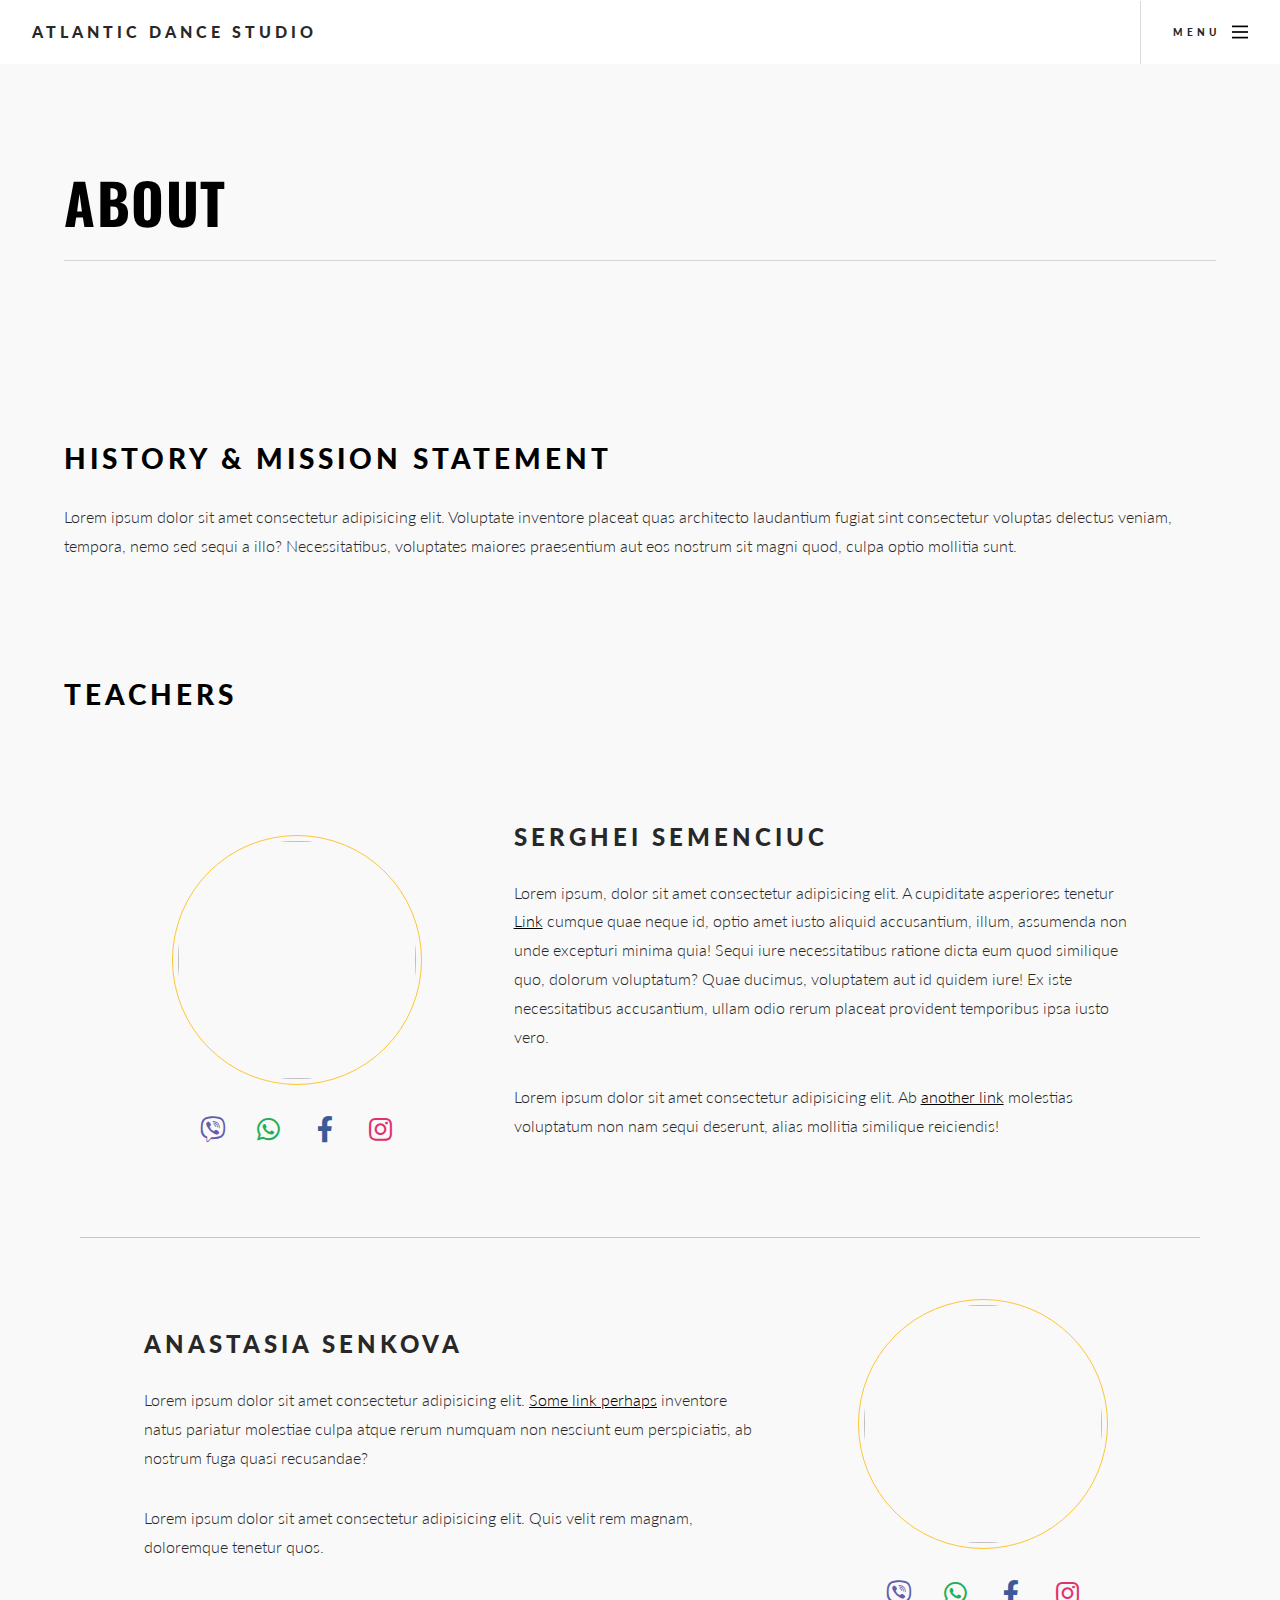
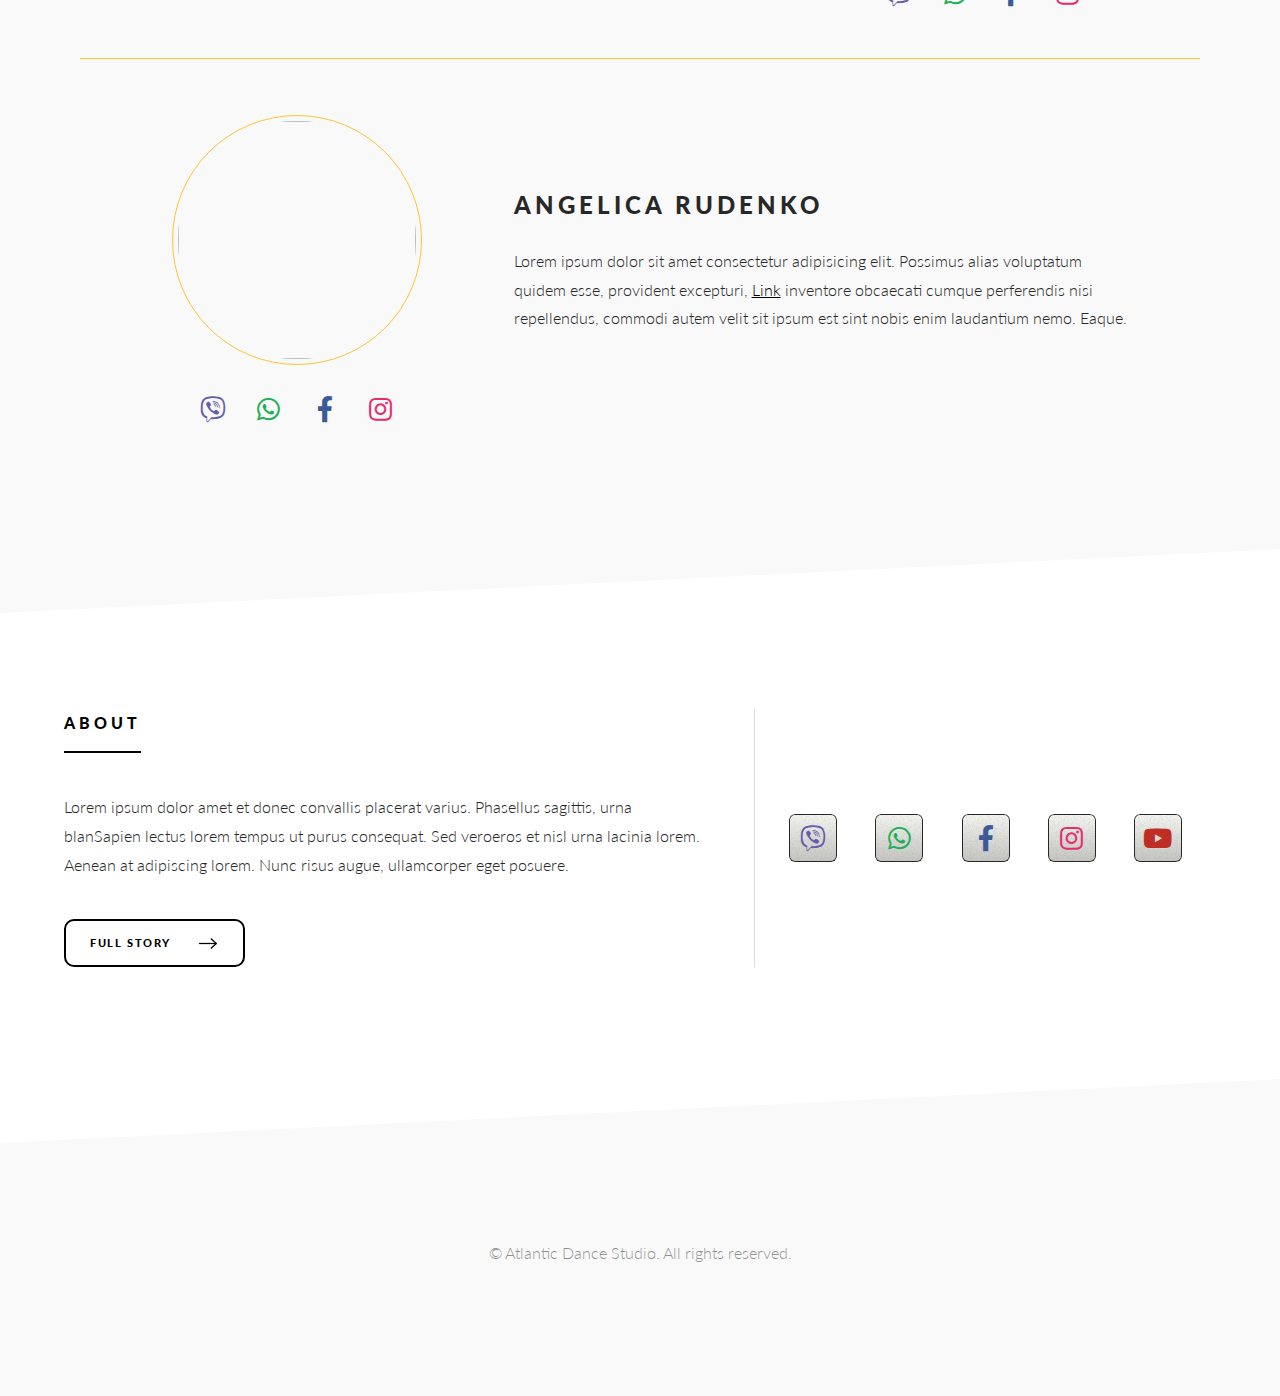
==== commit b950cff6: "Updates" ====
--- a/about.html
+++ b/about.html
@@ -82,8 +82,6 @@
                                             alt=""
                                         />
                                     </div>
-
-                                    <h3>Serghei Semenciuc</h3>
                                     <ul class="social_alt">
                                         <li>
                                             <a
@@ -111,11 +109,14 @@
                                             ></a>
                                         </li>
                                     </ul>
+
                                     <button class="teacher-button">
                                         Learn More
                                     </button>
                                 </div>
                                 <div class="teacher-card-content">
+                                    <h3>Serghei Semenciuc</h3>
+
                                     <p>
                                         Lorem ipsum, dolor sit amet consectetur
                                         adipisicing elit. A cupiditate
@@ -150,7 +151,6 @@
                                         />
                                     </div>
 
-                                    <h3>Anastasia Senkova</h3>
                                     <ul class="social_alt">
                                         <li>
                                             <a
@@ -183,6 +183,7 @@
                                     </button>
                                 </div>
                                 <div class="teacher-card-content">
+                                    <h3>Anastasia Senkova</h3>
                                     <p>
                                         Lorem ipsum dolor sit amet consectetur
                                         adipisicing elit.
@@ -208,7 +209,6 @@
                                         />
                                     </div>
 
-                                    <h3>Angelica Rudenko</h3>
                                     <ul class="social_alt">
                                         <li>
                                             <a
@@ -241,6 +241,7 @@
                                     </button>
                                 </div>
                                 <div class="teacher-card-content">
+                                    <h3>Angelica Rudenko</h3>
                                     <p>
                                         Lorem ipsum dolor sit amet consectetur
                                         adipisicing elit. Possimus alias
--- a/assets/css/main.css
+++ b/assets/css/main.css
@@ -4474,6 +4474,12 @@
     position: relative;
     width: calc(100% - 4rem);
     z-index: 3;
+    /* Edited for logo */
+    /* display: flex;
+    align-items: center;
+    justify-content: center;
+    flex-direction: column;
+    gap: 1rem; */
 }
 
 #banner .content {
@@ -4847,7 +4853,8 @@
 /* Social (with Footer Icons) */
 
 ul.social,
-ul.social_alt {
+ul.social_alt,
+ul.social_bw {
     cursor: default;
     margin: 0;
     list-style: none;
@@ -4863,27 +4870,14 @@
 }
 
 ul.social li,
-ul.social_alt li {
+ul.social_alt li,
+ul.social_bw li {
     position: relative;
     display: inline-block;
     margin: 0.25em;
     top: 0;
     padding-left: 0;
 }
-
-/* ul.social li a,
-ul.social_alt li a {
-    -moz-transition: top 0.2s ease-in-out;
-    -webkit-transition: top 0.2s ease-in-out;
-    -ms-transition: top 0.2s ease-in-out;
-    transition: top 0.2s ease-in-out;
-    display: block;
-    width: 48px;
-    height: 48px;
-    border-radius: 6px;
-    top: 0;
-    position: relative;
-} */
 
 ul.social li a {
     background-image: url("../../images/bg.png"),
@@ -4935,6 +4929,28 @@
     width: 48px;
 }
 
+ul.social_bw li a {
+    -moz-transition: scale 0.2s ease-in-out;
+    -webkit-transition: scale 0.2s ease-in-out;
+    -ms-transition: scale 0.2s ease-in-out;
+    transition: scale 0.2s ease-in-out;
+    /* background-color: var(--background-50);
+    border-radius: 6px;
+    box-shadow: inset 0px 0px 0px 1px #282828,
+        inset 0px 2px 1px 0px rgba(255, 255, 255, 0.1); */
+    /* color: #282828; */
+    color: var(--primary-400);
+    display: block;
+    font-size: 26px;
+    height: 48px;
+    line-height: 48px;
+    text-align: center;
+    outline: 0;
+    overflow: hidden;
+    text-shadow: 1px 1px 0px rgba(255, 255, 255, 0.1);
+    width: 48px;
+}
+
 ul.social li a.fa-viber,
 ul.social_alt li a.fa-viber {
     color: #665cac;
@@ -5183,10 +5199,6 @@
     transition: filter 1s;
 }
 
-/* .accordion-panel:has([aria-expanded="true"]) .accordion-image {
-    filter: brightness(0.5);
-} */
-
 .accordion-icon {
     color: white !important;
     width: var(--_button-size);
@@ -5210,7 +5222,8 @@
 }
 
 .accordion-panel:has([aria-expanded="true"]) {
-    flex-basis: clamp(15rem, 50vh, 35rem);
+    /* flex-basis: clamp(15rem, 50vh, 35rem); */
+    flex-basis: 400px;
 }
 
 .accordion-panel:has([aria-expanded="true"]) .accordion-content p {
@@ -5373,7 +5386,7 @@
 }
 
 .accordion-panel_euro:has([aria-expanded="true"]) {
-    flex-basis: clamp(15rem, 50vh, 35rem);
+    flex-basis: 400px;
 }
 
 .accordion-panel_euro:has([aria-expanded="true"]) .accordion-content_euro p {
@@ -5438,7 +5451,7 @@
     padding: 1rem;
     align-items: center;
     justify-content: space-between;
-    /* gap: 1.5rem; */
+    gap: 1.5rem;
 }
 
 .teacher-card {
@@ -5478,9 +5491,8 @@
 
 .teacher-image {
     position: relative;
-    max-width: 200px;
+    max-width: 250px;
     width: 100%;
-    height: auto;
     isolation: isolate;
     aspect-ratio: 1 /1;
 }
@@ -5492,22 +5504,8 @@
     width: 100%;
     padding: 0.3rem;
     /* border: #282828 solid 1px; */
-    /* border: var(--primary-400) solid 1px; */
-}
-
-/* .teacher-image::after {
-    content: "";
-    border-radius: 50%;
-    display: block;
-    position: absolute;
-    top: 0;
-    left: 0;
-    height: 100%;
-    width: 100%;
-    background: var(--primary-400);
-    z-index: -1;
-    aspect-ratio: 1 / 1;
-} */
+    border: var(--primary-400) solid 1px;
+}
 
 .teacher-card-content {
     display: flex;
@@ -5518,6 +5516,10 @@
     padding: 2rem;
 }
 
+.teacher-card-content h3 {
+    color: #282828 !important;
+}
+
 .teacher-card-title ul.social_alt {
     margin: 0;
     padding: 0;
@@ -5525,14 +5527,29 @@
     flex-grow: initial;
 }
 
+.teacher-card-title ul.social_bw {
+    margin: 0;
+    padding: 0;
+    justify-content: center;
+    flex-grow: initial;
+}
+
 .reverse-teacher-card {
     display: flex;
     flex-direction: row-reverse;
 }
 
 .reverse-teacher-card .teacher-card-title {
-    /* border-left: 0.1px solid var(--primary-400); */
+    border: none !important;
     border-right: none;
+}
+
+.teacher-card:last-child {
+    border: none !important;
+}
+
+.ul.social_bw li a {
+    color: #282828 !important;
 }
 
 @media (max-width: 1200px) {
@@ -5548,6 +5565,9 @@
         justify-items: center;
         align-items: center;
         border-bottom: 0.1px solid var(--primary-400);
+        padding-block: 2rem;
+        padding-inline: 0;
+        gap: 1rem;
     }
 
     .teacher-card:last-child {
@@ -5557,5 +5577,22 @@
     .teacher-card-title {
         width: 100%;
         border: none !important;
-    }
-}
+        text-align: center;
+    }
+
+    .teacher-card-content {
+        padding: 0;
+    }
+}
+
+/* Landing page logo */
+
+.landing_logo {
+    display: flex;
+    border-radius: 50%;
+    aspect-ratio: 1 / 1;
+    height: 45px;
+    border: solid black 1px;
+    background-color: #ffffff2d;
+    rotate: -0.7deg;
+}
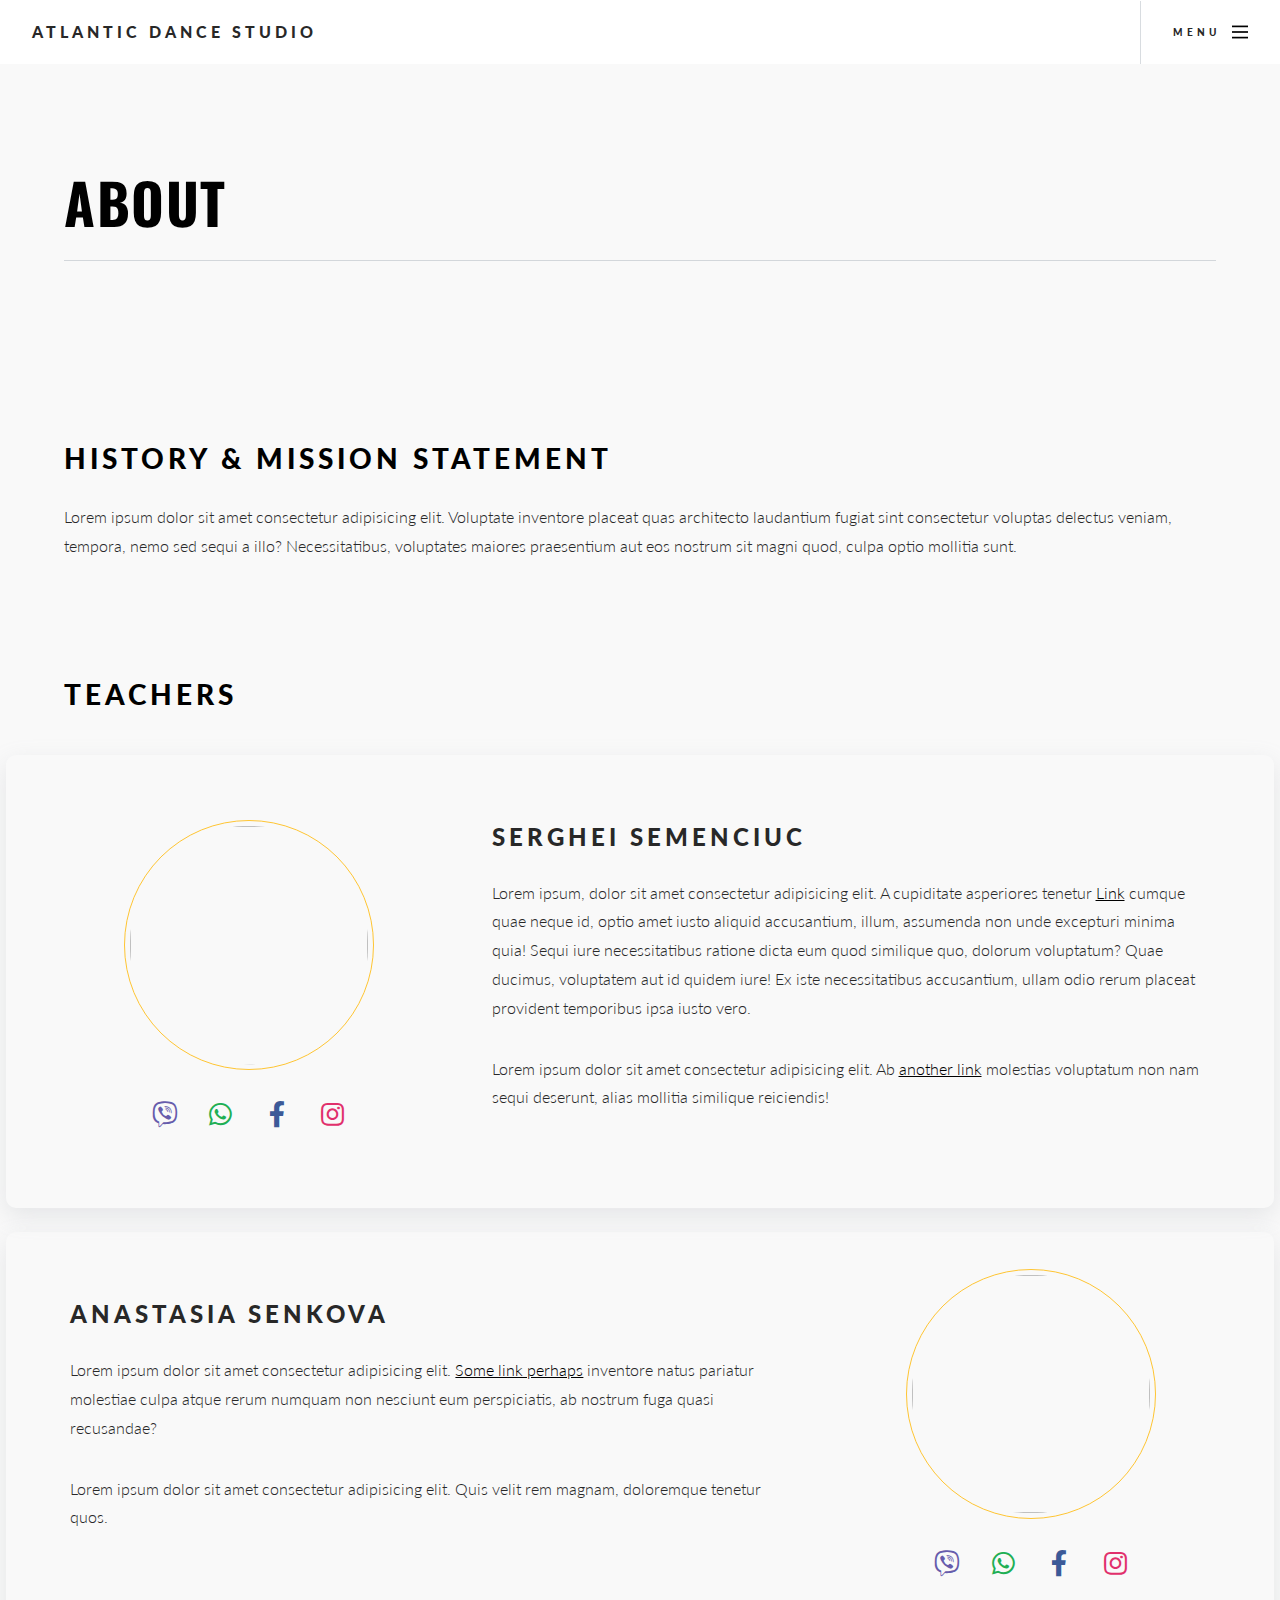
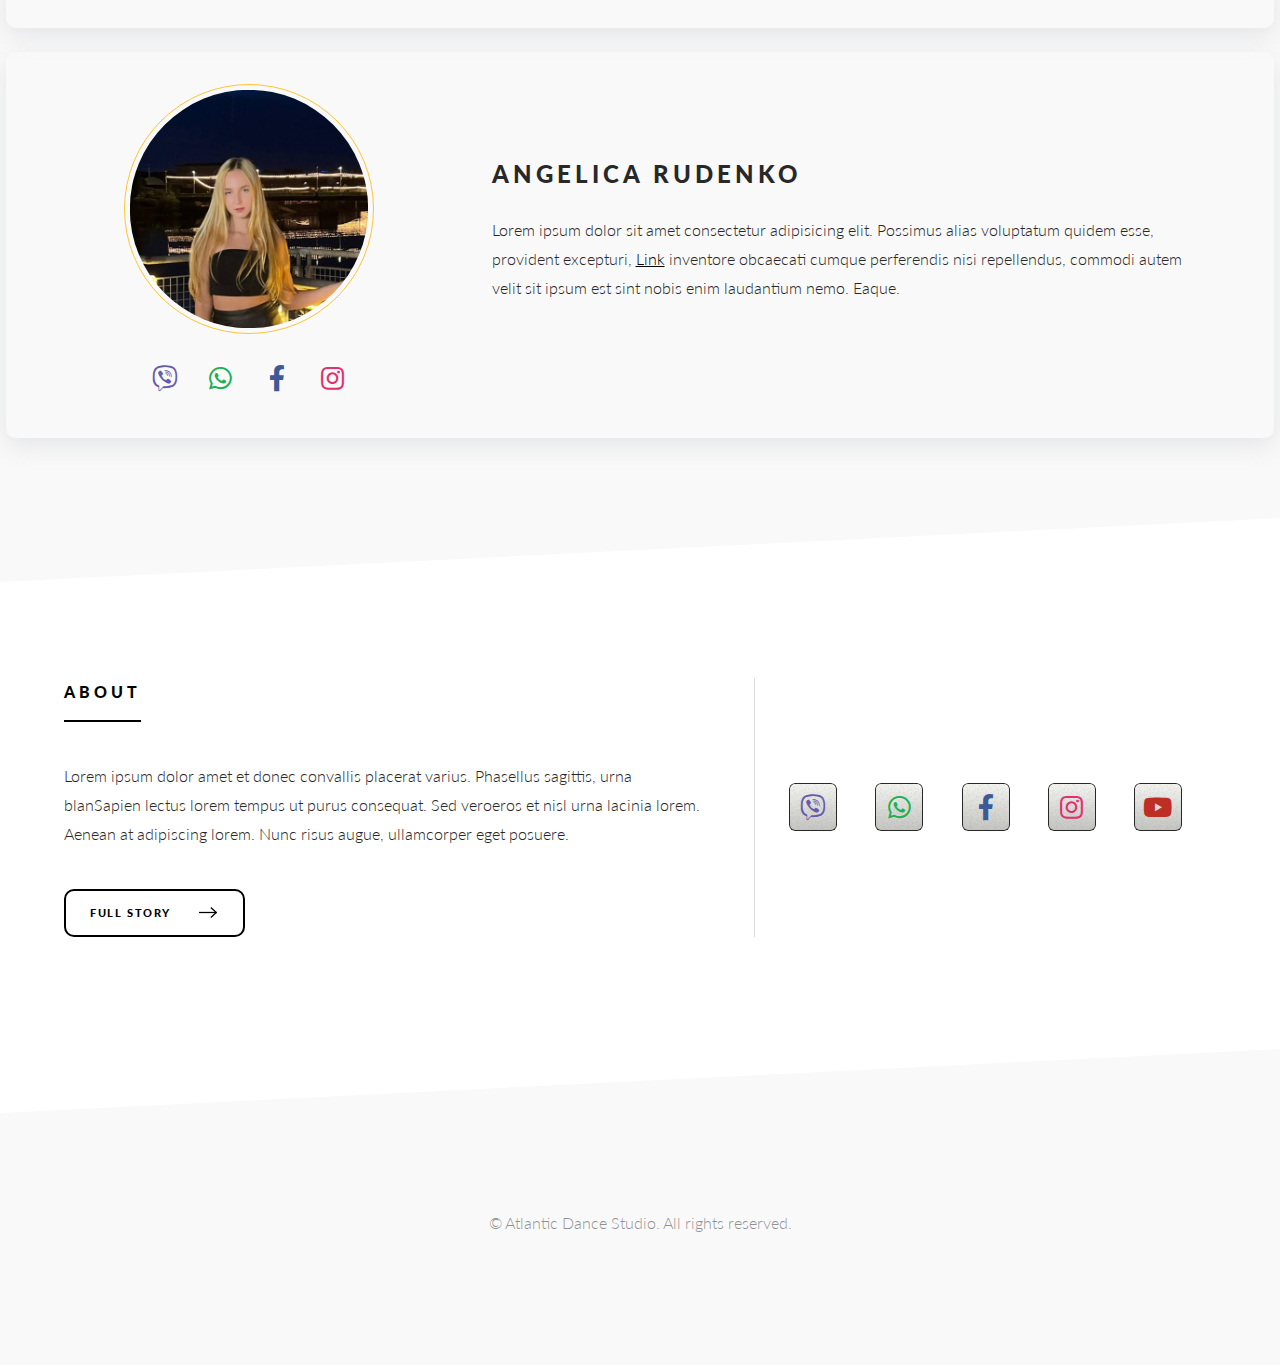
==== commit 8591fba3: "Updates" ====
--- a/about.html
+++ b/about.html
@@ -204,7 +204,7 @@
                                 <div class="teacher-card-title">
                                     <div class="teacher-image">
                                         <img
-                                            src="https://images.pexels.com/photos/2121799/pexels-photo-2121799.jpeg?auto=compress&cs=tinysrgb&w=1260&h=750&dpr=1"
+                                            src="images/gallery/AngelinaProfile.png"
                                             alt=""
                                         />
                                     </div>
--- a/assets/css/main.css
+++ b/assets/css/main.css
@@ -1,11 +1,5 @@
 @import url(fontawesome-all.min.css);
 @import url("https://fonts.googleapis.com/css?family=Lato:300,400,700,900|Oswald:600");
-
-/*
-	Standout by Pixelarity
-	pixelarity.com | hello@pixelarity.com
-	License: pixelarity.com/license
-*/
 
 :root {
     --background-50: hsl(60, 12%, 95%);
@@ -3386,7 +3380,7 @@
     }
 
     .wrapper > .inner {
-        width: calc(100% - 4rem);
+        width: calc(100% - 2.5rem);
     }
 }
 
@@ -5136,12 +5130,13 @@
     flex-direction: column;
     gap: 1rem;
     margin-block: 3rem;
+    height: 800px;
 }
 
 .accordion-panel {
     position: relative;
     isolation: isolate;
-    flex-basis: calc((var(--_panel-padding) * 2) + var(--_button-size));
+    flex-basis: calc((var(--_panel-padding) * 3) + var(--_button-size));
     overflow: hidden;
     padding: var(--_panel-padding);
     border-radius: 10px;
@@ -5163,11 +5158,12 @@
     z-index: -1;
 }
 
-@media (min-width: 800px) {
+@media (min-width: 1000px) {
     .accordion {
         flex-direction: row;
         width: 100%;
         padding-inline: 1rem;
+        height: 600px;
     }
 
     .accordion-panel {
@@ -5223,7 +5219,7 @@
 
 .accordion-panel:has([aria-expanded="true"]) {
     /* flex-basis: clamp(15rem, 50vh, 35rem); */
-    flex-basis: 400px;
+    flex-basis: 600px;
 }
 
 .accordion-panel:has([aria-expanded="true"]) .accordion-content p {
@@ -5292,12 +5288,14 @@
     flex-direction: column;
     gap: 1rem;
     margin-block: 3rem;
+    height: 800px;
 }
 
 .accordion-panel_euro {
     position: relative;
     isolation: isolate;
-    flex-basis: calc((var(--_panel-padding) * 2) + var(--_button-size));
+    flex-basis: calc((var(--_panel-padding) * 3) + var(--_button-size));
+
     overflow: hidden;
     padding: var(--_panel-padding);
     border-radius: 10px;
@@ -5324,6 +5322,7 @@
         flex-direction: row;
         width: 100%;
         padding-inline: 1rem;
+        height: 600px;
     }
 
     .accordion-panel_euro {
@@ -5386,7 +5385,7 @@
 }
 
 .accordion-panel_euro:has([aria-expanded="true"]) {
-    flex-basis: 400px;
+    flex-basis: 600px;
 }
 
 .accordion-panel_euro:has([aria-expanded="true"]) .accordion-content_euro p {
@@ -5448,7 +5447,7 @@
     display: flex;
     flex-direction: column;
     width: 100%;
-    padding: 1rem;
+    padding-block: 1rem;
     align-items: center;
     justify-content: space-between;
     gap: 1.5rem;
@@ -5456,15 +5455,16 @@
 
 .teacher-card {
     display: flex;
-    width: 100%;
+    width: 110%;
     padding-block: 2rem;
     height: 400px;
     flex: 1;
-    /* border-radius: 10px; */
+    border-radius: 10px;
     background-color: transparent;
     color: #282828 !important;
-    border-bottom: 0.1px solid var(--primary-400);
+    /* border-bottom: 0.1px solid var(--primary-400); */
     padding: 2rem;
+    box-shadow: rgba(149, 157, 165, 0.2) 0px 8px 24px;
 }
 
 .teacher-card-title {
@@ -5518,6 +5518,7 @@
 
 .teacher-card-content h3 {
     color: #282828 !important;
+    text-align: center;
 }
 
 .teacher-card-title ul.social_alt {
@@ -5559,15 +5560,16 @@
         width: 100%;
         padding-block: 2rem;
         flex: 1;
-        border-radius: 0px !important;
+
         background-color: transparent;
         color: #282828 !important;
         justify-items: center;
         align-items: center;
-        border-bottom: 0.1px solid var(--primary-400);
+        /* border-bottom: 0.1px solid var(--primary-400); */
         padding-block: 2rem;
         padding-inline: 0;
         gap: 1rem;
+        border-radius: 10px;
     }
 
     .teacher-card:last-child {
@@ -5581,7 +5583,9 @@
     }
 
     .teacher-card-content {
-        padding: 0;
+        padding-inline: 0.75rem;
+        padding-block: 0rem;
+        align-items: center;
     }
 }
 
@@ -5596,3 +5600,11 @@
     background-color: #ffffff2d;
     rotate: -0.7deg;
 }
+
+/* Multi level menu */
+
+.depth2 {
+    padding-left: 5rem;
+    color: #1877f2 !important;
+    scale: 0.75;
+}
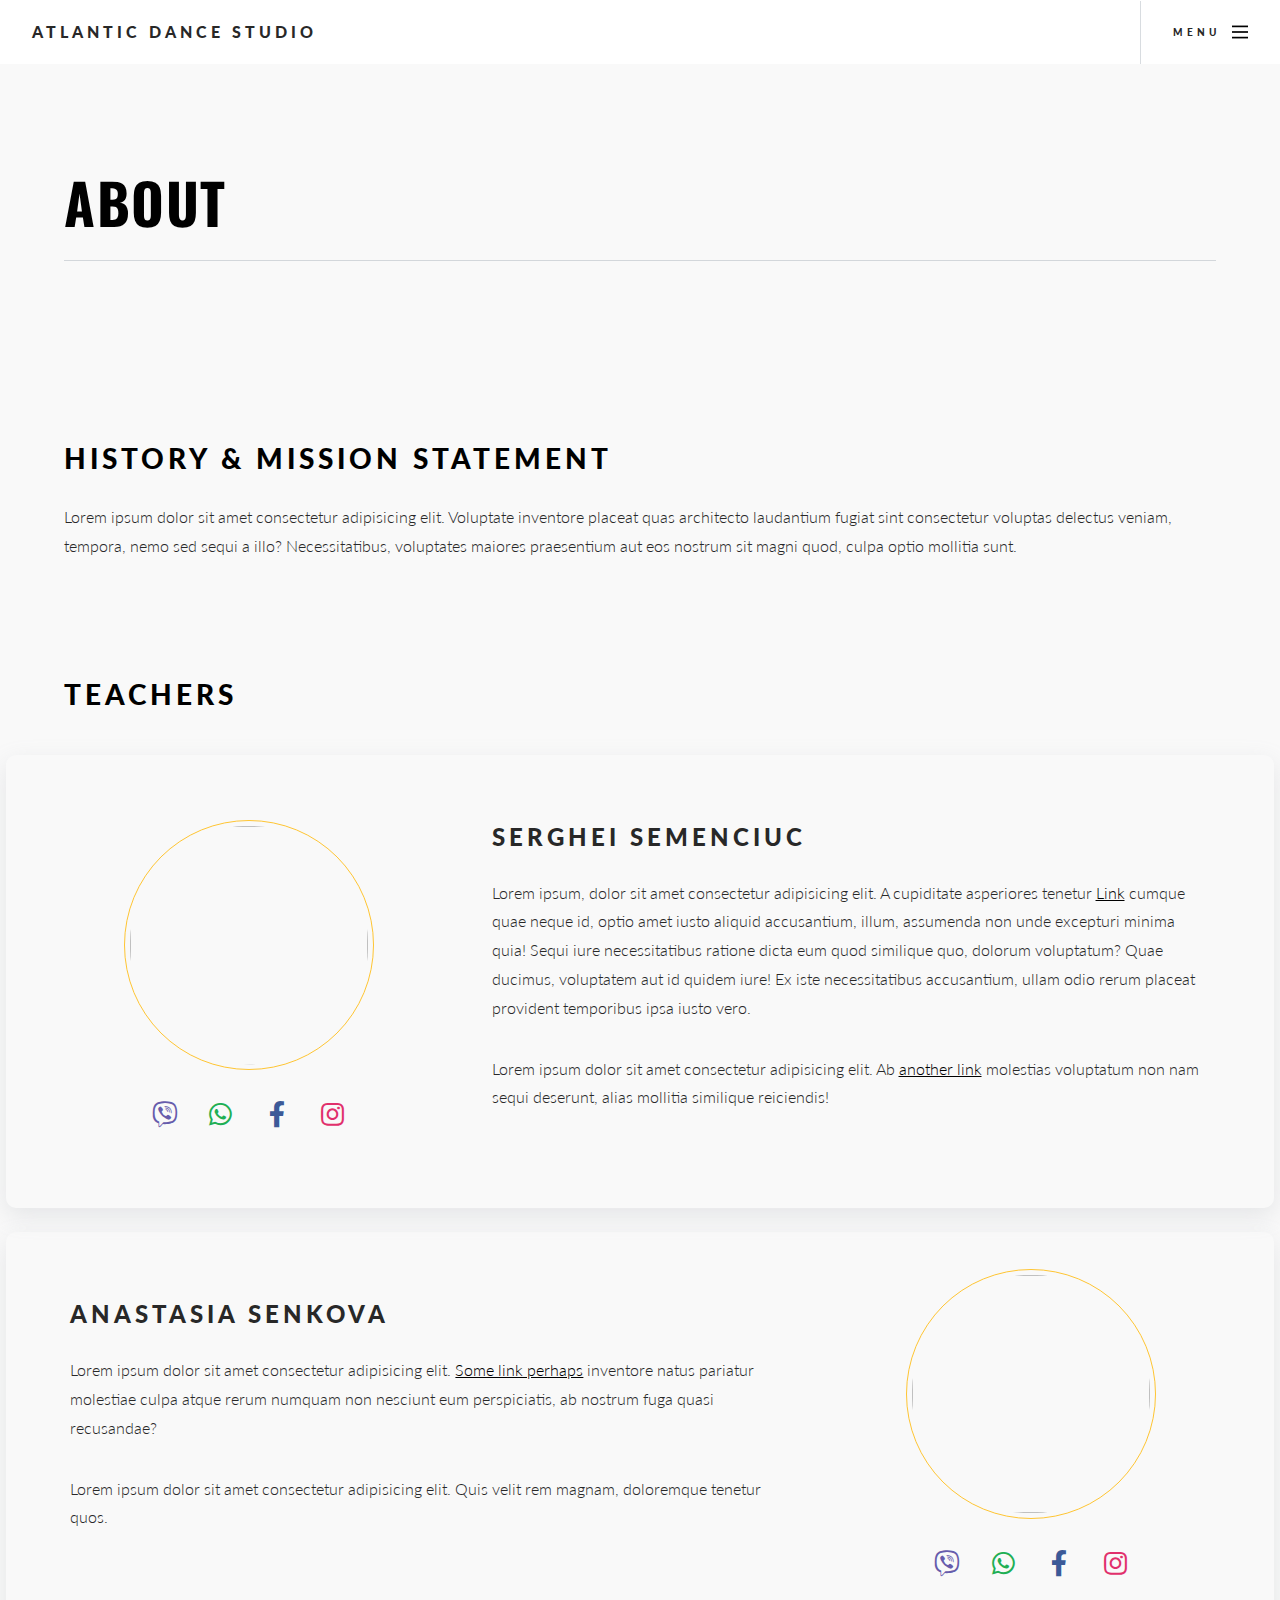
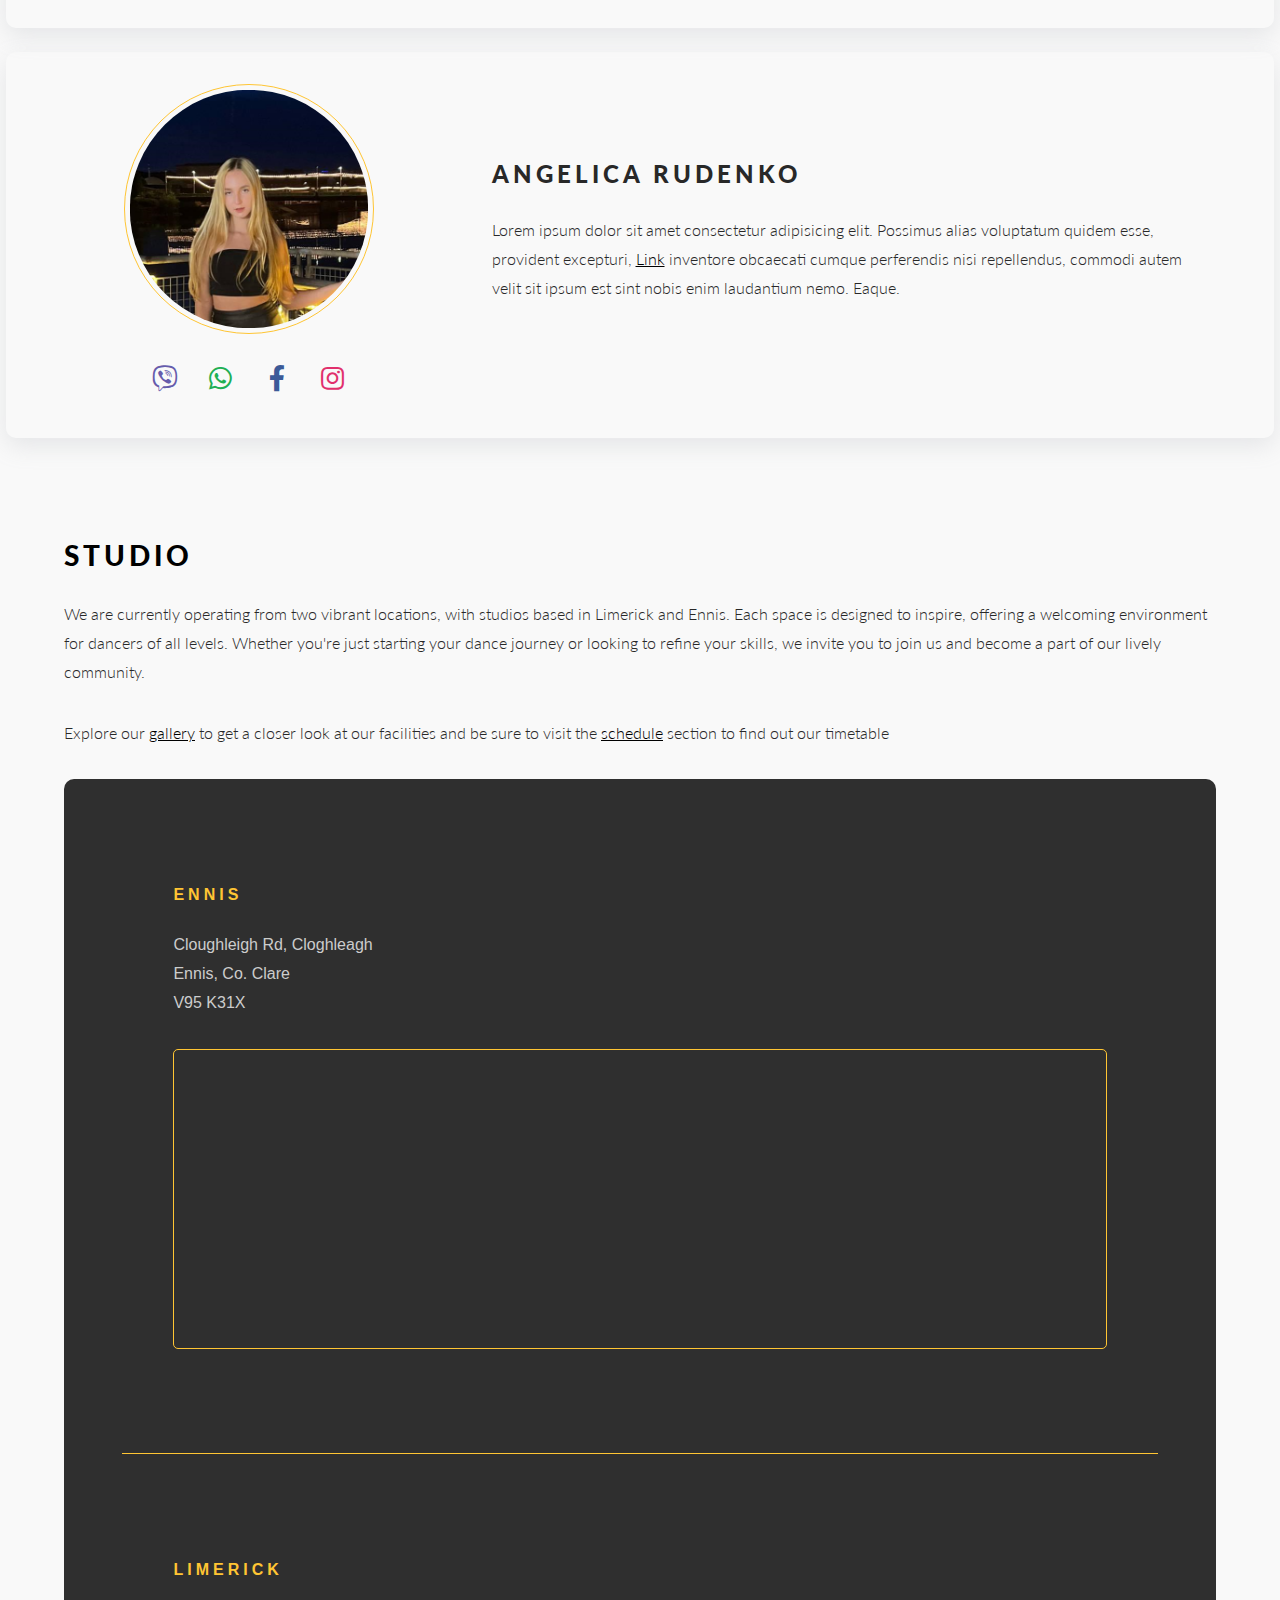
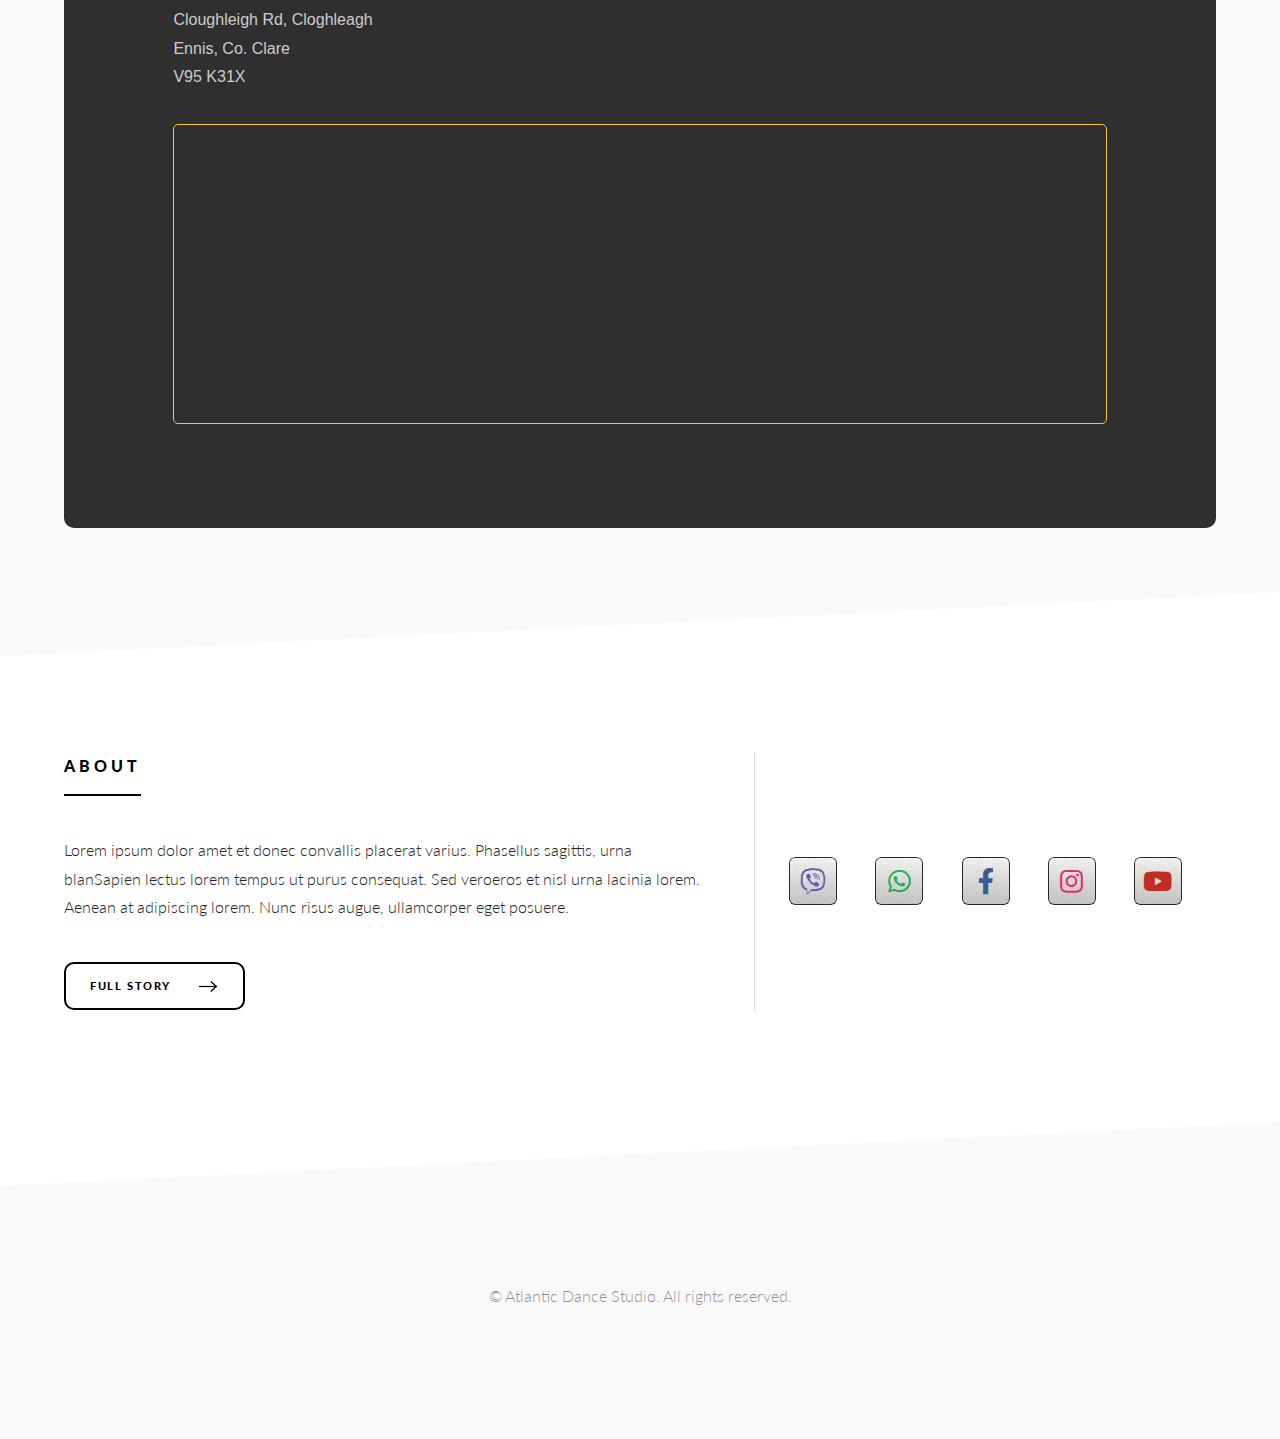
==== commit 9238962f: "Updates" ====
--- a/about.html
+++ b/about.html
@@ -256,6 +256,66 @@
                             </div>
                         </div>
                     </div>
+
+                    <!-- Content -->
+                    <div id="studio">
+                        <header class="major special"></header>
+                        <h2>Studio</h2>
+                        <p>
+                            We are currently operating from two vibrant
+                            locations, with studios based in Limerick and Ennis.
+                            Each space is designed to inspire, offering a
+                            welcoming environment for dancers of all levels.
+                            Whether you're just starting your dance journey or
+                            looking to refine your skills, we invite you to join
+                            us and become a part of our lively community.
+                        </p>
+
+                        <p>
+                            Explore our <a href="">gallery</a> to get a closer
+                            look at our facilities and be sure to visit the
+                            <a href="">schedule</a> section to find out our
+                            timetable
+                        </p>
+
+                        <div class="studio">
+                            <div class="studio_card borderright">
+                                <h5>Ennis</h5>
+                                <p>
+                                    Cloughleigh Rd, Cloghleagh <br />
+                                    Ennis, Co. Clare <br />
+                                    V95 K31X
+                                </p>
+
+                                <iframe
+                                    class="studio-map"
+                                    src="https://www.google.com/maps/embed?pb=!1m18!1m12!1m3!1d2409.6755345971847!2d-8.998717324104442!3d52.846231412026306!2m3!1f0!2f0!3f0!3m2!1i1024!2i768!4f13.1!3m3!1m2!1s0x485b12cde89a0d95%3A0xf5e88804f93a55f9!2sCloughleigh%20Community%20Centre!5e0!3m2!1sen!2sie!4v1730894948885!5m2!1sen!2sie"
+                                    width="400"
+                                    height="300"
+                                    allowfullscreen=""
+                                    loading="lazy"
+                                    referrerpolicy="no-referrer-when-downgrade"
+                                ></iframe>
+                            </div>
+                            <div class="studio_card">
+                                <h5>Limerick</h5>
+                                <p>
+                                    Cloughleigh Rd, Cloghleagh <br />
+                                    Ennis, Co. Clare <br />
+                                    V95 K31X
+                                </p>
+                                <iframe
+                                    class="studio-map"
+                                    src="https://www.google.com/maps/embed?pb=!1m18!1m12!1m3!1d2409.6755345971847!2d-8.998717324104442!3d52.846231412026306!2m3!1f0!2f0!3f0!3m2!1i1024!2i768!4f13.1!3m3!1m2!1s0x485b12cde89a0d95%3A0xf5e88804f93a55f9!2sCloughleigh%20Community%20Centre!5e0!3m2!1sen!2sie!4v1730894948885!5m2!1sen!2sie"
+                                    width="400"
+                                    height="300"
+                                    allowfullscreen=""
+                                    loading="lazy"
+                                    referrerpolicy="no-referrer-when-downgrade"
+                                ></iframe>
+                            </div>
+                        </div>
+                    </div>
                 </div>
             </section>
 
--- a/assets/css/main.css
+++ b/assets/css/main.css
@@ -4039,7 +4039,7 @@
     -ms-user-select: none;
     -webkit-tap-highlight-color: rgba(0, 0, 0, 0);
     -webkit-user-select: none;
-    background-color: rgba(224, 224, 224, 0.9);
+    background-color: #42424250;
     cursor: default;
     height: 100%;
     left: 0;
@@ -4165,6 +4165,8 @@
     -ms-transform: translateY(0);
     transform: translateY(0);
     opacity: 1;
+    position: absolute;
+    top: 3rem;
 }
 
 /* Banner */
@@ -5601,10 +5603,72 @@
     rotate: -0.7deg;
 }
 
-/* Multi level menu */
-
-.depth2 {
-    padding-left: 5rem;
-    color: #1877f2 !important;
-    scale: 0.75;
-}
+/* Menu 2 */
+
+/* .menu2 {
+    display: none;
+} */
+
+/* Studio and Map */
+
+.studio {
+    background-color: #2f2f2f;
+    color: #ccc !important;
+    font-family: "Nunito", sans-serif;
+    width: 100%;
+    border-radius: 10px;
+    padding: 5% 5%;
+    display: flex;
+    justify-content: center;
+    /* gap: 5rem; */
+}
+
+.studio_card {
+    font-family: "Nunito", sans-serif;
+    width: 100%;
+    /* border-radius: 10px; */
+    background-color: #2f2f2f;
+    color: #ccc !important;
+    display: flex;
+    flex-direction: column;
+    justify-content: center;
+    padding-inline: 5%;
+    padding-block: 2.5%;
+    width: 40%;
+    flex-grow: 1;
+
+    h5 {
+        font-weight: 600;
+        color: var(--primary-400);
+    }
+}
+
+.studio-map {
+    border-radius: 5px;
+    width: 100%;
+    border: 1px solid var(--primary-400);
+}
+
+.borderright {
+    border-right: 0.1px solid var(--primary-400);
+}
+
+@media (max-width: 1300px) {
+    .studio {
+        flex-direction: column;
+        align-items: center;
+        padding: 0 5%;
+    }
+
+    .studio_card {
+        width: 100%;
+        padding-inline: 5%;
+        padding-block: 10%;
+    }
+
+    .borderright {
+        border-right: none;
+        /* margin-bottom: 4rem; */
+        border-bottom: 0.1px solid var(--primary-400);
+    }
+}
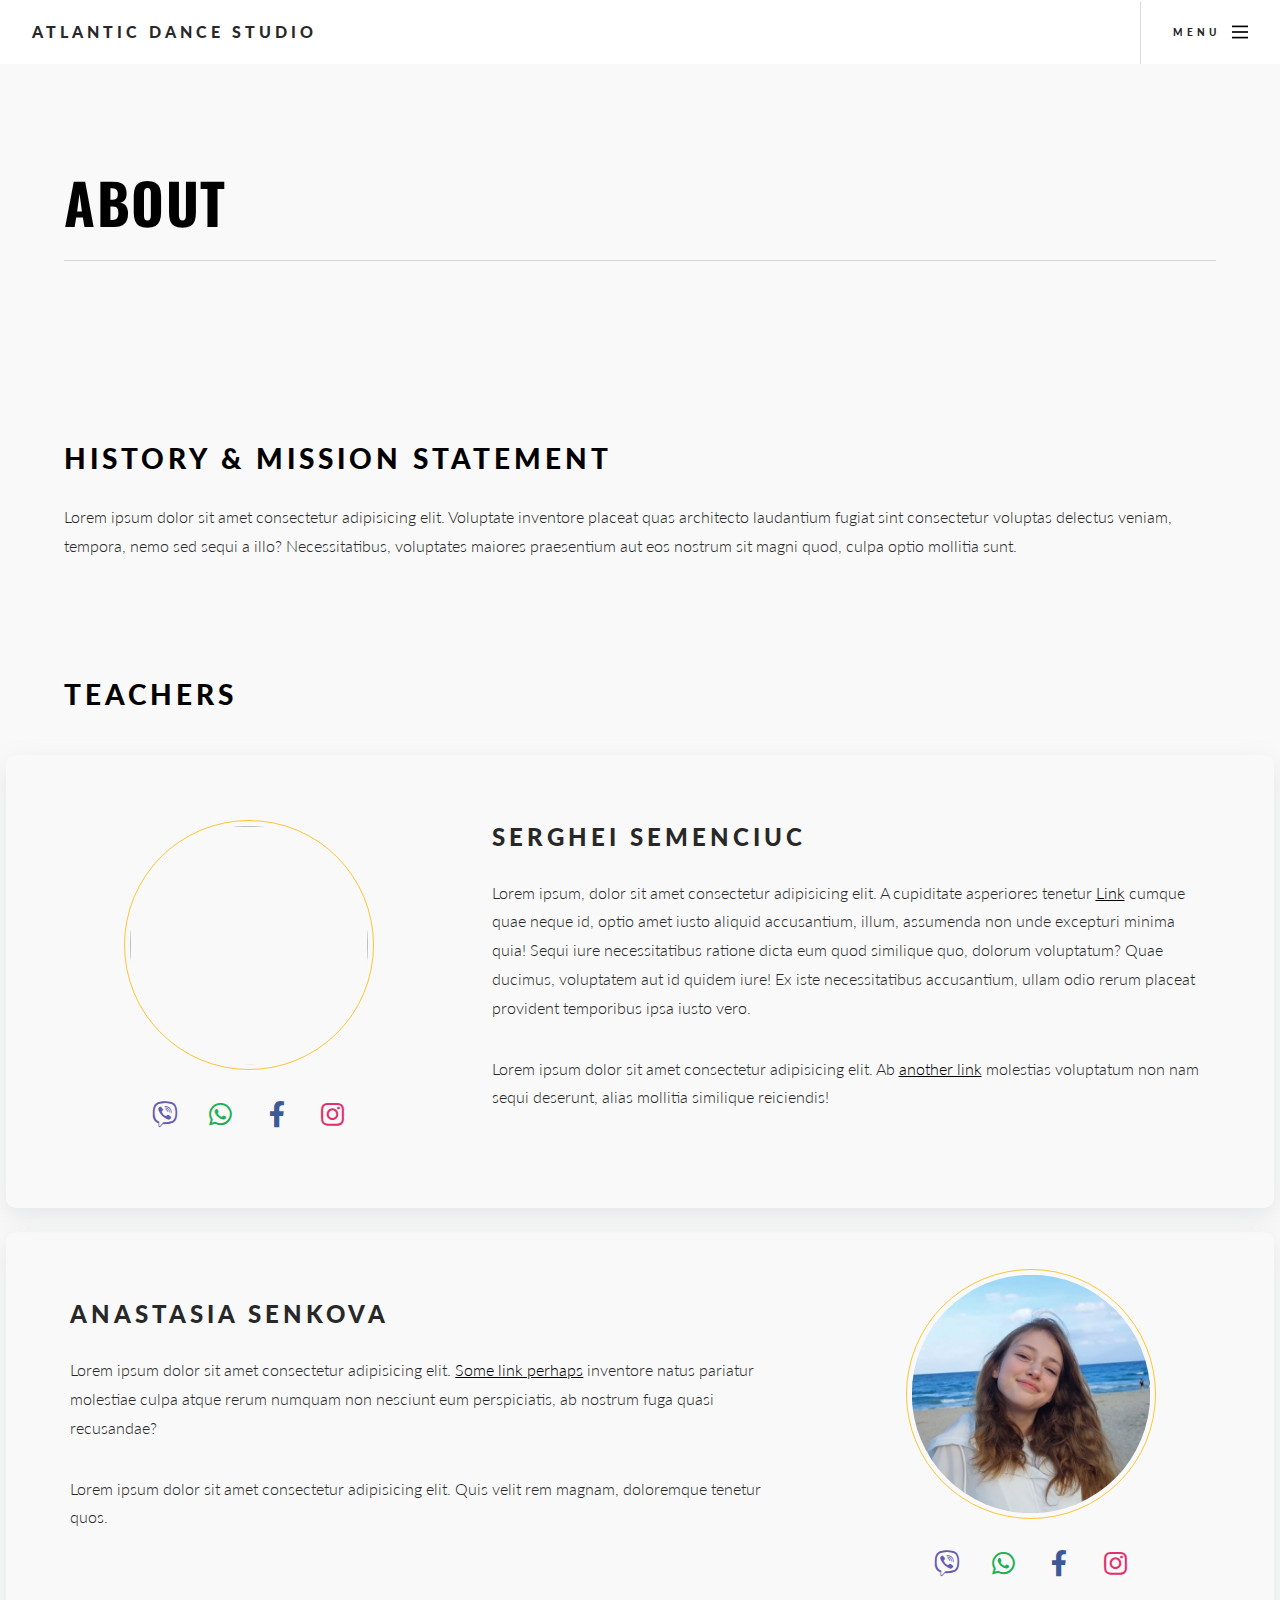
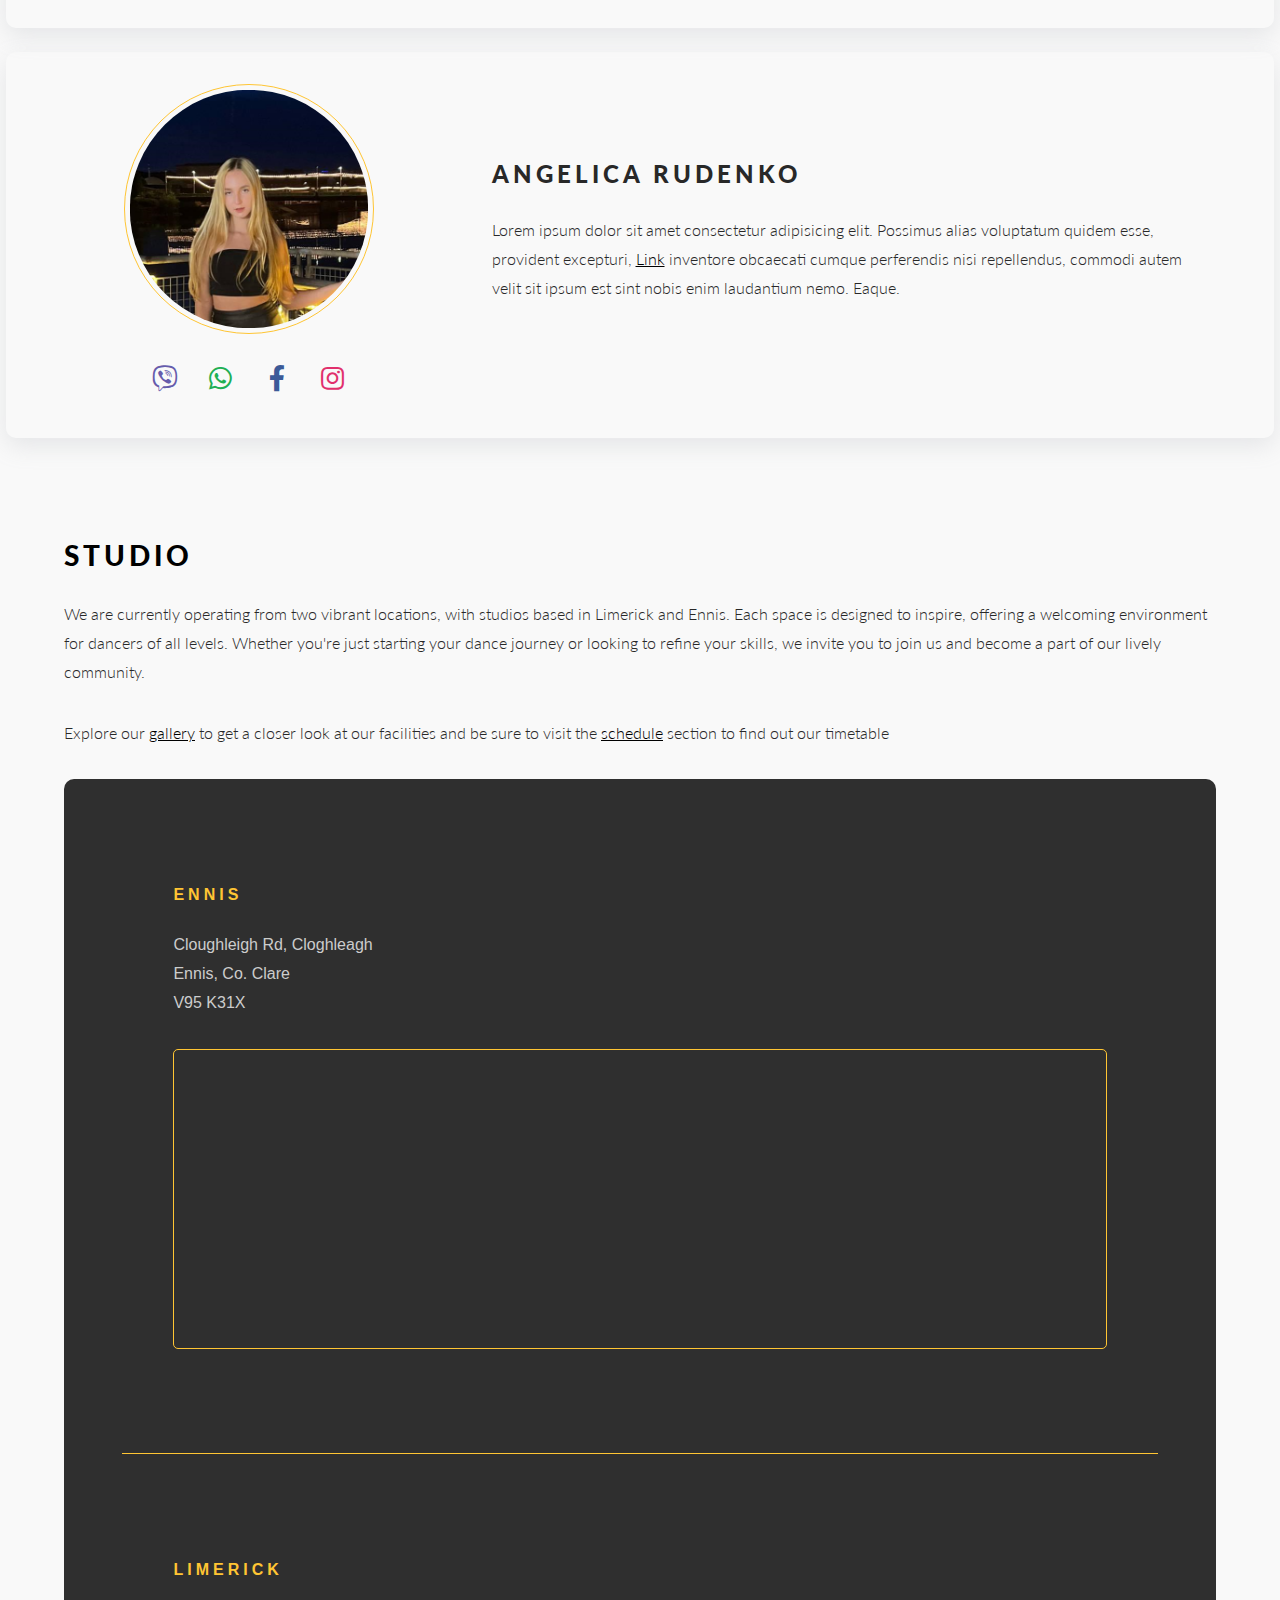
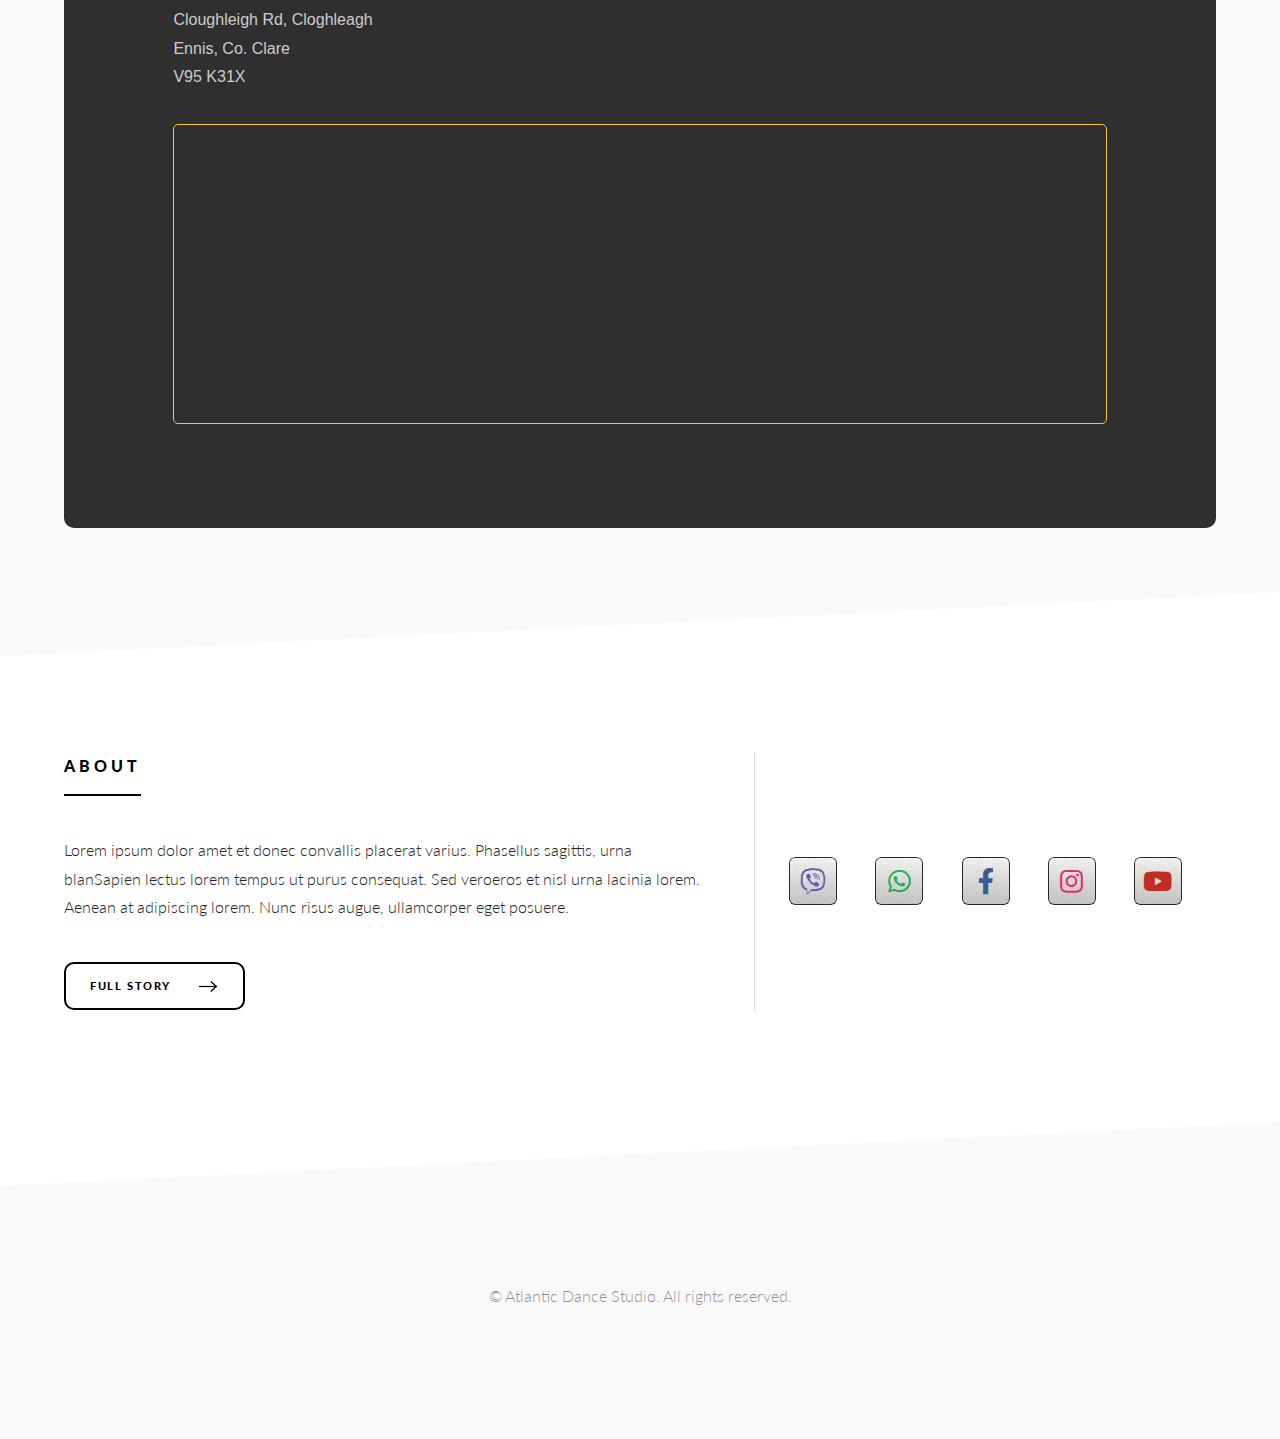
==== commit f7823274: "Updates" ====
--- a/about.html
+++ b/about.html
@@ -36,7 +36,25 @@
                     <ul class="links">
                         <li><a href="index.html">Home</a></li>
                         <li><a href="about.html">About</a></li>
+                        <li class="submenu">
+                            <a href="about.html#History">History</a>
+                        </li>
+                        <li class="submenu">
+                            <a href="about.html#Teachers">Teachers</a>
+                        </li>
+                        <li class="submenu">
+                            <a href="about.html#Studio">Studio</a>
+                        </li>
                         <li><a href="courses.html">Courses</a></li>
+                        <li class="submenu">
+                            <a href="courses.html#StylesTabs">Styles</a>
+                        </li>
+                        <li class="submenu">
+                            <a href="courses.html#Schedules">Schedule</a>
+                        </li>
+                        <li class="submenu">
+                            <a href="courses.html#Purchase">Purchase</a>
+                        </li>
                         <li><a href="gallery.html">Gallery</a></li>
                         <li><a href="">Events</a></li>
                         <li><a href="">Blog</a></li>
@@ -146,7 +164,7 @@
                                 <div class="teacher-card-title">
                                     <div class="teacher-image">
                                         <img
-                                            src="https://images.pexels.com/photos/6889167/pexels-photo-6889167.jpeg?auto=compress&cs=tinysrgb&w=1260&h=750&dpr=1"
+                                            src="images/gallery/AnastasiaProfile.png"
                                             alt=""
                                         />
                                     </div>
@@ -258,7 +276,7 @@
                     </div>
 
                     <!-- Content -->
-                    <div id="studio">
+                    <div id="Studio">
                         <header class="major special"></header>
                         <h2>Studio</h2>
                         <p>
--- a/assets/css/main.css
+++ b/assets/css/main.css
@@ -4052,6 +4052,7 @@
     visibility: hidden;
     width: 100%;
     z-index: 10002;
+    overflow-y: hidden;
 }
 
 #menu .inner {
@@ -4074,6 +4075,16 @@
     position: relative;
     text-transform: uppercase;
     width: 24rem;
+    max-height: 90%;
+    /* height: calc(100vh - 3rem);  */
+    overflow-y: scroll; /* Enable scrolling */
+    -ms-overflow-style: none; /* IE and Edge */
+    scrollbar-width: none; /* Firefox */
+}
+
+/* Hide scrollbar on Webkit (Chrome, Safari) */
+#menu .inner::-webkit-scrollbar {
+    display: none;
 }
 
 #menu h2 {
@@ -4122,7 +4133,7 @@
     border: 0;
     color: inherit;
     display: block;
-    font-weight: 300;
+    font-weight: 500;
     letter-spacing: 0.25rem;
     line-height: 1.85rem;
     padding: 0.75rem 0;
@@ -5603,12 +5614,6 @@
     rotate: -0.7deg;
 }
 
-/* Menu 2 */
-
-/* .menu2 {
-    display: none;
-} */
-
 /* Studio and Map */
 
 .studio {
@@ -5672,3 +5677,16 @@
         border-bottom: 0.1px solid var(--primary-400);
     }
 }
+
+/* Menu 2 */
+
+.submenu {
+    color: grey; /* Change text color */
+    font-weight: 300 !important; /* Make it bold */
+}
+
+.submenu a {
+    color: inherit; /* Use the color of the parent element */
+    scale: 0.8;
+    text-decoration: none;
+}
